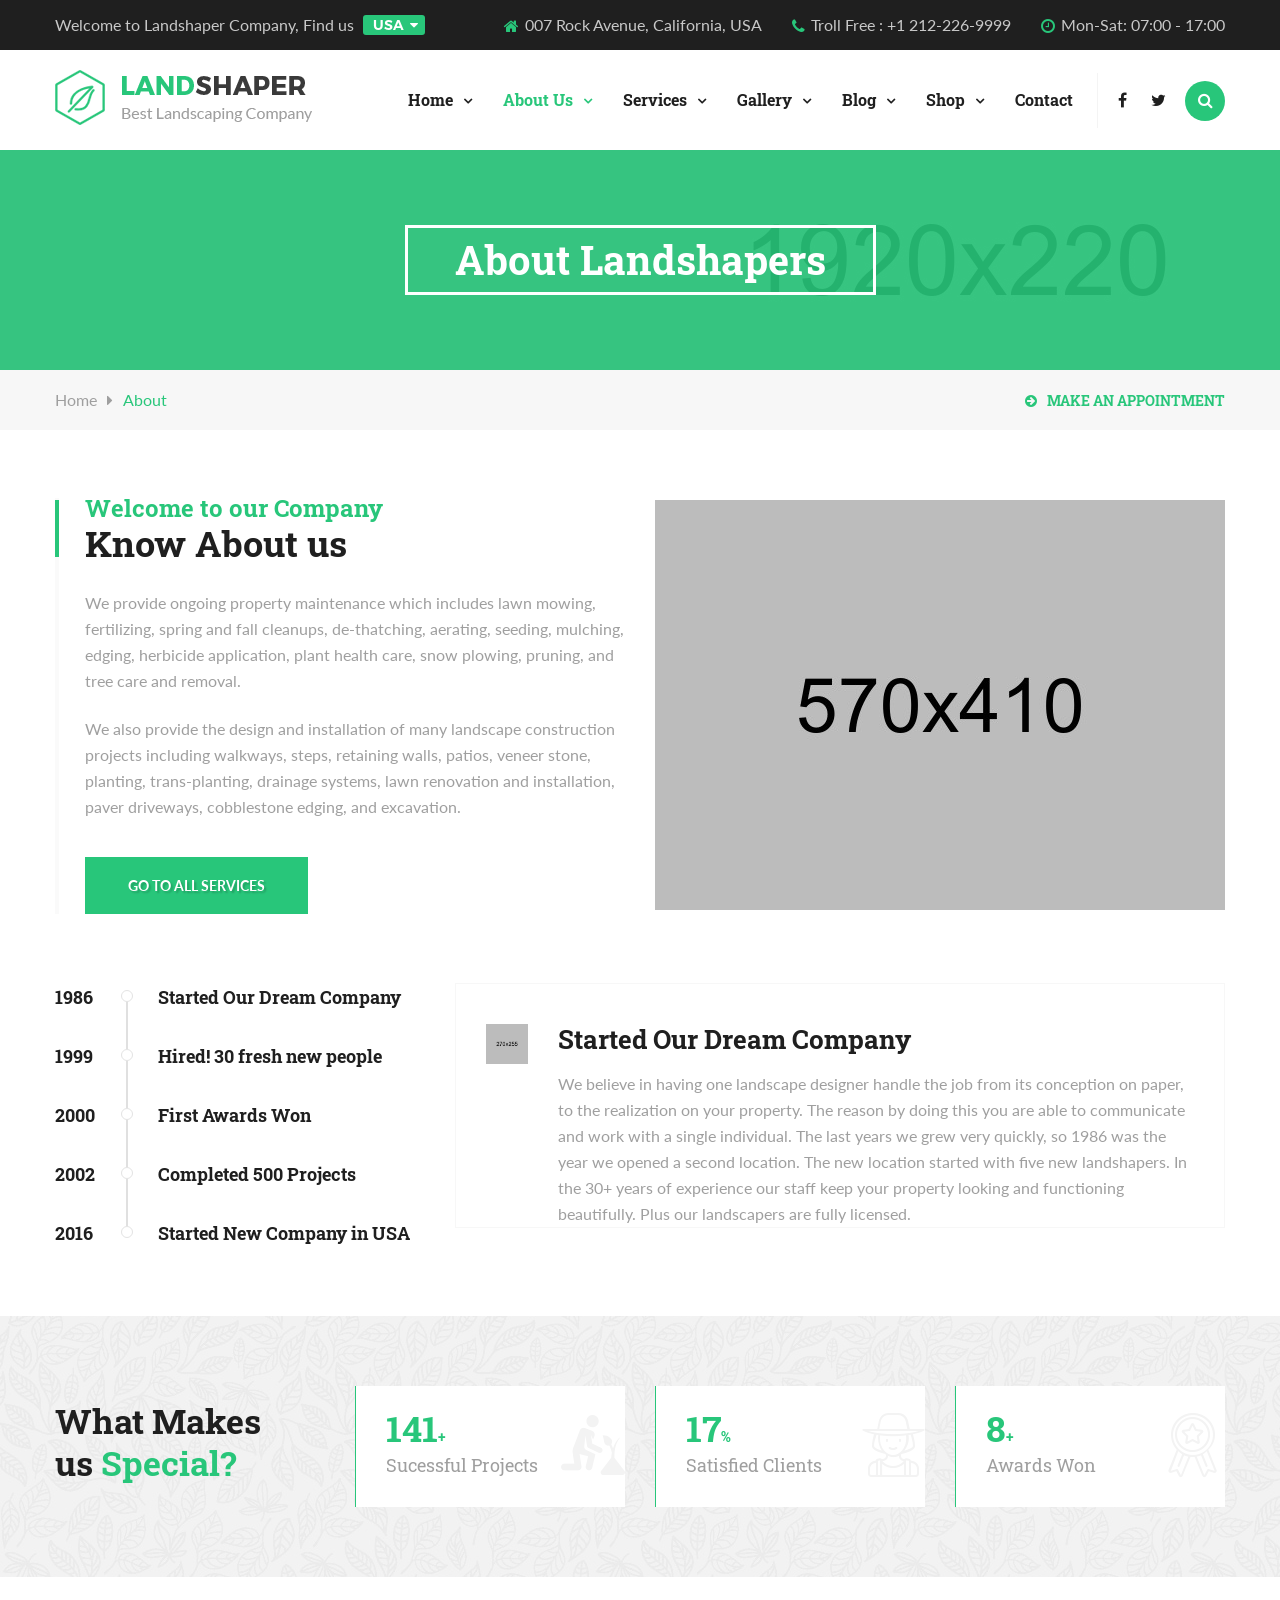
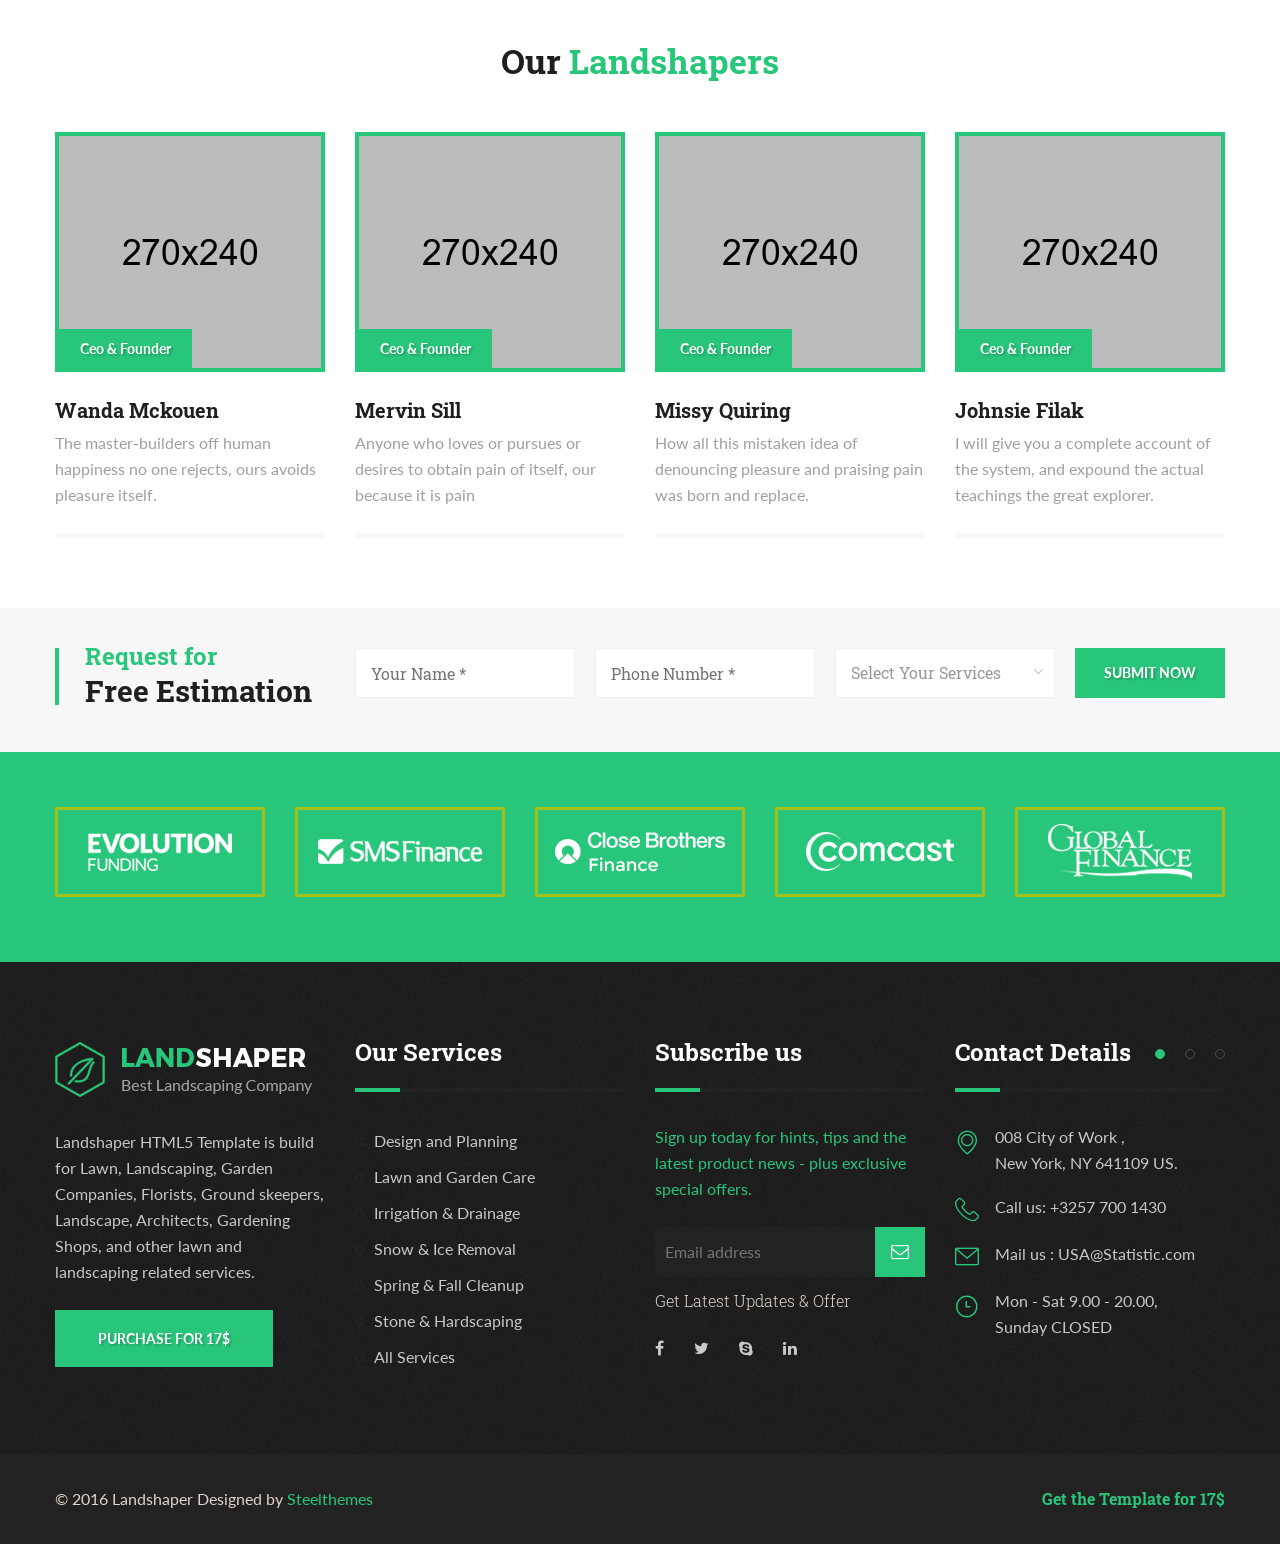
==== about.html @ cde221e7 "first" ====
<!DOCTYPE html>
<html lang="en">
<head>
	<meta charset="UTF-8" />
	<title>Landshaper - Responsive HTML5 Template | About Us</title>
	<!-- mobile responsive meta -->
	<meta name="viewport" content="width=device-width, initial-scale=1">

	<link rel="stylesheet" href="css/style.css">
	<link rel="stylesheet" href="css/responsive.css">

    <!-- Color css -->
    <link rel="stylesheet" href="css/skin/color3.css">

</head>
<body>

<header class="header site-header">
	<div class="header-top">
		<div class="container">
			<div class="pull-left left-info contact-info">
				<ul class="list-inline contact-info-list">
					<li>
						<div class="inner-box">
							<span>Welcome to Landshaper Company, Find us</span>
							<select class="selectpicker">
								<option value="">USA</option>
								<option value="">India</option>
								<option value="">Bangladesh</option>
							</select>
						</div><!-- /.inner-box -->
					</li>
				</ul>
			</div><!-- /.pull-left left-info -->
			<div class="pull-right contact-info right-info">
				<ul class="list-inline contact-info-list">
					<li>
						<div class="inner-box">
							<i class="fa fa-home"></i><span>007 Rock Avenue, California, USA</span>
						</div><!-- /.inner-box -->
					</li><!-- adding comment for inline hack 
					--><li>
						<div class="inner-box">
							<i class="fa fa-phone"></i><span>Troll Free : +1 212-226-9999</span>
						</div><!-- /.inner-box -->
					</li><!-- adding comment for inline hack 
					--><li>
						<div class="inner-box">
							<i class="fa fa-clock-o"></i><span>Mon-Sat: 07:00 - 17:00</span>
						</div><!-- /.inner-box -->
					</li>
				</ul>
			</div><!-- /.pull-right -->
		</div><!-- /.container -->
	</div><!-- /.header-top -->
	<nav class="navbar navbar-default header-navigation stricky">
		<div class="container">
			<!-- Brand and toggle get grouped for better mobile display -->
			<div class="navbar-header">
				<button type="button" class="navbar-toggle collapsed" data-toggle="collapse" data-target="#main-nav-bar" aria-expanded="false">
					<span class="sr-only">Toggle navigation</span>
					<span class="icon-bar"></span>
					<span class="icon-bar"></span>
					<span class="icon-bar"></span>
				</button>
				<a class="navbar-brand" href="index.html">
					<img src="img/logo.png" alt="Awesome Image"/>
				</a>
			</div>

			<!-- Collect the nav links, forms, and other content for toggling -->
			<div class="collapse navbar-collapse" id="main-nav-bar">
				

				<ul class="nav navbar-nav navigation-box">
					<li>
                        <a href="index.html">Home</a>
                        <ul class="sub-menu">							
                            <li><a href="index.html">Home One</a></li>
                            <li><a href="index-v2.html">Home Two</a></li>
                            <li><a href="index-v3.html">Home Three</a></li>
                            <li><a href="index-v4.html">Home Four</a></li>
                            <li><a href="index-v5.html">Home Five</a></li>
                        </ul><!-- /.sub-menu -->
                    </li>
                    <li class="current">
                        <a href="about.html">About Us</a>
                        <ul class="sub-menu">							
                            <li><a href="about.html">About Us</a></li>
                            <li><a href="testimonial.html">Testimonials</a></li>
                            <li><a href="faq.html">Frequently Asked Questions</a></li>
                            <li><a href="pricing.html">Prices and Delivery</a></li>
                            <li><a href="404.html">404 Page</a></li>
                            <li><a href="appointment.html">Make An Appointment</a></li>
                        </ul><!-- /.sub-menu -->
                    </li>
                    <li>
                        <a href="services.html">Services</a>
                        <ul class="sub-menu">							
                            <li><a href="services.html">All Services</a></li>
                            <li><a href="design.html">Design and Planning </a></li>
                            <li><a href="lawn-garden.html">Lawn and Garden Care</a></li>
                            <li><a href="irrigation.html">Irrigation & Drainage</a></li>
                            <li><a href="snow-ice.html">Snow & Ice Removal </a></li>
                            <li><a href="spring.html">Spring & Fall Cleanup </a></li>
                            <li><a href="stone.html">Stone & Hardscaping </a></li>
                        </ul><!-- /.sub-menu -->
                    </li>
                    <li>
                        <a href="gallery-v1.html">Gallery</a>
                        <ul class="sub-menu">							
                            <li><a href="gallery-v1.html">Classic Gallery </a></li>
                            <li><a href="gallery-v2.html">Masonary Style </a></li>
                            <li><a href="gallery-v3.html">Fullwidth Gallery</a></li>
                            <li><a href="#">Fullwidth Detail Page</a></li>
                        </ul><!-- /.sub-menu -->
                    </li>
                    <li>
                        <a href="blog-v1.html">Blog</a>
                        <ul class="sub-menu">							
                            <li><a href="blog-v1.html">Blog - Fullwidth</a></li>
                            <li><a href="blog-v2.html">Blog - Grid View</a></li>
                            <li><a href="blog-v3.html">Blog - List View</a></li>
                            <li><a href="blog-details.html">Blog - Single Detail</a></li>
                        </ul><!-- /.sub-menu -->
                    </li>
                    <li>
                        <a href="shop.html">Shop</a>
                        <ul class="sub-menu right-align">							
                            <li><a href="shop.html">Shop Products</a></li>
                            <li><a href="shop-v2.html">Shop With Sidebar</a></li>
                            <li><a href="single-shop.html">Product Details</a></li>
                            <li><a href="cart.html">Cart Page</a></li>
                            <li><a href="checkout.html">Checkout Page</a></li>
                            <li><a href="login-register.html">Login & Register</a></li>
                        </ul><!-- /.sub-menu -->
                    </li>
                    <li><a href="contact.html">Contact</a></li>
				</ul>			
				<ul class="nav navbar-nav navbar-right right-box">
					<li>
						<a href="#"><span class="phone-only">Facebook</span><i class="fa fa-facebook"></i></a>						
					</li>
					<li>
						<a href="#"><span class="phone-only">twitter</span><i class="fa fa-twitter"></i></a>						
					</li>
					<li class="search-button">
						<a href="#"><span class="phone-only">Search</span><i class="fa fa-search"></i></a>
						<div class="sub-menu search-box">
							<form action="#" class="clearfix">
								<input type="text" placeholder="Search Here" />
								<button type="submit"><i class="fa fa-search"></i></button>
							</form>
						</div><!-- /.sub-menu -->
					</li>
				</ul>
				
			</div><!-- /.navbar-collapse -->
		</div><!-- /.container -->
	</nav>

</header><!-- /.header -->


<div class="inner-banner has-base-color-overlay text-center">
	<div class="container">
		<div class="box">
			<h3>About Landshapers</h3>
		</div><!-- /.box -->
	</div><!-- /.container -->
</div><!-- /.inner-banner -->


<div class="breadcumb-wrapper">
	<div class="container">
		<div class="pull-left">
			<ul class="list-inline link-list">
				<li>
					<a href="#">Home</a>
				</li><!-- comment for inline hack
				 --><li>
					<span>About</span>
				</li>
			</ul><!-- /.list-line -->
		</div><!-- /.pull-left -->
		<div class="pull-right">
			<a href="appointment.html" class="get-qoute"><i class="fa fa-arrow-circle-right"></i> Make an appointment</a>
		</div><!-- /.pull-right -->
	</div><!-- /.container -->
</div><!-- /.breadcumb-wrapper -->


<section class="service-box-one-wrapper sec-pad">
    <div class="container">
        <div class="row">
            <div class="col-md-6">
                <div class="left-text">
                    <div class="sec-title outer-stroke">
                        <div class="inner">
                            <span class="tag-line">Welcome to our Company</span>
                            <h2>Know About us</h2>
                            <span class="decor-line"></span>
                        </div><!-- /.inner-->
                    </div><!-- /.sec-title-->
                    <div class="text-box">
                        <p>We provide ongoing property maintenance which includes lawn mowing, fertilizing, spring and fall cleanups, de-thatching, aerating, seeding, mulching, edging, herbicide application, plant health care, snow plowing, pruning, and tree care and removal.</p>
                        <p>We also provide the design and installation of many landscape construction projects including walkways, steps, retaining walls, patios, veneer stone, planting, trans-planting, drainage systems, lawn renovation and installation, paver driveways, cobblestone edging, and excavation.</p>
                        <a href="#" class="thm-btn">Go to ALL SERVICES</a>
                    </div><!-- /.text-box -->
                </div><!-- /.left-text -->
            </div><!-- /.col-md-6 -->
            <div class="col-md-6 wow fadeInRight" data-wow-delay="0ms" data-wow-duration="1500ms">
            	<img src="img/resources/about-1.jpg" alt="Awesome Image"/>
            </div><!-- /.col-md-6 -->
        </div><!-- /.row -->
    </div><!-- /.container -->
</section><!-- /.service-box-one-wrapper -->


<section class="about-tab-wrapper sec-pad pt0">
    <div class="container">
        <div class="row">
            <div class="col-md-4">
                <ul class="tab-title-box" role="tablist">
                    <li data-tab-name="1986">
                        <a href="#1986" aria-controls="1986" role="tab" data-toggle="tab"><span>1986</span>Started  Our Dream Company</a>
                    </li>
                    <li data-tab-name="1999">
                        <a href="#1999" aria-controls="1999" role="tab" data-toggle="tab"><span>1999</span>Hired! 30 fresh new people</a>
                    </li>
                    <li data-tab-name="2000">
                        <a href="#2000" aria-controls="2000" role="tab" data-toggle="tab"><span>2000</span>First Awards Won</a>
                    </li>
                    <li data-tab-name="2002">
                        <a href="#2002" aria-controls="2002" role="tab" data-toggle="tab"><span>2002</span>Completed 500 Projects</a>
                    </li>
                    <li data-tab-name="2016">
                        <a href="#2016" aria-controls="2016" role="tab" data-toggle="tab"><span>2016</span>Started New Company in USA</a>
                    </li>
                </ul><!-- /.tab-title-box -->
            </div><!-- /.col-md-4 -->
            <div class="col-md-8">
                <div class="tab-content">
                    <div class="single-tab-box tab-pane fade in active" id="1986">
                        <div class="image-box">
                            <img src="img/resources/about-tab-1.jpg" alt="Awesome Image"/>
                        </div><!-- /.image-box -->
                        <div class="text-box">
                            <h3>Started Our Dream Company</h3>
                            <p>We believe in having one landscape designer handle the job from its conception on paper, to the realization on your property. The reason by doing this you are able to communicate and work with a single individual. The last years we grew very quickly, so 1986 was the year we opened a second location. The new location started with five new landshapers. In the 30+ years of experience our staff keep your property looking and functioning beautifully. Plus our landscapers are fully licensed.</p>
                        </div><!-- /.text-box -->
                    </div><!-- /.single-tab-box -->
                    <div class="single-tab-box tab-pane fade" id="1999">
                        <div class="image-box">
                            <img src="img/resources/about-tab-1.jpg" alt="Awesome Image"/>
                        </div><!-- /.image-box -->
                        <div class="text-box">
                            <h3>Started Our Dream Company</h3>
                            <p>We believe in having one landscape designer handle the job from its conception on paper, to the realization on your property. The reason by doing this you are able to communicate and work with a single individual. The last years we grew very quickly, so 1986 was the year we opened a second location. The new location started with five new landshapers. In the 30+ years of experience our staff keep your property looking and functioning beautifully. Plus our landscapers are fully licensed.</p>
                        </div><!-- /.text-box -->
                    </div><!-- /.single-tab-box -->
                    <div class="single-tab-box tab-pane fade" id="2000">
                        <div class="image-box">
                            <img src="img/resources/about-tab-1.jpg" alt="Awesome Image"/>
                        </div><!-- /.image-box -->
                        <div class="text-box">
                            <h3>Started Our Dream Company</h3>
                            <p>We believe in having one landscape designer handle the job from its conception on paper, to the realization on your property. The reason by doing this you are able to communicate and work with a single individual. The last years we grew very quickly, so 1986 was the year we opened a second location. The new location started with five new landshapers. In the 30+ years of experience our staff keep your property looking and functioning beautifully. Plus our landscapers are fully licensed.</p>
                        </div><!-- /.text-box -->
                    </div><!-- /.single-tab-box -->
                    <div class="single-tab-box tab-pane fade" id="2002">
                        <div class="image-box">
                            <img src="img/resources/about-tab-1.jpg" alt="Awesome Image"/>
                        </div><!-- /.image-box -->
                        <div class="text-box">
                            <h3>Started Our Dream Company</h3>
                            <p>We believe in having one landscape designer handle the job from its conception on paper, to the realization on your property. The reason by doing this you are able to communicate and work with a single individual. The last years we grew very quickly, so 1986 was the year we opened a second location. The new location started with five new landshapers. In the 30+ years of experience our staff keep your property looking and functioning beautifully. Plus our landscapers are fully licensed.</p>
                        </div><!-- /.text-box -->
                    </div><!-- /.single-tab-box -->
                    <div class="single-tab-box tab-pane fade" id="2016">
                        <div class="image-box">
                            <img src="img/resources/about-tab-1.jpg" alt="Awesome Image"/>
                        </div><!-- /.image-box -->
                        <div class="text-box">
                            <h3>Started Our Dream Company</h3>
                            <p>We believe in having one landscape designer handle the job from its conception on paper, to the realization on your property. The reason by doing this you are able to communicate and work with a single individual. The last years we grew very quickly, so 1986 was the year we opened a second location. The new location started with five new landshapers. In the 30+ years of experience our staff keep your property looking and functioning beautifully. Plus our landscapers are fully licensed.</p>
                        </div><!-- /.text-box -->
                    </div><!-- /.single-tab-box -->
                </div><!-- /.tab-content -->
            </div><!-- /.col-md-8 -->
        </div><!-- /.row -->
    </div><!-- /.container -->
</section><!-- /.about-tab-wrapper -->


<section class="sec-pad fact-wrapper has-gray-texture">
    <div class="container">
        <div class="row">
            <div class="col-lg-3">
                <div class="sec-title semi">
                    <h2>What Makes <br />us <span class="base-color-text">Special?</span></h2>
                </div><!-- /.sec-title-->
            </div><!-- /.col-lg-3 -->
            <div class="col-lg-9">
                <div class="row">
                    <div class="col-md-4">
                        <div class="single-fact-box clearfix">
                            <div class="text-box pull-left">
                                <div class="count-box">
                                    <span class="counter">800</span><span class="symbol">+</span>
                                </div><!-- /.count-box -->
                                <p>Sucessful Projects</p>
                            </div><!-- /.text-box -->
                            <div class="icon-box pull-right">
                                <i class="lsp-icon-people"></i>
                            </div><!-- /.pull-right -->
                        </div><!-- /.single-fact-box -->
                    </div><!-- /.col-md-4 -->
                    <div class="col-md-4">
                        <div class="single-fact-box clearfix">
                            <div class="text-box pull-left">
                                <div class="count-box">
                                    <span class="counter">100</span><span class="symbol">%</span>
                                </div><!-- /.count-box -->
                                <p>Satisfied Clients</p>
                            </div><!-- /.text-box -->
                            <div class="icon-box pull-right">
                                <i class="lsp-icon-people-1"></i>
                            </div><!-- /.pull-right -->
                        </div><!-- /.single-fact-box -->
                    </div><!-- /.col-md-4 -->
                    <div class="col-md-4">
                        <div class="single-fact-box clearfix">
                            <div class="text-box pull-left">
                                <div class="count-box">
                                    <span class="counter">50</span><span class="symbol">+</span>
                                </div><!-- /.count-box -->
                                <p>Awards Won</p>
                            </div><!-- /.text-box -->
                            <div class="icon-box pull-right">
                                <i class="lsp-icon-medal"></i>
                            </div><!-- /.pull-right -->
                        </div><!-- /.single-fact-box -->
                    </div><!-- /.col-md-4 -->
                </div><!-- /.row -->
            </div><!-- /.col-lg-9 -->
        </div><!-- /.row -->
    </div><!-- /.container -->
</section><!-- /.sec-pad fact-wrapper -->


<section class="sec-pad team-wrapper">
    <div class="container">
        <div class="sec-title semi text-center">        
            <h2><span class="black-color-text">Our</span> <span class="base-color-text">Landshapers</span></h2>
        </div><!-- /.sec-title-->
        <div class="row">
            <div class="col-md-3">
                <div class="single-team-member wow fadeInUp" data-wow-delay="0ms" data-wow-duration="1500ms">
                    <div class="img-box">
                        <img src="img/resources/team-1.jpg" alt="Awesome Image"/>
                        <div class="overlay">
                            <div class="box">
                                <div class="content">
                                    <ul class="list-inline">
                                        <li>
                                            <a href="#"><i class="fa fa-facebook"></i></a>                                            
                                        </li><!-- comment for inline hack 
                                        --><li>
                                            <a href="#"><i class="fa fa-twitter"></i></a>                                            
                                        </li><!-- comment for inline hack 
                                        --><li>
                                            <a href="#"><i class="fa fa-linkedin"></i></a>                                            
                                        </li><!-- comment for inline hack 
                                        --><li>
                                            <a href="#"><i class="fa fa-skype"></i></a>                                            
                                        </li>
                                    </ul><!-- /.list-inline -->
                                </div><!-- /.content -->
                            </div><!-- /.box -->
                        </div><!-- /.overlay -->
                    </div><!-- /.img-box -->
                    <a href="#" class="thm-btn">Ceo & Founder</a>
                    <h3>Wanda Mckouen</h3>
                    <p>The master-builders off human happiness no one rejects, ours avoids pleasure itself.</p>
                </div><!-- /.single-team-member -->
            </div><!-- /.col-md-3 -->
            <div class="col-md-3">
                <div class="single-team-member wow fadeInUp" data-wow-delay="200ms" data-wow-duration="1500ms">
                    <div class="img-box">
                        <img src="img/resources/team-2.jpg" alt="Awesome Image"/>
                        <div class="overlay">
                            <div class="box">
                                <div class="content">
                                    <ul class="list-inline">
                                        <li>
                                            <a href="#"><i class="fa fa-facebook"></i></a>                                            
                                        </li><!-- comment for inline hack 
                                        --><li>
                                            <a href="#"><i class="fa fa-twitter"></i></a>                                            
                                        </li><!-- comment for inline hack 
                                        --><li>
                                            <a href="#"><i class="fa fa-linkedin"></i></a>                                            
                                        </li><!-- comment for inline hack 
                                        --><li>
                                            <a href="#"><i class="fa fa-skype"></i></a>                                            
                                        </li>
                                    </ul><!-- /.list-inline -->
                                </div><!-- /.content -->
                            </div><!-- /.box -->
                        </div><!-- /.overlay -->
                    </div><!-- /.img-box -->
                    <a href="#" class="thm-btn">Ceo & Founder</a>
                    <h3>Mervin Sill</h3>
                    <p>Anyone who loves or pursues or desires to obtain pain of itself, our because it is pain</p>
                </div><!-- /.single-team-member -->
            </div><!-- /.col-md-3 -->
            <div class="col-md-3">
                <div class="single-team-member wow fadeInUp" data-wow-delay="400ms" data-wow-duration="1500ms">
                    <div class="img-box">
                        <img src="img/resources/team-3.jpg" alt="Awesome Image"/>
                        <div class="overlay">
                            <div class="box">
                                <div class="content">
                                    <ul class="list-inline">
                                        <li>
                                            <a href="#"><i class="fa fa-facebook"></i></a>                                            
                                        </li><!-- comment for inline hack 
                                        --><li>
                                            <a href="#"><i class="fa fa-twitter"></i></a>                                            
                                        </li><!-- comment for inline hack 
                                        --><li>
                                            <a href="#"><i class="fa fa-linkedin"></i></a>                                            
                                        </li><!-- comment for inline hack 
                                        --><li>
                                            <a href="#"><i class="fa fa-skype"></i></a>                                            
                                        </li>
                                    </ul><!-- /.list-inline -->
                                </div><!-- /.content -->
                            </div><!-- /.box -->
                        </div><!-- /.overlay -->
                    </div><!-- /.img-box -->
                    <a href="#" class="thm-btn">Ceo & Founder</a>
                    <h3>Missy Quiring</h3>
                    <p>How all this mistaken idea of denouncing pleasure and praising pain was born and replace. </p>
                </div><!-- /.single-team-member -->
            </div><!-- /.col-md-3 -->
            <div class="col-md-3">
                <div class="single-team-member wow fadeInUp" data-wow-delay="600ms" data-wow-duration="1500ms">
                    <div class="img-box">
                        <img src="img/resources/team-4.jpg" alt="Awesome Image"/>
                        <div class="overlay">
                            <div class="box">
                                <div class="content">
                                    <ul class="list-inline">
                                        <li>
                                            <a href="#"><i class="fa fa-facebook"></i></a>                                            
                                        </li><!-- comment for inline hack 
                                        --><li>
                                            <a href="#"><i class="fa fa-twitter"></i></a>                                            
                                        </li><!-- comment for inline hack 
                                        --><li>
                                            <a href="#"><i class="fa fa-linkedin"></i></a>                                            
                                        </li><!-- comment for inline hack 
                                        --><li>
                                            <a href="#"><i class="fa fa-skype"></i></a>                                            
                                        </li>
                                    </ul><!-- /.list-inline -->
                                </div><!-- /.content -->
                            </div><!-- /.box -->
                        </div><!-- /.overlay -->
                    </div><!-- /.img-box -->
                    <a href="#" class="thm-btn">Ceo & Founder</a>
                    <h3>Johnsie Filak</h3>
                    <p>I will give you a complete account of the system, and expound the actual teachings  the great explorer.</p>
                </div><!-- /.single-team-member -->
            </div><!-- /.col-md-3 -->
        </div><!-- /.row -->
    </div><!-- /.container -->
</section><!-- /.sec-pad -->

<section class="rfe-box gray-color-bg">
    <div class="container">
        <div class="row">
            <div class="col-lg-3">
                <div class="sec-title pb0 semi-medium">
                    <div class="inner">
                        <span class="tag-line">Request for</span>
                        <h2>Free Estimation</h2>
                        <span class="decor-line"></span>
                    </div><!-- /.inner-->
                </div><!-- /.sec-title-->
            </div><!-- /.col-lg-3 -->
            <div class="col-lg-9">
                <form action="#" class="contact-form clearfix">
                    <div class="form-grp">
                        <input type="text" name="name" placeholder="Your Name *" />
                    </div><!-- /.form-grp -->
                    <div class="form-grp">
                        <input type="text" name="phone" placeholder="Phone Number *" />
                    </div><!-- /.form-grp -->
                    <div class="form-grp">
                        <div class="select-box">
                            <select class="selectpicker">
                                <option value="">Select Your Services</option>
                                <option value="1">Design and Planning </option>
                                <option value="2">Lawn and Garden Care</option>
                                <option value="3">Irrigation & Drainage</option>
                                <option value="4">Snow & Ice Removal </option>
                                <option value="5">Spring & Fall Cleanup </option>
                                <option value="6">Stone & Hardscaping </option>
                            </select>
                        </div><!-- /.select-box -->
                    </div><!-- /.form-grp -->
                    <div class="form-grp button-box">
                        <button type="submit" class="thm-btn">Submit Now</button>
                    </div><!-- /.form-grp -->
                </form>
            </div><!-- /.col-lg-9 -->
        </div><!-- /.row -->
    </div><!-- /.container -->
</section><!-- /.ref-box -->

<section class="base-color-bg client-carousel-wrapper">
    <div class="container">
        <div class="client-carousel owl-theme owl-carousel">
            <div class="item">
                <img src="img/client/client-1.png" alt="Awesome Image"/>
            </div><!-- /.item -->
            <div class="item">
                <img src="img/client/client-2.png" alt="Awesome Image"/>
            </div><!-- /.item -->
            <div class="item">
                <img src="img/client/client-3.png" alt="Awesome Image"/>
            </div><!-- /.item -->
            <div class="item">
                <img src="img/client/client-4.png" alt="Awesome Image"/>
            </div><!-- /.item -->
            <div class="item">
                <img src="img/client/client-5.png" alt="Awesome Image"/>
            </div><!-- /.item -->
            <div class="item">
                <img src="img/client/client-1.png" alt="Awesome Image"/>
            </div><!-- /.item -->
            <div class="item">
                <img src="img/client/client-2.png" alt="Awesome Image"/>
            </div><!-- /.item -->
            <div class="item">
                <img src="img/client/client-3.png" alt="Awesome Image"/>
            </div><!-- /.item -->
            <div class="item">
                <img src="img/client/client-4.png" alt="Awesome Image"/>
            </div><!-- /.item -->
            <div class="item">
                <img src="img/client/client-5.png" alt="Awesome Image"/>
            </div><!-- /.item -->
        </div><!-- /.client-carusel owl-theme owl-carousel -->
    </div><!-- /.container -->
</section><!-- /.base-color-bg -->


	<footer class="footer has-black-color-overlay has-dark-texture">
		<div class="container">
			<div class="row">
				<div class="col-md-3">
					<div class="footer-widget about-widget">
						<a href="index.html"><img src="img/logo2.png" alt="" /></a>
						<p>Landshaper HTML5 Template is build  for Lawn, Landscaping, Garden Companies, Florists, Ground skeepers, Landscape, Architects, Gardening Shops, and other lawn and landscaping related services. </p> 
						<a href="#" class="thm-btn">Purchase for 17$</a>
					</div><!-- /.footer-widget about-widget -->
				</div><!-- /.col-md-3 -->
				<div class="col-md-3">
					<div class="footer-widget link-widget">
						<div class="sec-title-two">
							<h3><span class="white-color-text">Our Services</span></h3>
							<span class="decor-line"></span>
						</div><!-- /.sec-title-two -->
						<ul class="links">
							<li><a href="#">Design and Planning</a></li>
							<li><a href="#">Lawn and Garden Care</a></li>
							<li><a href="#">Irrigation & Drainage</a></li>
							<li><a href="#">Snow & Ice Removal</a></li>
							<li><a href="#">Spring & Fall Cleanup</a></li>
							<li><a href="#">Stone & Hardscaping</a></li>
							<li><a href="#">All Services</a></li>
						</ul><!-- /.links -->
					</div><!-- /.footer-widget link-widget -->
				</div><!-- /.col-md-3 -->
				<div class="col-md-3">
					<div class="footer-widget subscribe-widget">
						<div class="sec-title-two">
							<h3><span class="white-color-text">Subscribe us</span></h3>
							<span class="decor-line"></span>
						</div><!-- /.sec-title-two -->
						<p class="highlight">Sign up today for hints, tips and the latest product news - plus exclusive special offers.</p>
						<form action="inc/mailchimp/subscribe.php" class="clearfix mailchimp-form">
							<input type="text" name="email" placeholder="Email address" />
							<button type="submit"><i class="fa fa-envelope-o"></i></button>
						</form>
						<p>Get Latest Updates & Offer</p>
						<div class="result"></div><!-- /.result -->
						<ul class="list-inline social">
							<li>
								<a href="#"><i class="fa fa-facebook"></i></a>								
							</li><!-- comment for inline hack
							--><li>
								<a href="#"><i class="fa fa-twitter"></i></a>								
							</li><!-- comment for inline hack
							--><li>
								<a href="#"><i class="fa fa-skype"></i></a>								
							</li><!-- comment for inline hack
							--><li>
								<a href="#"><i class="fa fa-linkedin"></i></a>								
							</li>
						</ul><!-- /.list-inline -->
					</div><!-- /.footer-widget link-widget -->
				</div><!-- /.col-md-3 -->
				<div class="col-md-3">
					<div class="footer-widget contact-widget">
						<div class="sec-title-two">
							<h3><span class="white-color-text">Contact Details</span></h3>
							<span class="decor-line"></span>
						</div><!-- /.sec-title-two -->
						<div class="footer-contact-info-carousel owl-theme owl-carousel">
							<div class="item">
								<ul class="contact-infos">
									<li>
										<div class="icon-box">
											<i class="lsp-icon-signs"></i>
										</div><!-- /.icon-box -->
										<div class="text-box">
											<p>008 City of Work ,<br />New York, NY 641109 US.</p>
										</div><!-- /.text-box -->
									</li>
									<li>
										<div class="icon-box">
											<i class="lsp-icon-technology"></i>
										</div><!-- /.icon-box -->
										<div class="text-box">
											<p>Call us: +3257 700 1430</p>
										</div><!-- /.text-box -->
									</li>
									<li>
										<div class="icon-box">
											<i class="lsp-icon-note"></i>
										</div><!-- /.icon-box -->
										<div class="text-box">
											<p>Mail us : USA@Statistic.com </p>
										</div><!-- /.text-box -->
									</li>
									<li>
										<div class="icon-box">
											<i class="lsp-icon-clock"></i>
										</div><!-- /.icon-box -->
										<div class="text-box">
											<p>Mon - Sat 9.00 - 20.00,<br />Sunday CLOSED</p>
										</div><!-- /.text-box -->
									</li>
								</ul><!-- /.contact-infos -->						
							</div><!-- /.item -->
							<div class="item">
								<ul class="contact-infos">
									<li>
										<div class="icon-box">
											<i class="lsp-icon-signs"></i>
										</div><!-- /.icon-box -->
										<div class="text-box">
											<p>008 City of Work ,<br />New York, NY 641109 US.</p>
										</div><!-- /.text-box -->
									</li>
									<li>
										<div class="icon-box">
											<i class="lsp-icon-technology"></i>
										</div><!-- /.icon-box -->
										<div class="text-box">
											<p>Call us: +3257 700 1430</p>
										</div><!-- /.text-box -->
									</li>
									<li>
										<div class="icon-box">
											<i class="lsp-icon-note"></i>
										</div><!-- /.icon-box -->
										<div class="text-box">
											<p>Mail us : USA@Statistic.com </p>
										</div><!-- /.text-box -->
									</li>
									<li>
										<div class="icon-box">
											<i class="lsp-icon-clock"></i>
										</div><!-- /.icon-box -->
										<div class="text-box">
											<p>Mon - Sat 9.00 - 20.00,<br />Sunday CLOSED</p>
										</div><!-- /.text-box -->
									</li>
								</ul><!-- /.contact-infos -->						
							</div><!-- /.item -->
							<div class="item">
								<ul class="contact-infos">
									<li>
										<div class="icon-box">
											<i class="lsp-icon-signs"></i>
										</div><!-- /.icon-box -->
										<div class="text-box">
											<p>008 City of Work ,<br />New York, NY 641109 US.</p>
										</div><!-- /.text-box -->
									</li>
									<li>
										<div class="icon-box">
											<i class="lsp-icon-technology"></i>
										</div><!-- /.icon-box -->
										<div class="text-box">
											<p>Call us: +3257 700 1430</p>
										</div><!-- /.text-box -->
									</li>
									<li>
										<div class="icon-box">
											<i class="lsp-icon-note"></i>
										</div><!-- /.icon-box -->
										<div class="text-box">
											<p>Mail us : USA@Statistic.com </p>
										</div><!-- /.text-box -->
									</li>
									<li>
										<div class="icon-box">
											<i class="lsp-icon-clock"></i>
										</div><!-- /.icon-box -->
										<div class="text-box">
											<p>Mon - Sat 9.00 - 20.00,<br />Sunday CLOSED</p>
										</div><!-- /.text-box -->
									</li>
								</ul><!-- /.contact-infos -->						
							</div><!-- /.item -->
						</div><!-- /.contact-info-carousel owl-theme owl-carousel -->
						
					</div><!-- /.footer-widget link-widget -->
				</div><!-- /.col-md-3 -->
			</div><!-- /.row -->
		</div><!-- /.container -->
	</footer><!-- /.footer -->
	<section class="footer-bottom">
		<div class="container">
			<div class="pull-left copy-text">
				<p>© 2016 Landshaper Designed by <a href="#">Steelthemes</a></p>
			</div><!-- /.pull-left -->
			<div class="pull-right get-text">
				<p><a href="#">Get the Template for 17$</a></p>
			</div><!-- /.pull-right -->
		</div><!-- /.container -->
	</section><!-- /.footer-bottom -->


	<!--Scroll to top-->
	<div class="scroll-to-top scroll-to-target" data-target="html"><span class="fa fa-angle-up"></span></div>

	

<!-- <script src="http://code.jquery.com/jquery-latest.min.js"></script> -->
<script src="assets/jquery-1.12.4.min.js"></script>
<script src="assets/bootstrap/js/bootstrap.min.js"></script>
<script src="assets/bootstrap-select/dist/js/bootstrap-select.min.js"></script>
<!-- revolution slider js -->
<script src="assets/revolution/js/jquery.themepunch.tools.min.js"></script>
<script src="assets/revolution/js/jquery.themepunch.revolution.min.js"></script>
<script src="assets/revolution/js/extensions/revolution.extension.actions.min.js"></script>
<script src="assets/revolution/js/extensions/revolution.extension.carousel.min.js"></script>
<script src="assets/revolution/js/extensions/revolution.extension.kenburn.min.js"></script>
<script src="assets/revolution/js/extensions/revolution.extension.layeranimation.min.js"></script>
<script src="assets/revolution/js/extensions/revolution.extension.migration.min.js"></script>
<script src="assets/revolution/js/extensions/revolution.extension.navigation.min.js"></script>
<script src="assets/revolution/js/extensions/revolution.extension.parallax.min.js"></script>
<script src="assets/revolution/js/extensions/revolution.extension.slideanims.min.js"></script>
<script src="assets/revolution/js/extensions/revolution.extension.video.min.js"></script>







<script src="assets/jquery-validation/dist/jquery.validate.min.js"></script>

<script src="assets/owl.carousel-2/owl.carousel.min.js"></script>

<script src="assets/nouislider/nouislider.js"></script>
<script src="assets/bootstrap-touch-spin/jquery.bootstrap-touchspin.js"></script>

<script src="assets/isotope.js"></script>

<script src="assets/masterslider/masterslider.min.js"></script>

<script src="assets/bxslider/dist/jquery.bxslider.min.js"></script>

<script src="assets/chartjs/dist/Chart.min.js"></script>

<script src="assets/jquery-circle-progress-1.1.2/dist/circle-progress.js"></script>
<script src="assets/morris.js-master/morris.min.js"></script>
<script src="assets/raphael-master/raphael.min.js"></script>

<script src="assets/Magnific-Popup-master/dist/jquery.magnific-popup.min.js"></script>

<script src="assets/waypoints.min.js"></script>
<script src="assets/jquery.counterup.min.js"></script>

<script src="assets/wow.min.js"></script>


<script src="assets/jquery.backstretch.min.js"></script>


<script src="assets/Polyglot-Language-Switcher-master/js/jquery.polyglot.language.switcher.js"></script>

<script src="js/custom.js"></script>


</body>
</html>
---- css/style.css ----
/************************** 
* imported styles 
***************************/

@import url(http://fonts.googleapis.com/css?family=Lato);
@import url(https://fonts.googleapis.com/css?family=Roboto+Slab:400,100,300,700);
@import url(https://fonts.googleapis.com/css?family=Alegreya:400,400italic,700italic,700,900,900italic);
/* monoserrat font styles */
@import url(../fonts/montserrat/montserrat-bold/styles.css);
@import url(../fonts/montserrat/montserrat-light/styles.css);
@import url(../fonts/montserrat/montserrat-regular/styles.css);
@import url(../fonts/montserrat/montserrat-semibold/styles.css);
@import url(../assets/bootstrap/css/bootstrap.min.css);
@import url(../assets/font-awesome/css/font-awesome.min.css);
@import url(../assets/bootstrap-select/dist/css/bootstrap-select.min.css);
@import url(../assets/revolution/css/settings.css);
@import url(../assets/revolution/css/layers.css);
@import url(../assets/revolution/css/navigation.css);
@import url(../assets/lsp-icon/style.css);
@import url(../assets/owl.carousel-2/assets/owl.carousel.css);
@import url(../assets/owl.carousel-2/assets/owl.theme.default.min.css);
@import url(../assets/nouislider/nouislider.css);
@import url(../assets/nouislider/nouislider.pips.css);
@import url(../assets/bootstrap-touch-spin/jquery.bootstrap-touchspin.css);
@import url(../assets/masterslider/style/masterslider.css);
@import url(../assets/masterslider/skins/default/style.css);
@import url(../assets/masterslider/staffcarousel/style/ms-staff-style.css);
@import url(../assets/bxslider/dist/jquery.bxslider.min.css);
@import url(../assets/Magnific-Popup-master/dist/magnific-popup.css);
@import url(../assets/animate.min.css);
@import url(../assets/Polyglot-Language-Switcher-master/css/polyglot-language-switcher.css);
/************************** 
* Miscelnious styles 
***************************/
body {
  font-family: 'Lato';
  font-size: 16px;
  line-height: 26px;
  color: #9F9F9F;
  -webkit-font-smoothing: antialiased;
  -moz-osx-font-smoothing: grayscale;
}

html{
	overflow-x:hidden;	
}

img {
  max-width: 100%;
}

a,
a:hover,
a:active,
a:focus {
  outline: none;
  text-decoration: none;
}

.thm-h4 {
  font-size: 20px;
  line-height: 1.7;
}

.full-container {
  width: 100%;
}

@media (min-width: 1200px) {
  .container {
    padding: 0;
  }
}
.secondary-font, .single-special-services h3, .service-gallery-carousel .img-box .img-box-wrapper .overlay .label-box, .single-review-content .text-box h3 {
  font-family: "Roboto Slab", serif;
}

.c-black {
  color: #1f1f1f;
}

.ttu {
  text-transform: uppercase;
}

.gray-color-bg {
  background-color: #F7F7F7 !important;
}

.white-color-bg, .reply-box .contact-form input, .reply-box .contact-form textarea {
  background-color: #ffffff !important;
}

.black-color-bg {
  background-color: #1F1F1F !important;
}

.black-color-text {
  color: #1F1F1F !important;
}

.white-color-text {
  color: #FFFFFF !important;
}

.p0 {
  padding: 0;
}

.pt0 {
  padding-top: 0 !important;
}

.pb0 {
  padding-bottom: 0 !important;
}

.mt0 {
  margin-top: 0 !important;
}

.mb0 {
  margin-bottom: 0 !important;
}

.m0 {
  margin: 0;
}

.inner-bottom-gutter-10 > * + * {
  margin-top: 10px;
}

.sec-pad {
  padding: 70px 0;
}

.thm-btn {
  text-align: center;
  outline: none;
  font-size: 14px;
  color: #FFFFFF;
  display: inline-block;
  line-height: 53px;
  font-weight: bold;
  font-family: "Lato", sans-serif;
  text-transform: uppercase;
  padding: 0 40.93px;
  border: 2px solid #A8C41B;
  text-shadow: 2px 2px 2px rgba(0, 0, 0, 0.2);
  transition: background .4s ease, border .4s ease, color .4s ease !important;
}
.thm-btn:hover {
  background-color: #1F1F1F;
  border: 2px solid #1F1F1F;
  color: #fff;
}
.thm-btn.inverse {
  background-color: #1F1F1F;
  border: 2px solid #1F1F1F;
  color: #fff;
}
.thm-btn.inverse:hover {
  border: 2px solid #A8C41B;
  color: #fff;
}
.thm-btn.borderd {
  background: transparent;
  border: 2px solid #A8C41B;
}
.thm-btn.borderd:hover {
  border: 2px solid #1f1f1f;
  color: #1f1f1f;
}
.thm-btn.borderd.inverse {
  background: transparent;
  border: 2px solid rgba(255, 255, 255, 0.5);
  color: #fff;
}
.thm-btn.borderd.inverse:hover {
  border: 2px solid #A8C41B;
}

.rev_slider .thm-btn.borderd.inverse:hover,
.fixed-banner .thm-btn.borderd.inverse:hover{
	color:#ffffff !important;	
}

.sec-title {
  margin-top: -2px;
  /* baseline fix styles */
  padding-bottom: 50px;
}
.sec-title h2 {
  margin: 0;
}
.sec-title span.tag-line {
  font-size: 24px;
  line-height: 42px;
  display: inline-block;
  font-family: "Roboto Slab", serif;
  font-weight: bold;
  margin-top: -13px;
}
.sec-title h2 {
  font-size: 36px;
  font-family: "Roboto Slab", serif;
  font-weight: bold;
  color: #1F1F1F;
  line-height: 42px;
  margin-top: -7px;
}
.sec-title .inner {
  display: inline-block;
  position: relative;
  padding-left: 30px;
}
.sec-title span.decor-line {
  width: 4px;
  height: 57px;
  display: inline-block;
  position: absolute;
  left: 0;
  top: 50%;
  margin-top: -31px;
}
.sec-title.semi h2 {
  font-size: 34px;
}
.sec-title.semi-medium h2 {
  font-size: 30px;
}
.sec-title.medium h2 {
  font-size: 26px;
}
.sec-title.small h2 {
  font-size: 20px;
}
.sec-title.outer-stroke .inner {
  padding-left: 26px;
}
.sec-title.outer-stroke span.decor-line {
  right: 100%;
  left: auto;
}

.sec-title-two {
  padding-bottom: 40px;
}
.sec-title-two h3 {
  margin: 0;
  font-family: "Roboto Slab", serif;
  color: #FFFFFF;
  font-size: 24px;
  line-height: 21px;
  font-weight: bold;
  color: #000;
}
.sec-title-two .decor-line {
  display: block;
  width: 100%;
  height: 4px;
  background: #222222;
  position: relative;
  margin-top: 25px;
}
.sec-title-two .decor-line:before {
  content: "";
  position: absolute;
  top: 0;
  left: 0;
  width: 45px;
  height: 100%;
}

.has-base-color-overlay {
  position: relative;
}
.has-base-color-overlay:before {
  content: '';
  position: absolute;
  top: 0;
  left: 0;
  right: 0;
  bottom: 0;
  opacity: .9;
}
.has-base-color-overlay .container {
  position: relative;
  z-index: 2;
}

.has-black-color-overlay {
  position: relative;
}
.has-black-color-overlay:before {
  content: '';
  position: absolute;
  top: 0;
  left: 0;
  right: 0;
  bottom: 0;
  opacity: .5;
  background: #000000;
}
.has-black-color-overlay .container {
  position: relative;
  z-index: 2;
}

.has-dark-texture {
  background: #1f1f1f url(../img/textures/dark-texture.jpg) 0 0 repeat;
}

.has-gray-texture {
  background: #f7f7f7 url(../img/textures/light-texture.jpg) 0 0 repeat;
}

.has-gray-texture2 {
  background: #f7f7f7 url(../img/textures/crossward.jpg) 0 0 repeat;
}

.half-col {
  width: 50%;
  float: left;
}

.half-col.has-gutter {
  padding: 0 15px;
}

.post-filter {
  background: #222222;
  display: inline-block;
  margin: 0;
  padding: 0 15px;
  margin-bottom: 20px;
}
.post-filter li {
  padding: 0;
}
.post-filter li + li {
  margin-left: 30px;
}
.post-filter li span {
  color: #9E9E9E;
  font-size: 14px;
  line-height: 24px;
  font-family: "Roboto Slab", serif;
  font-weight: bold;
  display: block;
  padding: 11px 8px;
  border-bottom: 4px solid transparent;
  cursor: pointer;
  transition: border-color .4s ease;
}
.post-filter.light {
  background: #F7F7F7;
}
.post-filter.light li span {
  color: #9f9f9f;
}

.post-navigation {
  margin: 0;
  margin-top: 50px;
}
.post-navigation li {
  padding: 0;
  padding: 0 5px;
}
.post-navigation a {
  display: block;
  font-size: 18px;
  color: #1f1f1f;
  height: 50px;
  line-height: 46px;
  border: 2px solid #F7F7F7;
  background: #F7F7F7;
  padding: 0 20px;
  font-family: "Roboto Slab", serif;
  font-weight: bold;
  transition: border-color .3s ease, background .3s ease, color .3s ease;
}
.post-navigation a:hover {
  color: #fff;
}

/* scroll to top styles */
.scroll-to-top {
  position: fixed;
  bottom: 50px;
  right: 15px;
  background: #0D0D0D;
  font-size: 35px;
  font-weight: normal;
  text-align: center;
  width: 60px;
  height: 60px;
  line-height: 49px;
  border-radius: 5px;
  color: #ffffff;
  cursor: pointer;
  display: none;
  z-index: 999;
  border: 2px solid #A8C41B;
  background: #160F09;
  border-radius: 50%;
}

ul.bulleted-list {
  margin: 0;
  padding: 0;
}
ul.bulleted-list li {
  list-style: none;
  padding-left: 20px;
  position: relative;
}
ul.bulleted-list li:before {
  content: '';
  width: 8px;
  height: 8px;
  background-color: #A8C41B;
  position: absolute;
  top: 10px;
  left: 0;
  border-radius: 50%;
}

/************************** 
* Header styles 
***************************/
.header {
  background: #fff;
}

.header-4 .navbar-brand,
.header-5 .navbar-brand{
	float: none;
    font-size: 18px;
    height: 50px;
	height:auto;
    line-height: 20px;
    padding: 15px;
	padding:0px;
}

.header-4 .navbar-brand img,
.header-5 .navbar-brand img{
	display:inline-block !important;
}

.header .header-top {
  background: #1F1F1F;
  padding: 12px 0;
}
.header .header-top .bootstrap-select > .dropdown-toggle {
  padding: 0 10px;
  border: none;
  border-radius: 3px;
  padding-right: 7px;
}
.header .header-top .bootstrap-select:not([class*=col-]):not([class*=form-control]):not(.input-group-btn) {
  width: auto;
  vertical-align: sub;
}
.header .header-top .bootstrap-select.btn-group .dropdown-toggle .filter-option {
  color: #fff;
  width: auto;
  font-family: "Montserrat-SemiBold", sans-serif;
}
.header .header-top .bootstrap-select.btn-group .dropdown-toggle .caret {
  position: static;
  margin: 0;
  top: 0;
  right: 0;
  width: auto;
  height: auto;
  vertical-align: top;
  border: none;
  margin-left: 2px;
}
.header .header-top .bootstrap-select.btn-group .dropdown-toggle .caret:before {
  color: #fff;
  content: "\f0d7";
  font-family: FontAwesome;
}
.header .header-top .bootstrap-select.btn-group .dropdown-menu.inner {
  width: auto;
  white-space: nowrap;
}
.header .header-top .bootstrap-select .dropdown-menu {
  padding: 0;
  margin: 0;
  border-radius: 0;
}
.header .header-top .bootstrap-select .dropdown-menu > li {
  padding: 0;
}
.header .header-top .bootstrap-select .dropdown-menu > li > a {
  padding: 5px 15px;
  font-size: 14px;
  font-weight: normal;
}
.header .header-top .bootstrap-select .dropdown-menu > li > a span {
  color: #333;
}
.header .header-top .bootstrap-select .dropdown-menu > li > a:hover {
  background: #A8C41B;
}
.header .header-top .bootstrap-select .dropdown-menu > li > a:hover span {
  color: #fff;
}
.header .header-top ul,
.header .header-top li {
  margin: 0;
  padding: 0;
}
.header .header-top .left-info ul > li > .inner-box > span {
  margin-right: 5px;
}
.header .header-top ul.contact-info-list > li + li {
  margin-left: 30px;
}
.header .header-top ul.contact-info-list > li .inner-box {
  display: block;
}
.header .header-top ul.contact-info-list > li .inner-box i {
  margin-right: 6px;
  vertical-align: middle;
}
.header .header-top ul.contact-info-list > li .inner-box > span {
  color: #C8C8C8;
  display: inline-block;
}
.header .header-top ul.link-list li {
  line-height: 16px;
}
.header .header-top ul.link-list li + li {
  margin-left: 10px;
  position: relative;
}
.header .header-top ul.link-list li + li:before {
  content: '';
  width: 1px;
  height: 16px;
  background: #c8c8c8;
  display: inline-block;
  top: 0;
  left: 0;
  position: absolute;
  margin-top: 1px;
}
.header .header-top ul.link-list li + li a {
  margin-left: 10px;
}
.header .header-top ul.link-list li a {
  font-size: 16px;
  color: #c8c8c8;
}
.header .header-top ul.social-icon {
  margin-left: 30px;
}
.header .header-top ul.social-icon li + li {
  margin-left: 20px;
}
.header .header-top ul.social-icon li a {
  display: block;
}
.header .header-top ul.social-icon li a i {
  font-size: 14px;
  color: #fff;
}

.header-navigation .navbar-collapse.collapse {
  padding: 0;
  text-align: right;
}
.header-navigation.navbar {
  background-color: transparent;
  position: relative;
  min-height: auto;
  margin-bottom: 0px;
  border: 0px solid transparent;
  border-radius: 0;
}
.header-navigation.navbar > .container .navbar-brand,
.header-navigation.navbar > .container-fluid .navbar-brand {
  margin: 0;
  float: left;
  height: auto;
  padding: 0;
  font-size: 18px;
  line-height: 91px;
}
.header-navigation.navbar > .container .navbar-brand img,
.header-navigation.navbar > .container-fluid .navbar-brand img {
  display: inline;
}
.header-navigation.navbar .nav.navigation-box {
  float: none;
  display: inline-block;
  vertical-align: middle;
}
.header-navigation.navbar .nav > li {
  padding: 22.5px 0;
  float: none;
  display: inline-block;
}
.header-navigation.navbar .nav > li > a:after {
  content: "\f107";
  font-family: FontAwesome;
  font-size: 14px;
  margin-left: 10px;
}
.header-navigation.navbar .nav li > a:only-child:after {
  content: '';
  display: none;
}
.header-navigation.navbar .nav > li > a {
  margin: 0;
  padding: 0;
  font-size: 16px;
  line-height: 40px;
  text-transform: capitalize;
  font-family: "Roboto Slab", serif;
  font-weight: bold;
  color: #1f1f1f;
  padding: 7px 13.5px;
  transition: color .4s ease;
}
.header-navigation.navbar .nav > li:first-child > a {
  padding-left: 0;
}
.header-navigation.navbar .nav > li:last-child > a {
  padding-right: 0;
}
.header-navigation.navbar .navbar-nav > li > .sub-menu {
  position: absolute;
  top: 100%;
  left: 0;
  z-index: 1000;
  display: block;
  min-width: 250px;
  padding: 10px 0;
  text-align: left;
  list-style: none;
  white-space: nowrap;
  background-color: #161616;
  border-top: 2px solid #A8C41B;
  opacity: 0;
  visibility: hidden;
  transition: opacity .4s ease, visibility .4s ease;
}
.header-navigation.navbar .navbar-nav > li > .sub-menu.right-align {
  left: auto;
  right: 0;
}
.header-navigation.navbar .navbar-nav > li:hover > .sub-menu {
  opacity: 1;
  visibility: visible;
}
.header-navigation.navbar .navbar-nav > li > .sub-menu li {
  display: block;
  position: relative;
  clear: both;
  width: 100%;
}
.header-navigation.navbar .navbar-nav > li > .sub-menu li a {
  width: 100%;
  float: left;
  clear: both;
  font-size: 14px;
  color: #C8C8C8;
  font-family: "Roboto Slab", serif;
  padding: 6px 20px;
  display: block;
  transition: background .4s ease;
}
.header-navigation.navbar .navbar-nav > li > .sub-menu li:hover > a {
  position: relative;
}
.header-navigation.navbar .navbar-nav > li > .sub-menu > li > .sub-menu {
  position: absolute;
  top: 100%;
  left: 0;
  z-index: 1000;
  float: left;
  min-width: 200px;
  padding: 0px 0;
  text-align: left;
  list-style: none;
  background-color: #161616;
  -webkit-background-clip: padding-box;
  background-clip: padding-box;
  border-top: 4px solid #A8C41B;
  opacity: 0;
  visibility: hidden;
  transition: opacity .4s ease, visibility .4s ease;
  top: 0;
  left: 100%;
  margin-top: 0px;
}
.header-navigation.navbar .navbar-nav > li > .sub-menu > li:hover > .sub-menu {
  opacity: 1;
  visibility: visible;
}
.header-navigation.navbar .navbar-nav > li > .sub-menu > li > a:after {
  content: "\f105";
  font-family: FontAwesome;
  font-size: 14px;
  float: right;
  margin-right: 20px;
}
.header-navigation.navbar .navbar-nav > li > .sub-menu li > a:only-child:after {
  content: '';
  display: none;
}
.header-navigation.navbar .right-box.nav {
  float: none !important;
  display: inline-block;
  vertical-align: middle;
  padding-left: 0px;
  margin-right: 0;
}
.header-navigation.navbar .right-box.nav {
  margin-left: 20px;
}
.header-navigation.navbar .right-box.nav > li:first-child > a {
  padding-left: 20px;
  border-left: 1px solid #F4F4F4;
}
.header-navigation.navbar .right-box.nav > li:last-child > a {
  padding-right: 0;
}
.header-navigation.navbar .right-box.nav > li > a {
  padding: 19px 10px;
  line-height: 15px;
  font-size: 16px;
  color: #1f1f1f;
}
.header-navigation.navbar .right-box.nav > li.search-button > a {
  padding: 7px 0;
}
.header-navigation.navbar .right-box.nav > li:hover > a {
  color: #A8C41B;
}
.header-navigation.navbar .right-box.nav > li > a .fa-search {
  width: 40px;
  height: 40px;
  background: #A8C41B;
  text-align: center;
  line-height: 40px;
  border-radius: 50%;
  color: #fff;
  margin-left: 5px;
  transition: background .4s ease;
}
.header-navigation.navbar .right-box.nav > li:hover > a .fa-search {
  background: #1f1f1f;
}
.header-navigation.navbar .right-box.nav > li a:after {
  display: none;
}
.header-navigation.navbar .right-box.nav > li > .sub-menu {
  left: auto;
  right: 0;
}
.header-navigation.navbar .right-box.nav > li > .sub-menu.search-box {
  border: none;
  padding: 10px;
}
.header-navigation.navbar .right-box.nav > li > .sub-menu form {
  width: 280px;
  background: #161616;
  border: 1px solid #A8C41B;
}
.header-navigation.navbar .right-box.nav > li > .sub-menu form input {
  height: 42px;
  line-height: 42px;
  background-color: transparent;
  border: none;
  outline: none;
  padding-left: 15px;
  width: calc( 100% - 42px);
  float: left;
}
.header-navigation.navbar .right-box.nav > li > .sub-menu form button {
  width: 42px;
  height: 42px;
  color: #fff;
  border: none;
  outline: none;
  float: right;
}

@media (min-width: 1025px) {
  .nav li a span.phone-only {
    display: none;
  }
}
@media (max-width: 1024px) {
  .nav li a span.phone-only {
    display: inline-block;
  }

  .nav li a span.phone-only + i {
    display: none;
  }

  .nav li a span.count {
    display: none !important;
  }
}
.header-navigation.stricky {
  transition: background .4s ease;
}

.header-navigation.stricky-fixed {
  position: fixed !important;
  top: 0;
  left: 0;
  width: 100%;
  z-index: 1000;
  background: #fff !important;
}

.header.header-2 {
  background-color: transparent;
  position: relative;
  z-index: 100;
}
.header.header-2 + section, .header.header-2 + div {
  margin-top: -150px;
}
.header.header-2.header .header-top {
  background-color: transparent;
  padding-bottom: 0;
}
.header.header-2.header .stricky-fixed {
  background-color: #1f1f1f !important;
}
.header.header-2.header .header-top .container {
  border-bottom: 1px solid rgba(255, 255, 255, 0.12);
  padding-bottom: 10px;
}
.header.header-2.header .header-navigation.navbar .nav > li > a {
  color: #fff;
}
.header.header-2.header .header-navigation.navbar .right-box.nav li .thm-btn {
  padding: 0 25px;
  line-height: 46px;
  font-size: 14px;
  font-family: "Lato", sans-serif;
  text-transform: uppercase;
  border: 1px solid #A8C41B;
}
.header.header-2.header .header-navigation.navbar .right-box.nav li .thm-btn:hover {
  border: 1px solid #fff;
}

.header-3.header-navigation.navbar {
  background: #1f1f1f;
}
.header-3.header-navigation.navbar .right-box.nav > li:first-child > a {
  border: none;
}

.header-3.header-navigation.navbar + section,
.header-3.header-navigation.navbar + div {
  margin-top: -50px;
  border-top: 3px solid #A8C41B;
  position: relative;
  z-index: 99;
  background: #fff;
}

.header-3.header .container {
  padding-left: 40px;
  padding-right: 40px;
}

.header-3.header-navigation.navbar .container {
  background: #fff;
  padding-left: 40px;
  padding-right: 40px;
  position: relative;
  z-index: 100;
}

.header-4 .header-top {
  padding: 27.5px 0;
}
.header-4 .header-navigation {
  background: #1f1f1f !important;
}
.header-4 .header-navigation.navbar .nav.navigation-box {
  display: inline-block;
  text-align: left;
  float: left;
}
.header-4 .header-navigation.navbar .nav > li > a {
  color: #fff;
}
.header-4 .header-navigation.navbar .nav > li {
  padding: 5px 0;
}
.header-4 .thm-btn {
  line-height: 40px;
  padding: 1px 23.93px;
}
.header-4 .header-navigation.navbar .right-navigation {
  margin: 0;
}
.header-4 .header-navigation.navbar .right-navigation .language-switcher #polyglotLanguageSwitcher a.current {
  background-color: transparent !important;
  border: none;
  height: auto !important;
  padding: 0 !important;
  width: auto !important;
  font-size: 14px;
  color: #fff;
  font-family: "Roboto Slab", serif;
  padding-left: 28px !important;
  padding-right: 16px !important;
}
.header-4 .header-navigation.navbar .right-navigation .language-switcher #polyglotLanguageSwitcher a.current:after {
  position: absolute;
  top: 0;
  right: 0;
  content: "\f107";
  font-family: 'FontAwesome';
  line-height: 19px;
}
.header-4 .header-navigation.navbar .right-navigation .language-switcher #polyglotLanguageSwitcher a.current:link span.trigger, .header-4 .header-navigation.navbar .right-navigation .language-switcher #polyglotLanguageSwitcher a.current:visited span.trigger {
  display: none;
}
.header-4 .header-navigation.navbar .right-navigation .cart-button a {
  position: relative;
  padding-right: 7px;
}
.header-4 .header-navigation.navbar .right-navigation .cart-button .count {
  width: 13px;
  height: 13px;
  background: #A8C41B;
  color: #fff;
  font-size: 12px;
  line-height: 1;
  display: inline-block;
  border-radius: 50%;
  text-align: center;
  position: absolute;
  bottom: 50%;
  bottom: 50%;
  margin-right: 0px;
  right: 0;
  margin-bottom: 4px;
}

.header .search-form {
  width: 100%;
  height: 35px;
  padding-left: 80px;
  position: relative;
  margin-top: 7px;
}
.header .search-form input {
  width: 100%;
  outline: none;
  border: none;
  border-bottom: 2px solid #F7F7F7;
}
.header .search-form button {
  border: none;
  outline: none;
  background-color: transparent;
  position: absolute;
  top: 0;
  right: 0;
}

.header .social {
  padding-right: 40px;
}
.header .social a {
  color: #1f1f1f;
  display: inline-block;
  line-height: 2.875;
}
.header .social a + a {
  margin-left: 22px;
}
.header .social a:hover {
  color: #A8C41B;
}

.header-5 .header-navigation.navbar .nav.navigation-box {
  display: block;
  text-align: center;
}
.header-5 .header-navigation.navbar .nav > li {
  padding: 5px 0;
}
.header-5 .container {
  position: relative;
}
.header-5 .contact-infos,
.header-5 .search-form {
  max-width: 270px;
  width: 100%;
  position: absolute;
  top: 0;
}
.header-5 .contact-infos {
  left: 0;
  top: 18px;
}
.header-5 .contact-infos p {
  margin: 0;
  font-size: 14px;
  color: #A8C41B;
  line-height: 1;
}
.header-5 .contact-infos p i {
  font-size: 16px;
}
.header-5 .search-form {
  right: 0;
  top: 10px;
}

/************************** 
* Banner styles 
***************************/
.rev_slider_wrapper #slider1 .banner-caption-box {
  border-left: 4px solid #A8C41B;
  padding-left: 26px;
}
.rev_slider_wrapper #slider1 .banner-caption-box .banner-caption-h2 {
  position: relative;
  top: -12px;
}
.rev_slider_wrapper #slider1 .banner-caption-box .banner-caption-p {
  margin-top: 16px;
  margin-bottom: 35px;
}
.rev_slider_wrapper #slider1 .banner-caption-h1 {
  font-size: 60px;
  line-height: 1.625;
  color: #fff;
  font-family: "Roboto Slab", serif;
  font-weight: bold;
  text-shadow: 2px 2px 2px rgba(0, 0, 0, 0.2);
}
.rev_slider_wrapper #slider1 .banner-caption-h2 {
  font-size: 48px;
  line-height: 60px;
  color: #fff;
  font-family: "Roboto Slab", serif;
  font-weight: bold;
  text-shadow: 2px 2px 2px rgba(0, 0, 0, 0.2);
}
.rev_slider_wrapper #slider1 .banner-caption-h3 {
  font-size: 30px;
  line-height: 60px;
  color: #fff;
  font-family: "Roboto Slab", serif;
  font-weight: bold;
  text-shadow: 2px 2px 2px rgba(0, 0, 0, 0.2);
}
.rev_slider_wrapper #slider1 .banner-caption-p {
  color: #FFFFFF;
  font-size: 18px;
  line-height: 1.625;
}
.rev_slider_wrapper #slider1 .banner-caption-p.normal-font {
  font-size: 16px;
}
.rev_slider_wrapper #slider1 .banner-decor-line {
  width: 280px;
  height: 3px;
  display: inline-block;
}
.rev_slider_wrapper #slider1 .decor-3-line:before,
.rev_slider_wrapper #slider1 .decor-3-line:after,
.rev_slider_wrapper #slider1 .decor-3-line {
  width: 50px;
  height: 2px;
  background-color: #fff;
  display: inline-block;
  vertical-align: middle;
  position: relative;
}
.rev_slider_wrapper #slider1 .decor-3-line:before,
.rev_slider_wrapper #slider1 .decor-3-line:after {
  content: '';
  position: absolute;
  top: 4px;
  left: 0;
}
.rev_slider_wrapper #slider1 .decor-3-line:after {
  top: auto;
  bottom: 4px;
}
.rev_slider_wrapper #slider1 .decor-3-line.increase-left {
  width: 60px;
}
.rev_slider_wrapper #slider1 .decor-3-line.increase-left:before, .rev_slider_wrapper #slider1 .decor-3-line.increase-left:after {
  left: 10px;
}
.rev_slider_wrapper #slider1 .decor-3-line.increase-right {
  width: 60px;
}
.rev_slider_wrapper #slider1 .has-leaf-decor {
  position: relative;
  line-height: 1;
}
.rev_slider_wrapper #slider1 .has-leaf-decor:before {
  content: '\e907';
  font-family: 'lsp';
  position: absolute;
  bottom: 100%;
  right: 0;
  font-size: 40px;
  line-height: .4;
  margin-right: 4px;
  z-index: 100;
  text-shadow: none;
}
.rev_slider_wrapper #slider1 .has-leaf-decor.half-line-height:before {
  line-height: 0;
  margin-top: -3px;
}

.fixed-banner {
  position: relative;
  padding-bottom: 85px;
  padding-top: 125px;
}
.fixed-banner .background-slider {
  position: absolute;
  top: 0;
  left: 0;
  right: 0;
  bottom: 0;
}
.fixed-banner .banner-caption-box {
  margin-top: 120px;
  border-left: 4px solid #A8C41B;
  padding-left: 26px;
}
.fixed-banner .banner-caption-box .banner-caption-h2 {
  position: relative;
  top: -12px;
}
.fixed-banner .banner-caption-box .banner-caption-p {
  margin-top: 16px;
  margin-bottom: 35px;
}
.fixed-banner .banner-caption-h1 {
  font-size: 60px;
  line-height: 1.625;
  color: #fff;
  font-family: "Roboto Slab", serif;
  font-weight: bold;
  text-shadow: 2px 2px 2px rgba(0, 0, 0, 0.2);
}
.fixed-banner .banner-caption-h2 {
  font-size: 48px;
  line-height: 60px;
  color: #fff;
  font-family: "Roboto Slab", serif;
  font-weight: bold;
  text-shadow: 2px 2px 2px rgba(0, 0, 0, 0.2);
}
.fixed-banner .banner-caption-h3 {
  font-size: 30px;
  line-height: 60px;
  color: #fff;
  font-family: "Roboto Slab", serif;
  font-weight: bold;
  text-shadow: 2px 2px 2px rgba(0, 0, 0, 0.2);
}
.fixed-banner .banner-caption-p {
  color: #FFFFFF;
  font-size: 18px;
  line-height: 1.625;
}
.fixed-banner .banner-caption-p.normal-font {
  font-size: 16px;
}

/************************** 
* Services styles 
***************************/
.service-box-one-wrapper .left-text {
  border-left: 4px solid #FAFAFA;
}
.service-box-one-wrapper .left-text .sec-title {
  padding-bottom: 26px;
}
.service-box-one-wrapper .left-text .text-box {
  padding-left: 26px;
}
.service-box-one-wrapper .left-text .text-box p {
  margin-bottom: 22px;
}
.service-box-one-wrapper .left-text .text-box .thm-btn {
  margin-top: 15px;
}

.single-service-box-wrapper {
  margin-top: -30px;
}

.no-outer-border .single-service-box-two {
  border: none;
}
.no-outer-border .single-service-box-two:before {
  display: none;
}

.single-service-box-one {
  margin-top: 30px;
}
.single-service-box-one .img-box {
  display: inline-block;
  position: relative;
  margin-bottom: 12px;
}
.single-service-box-one .img-box .overlay {
  position: absolute;
  top: 0;
  left: 0;
  right: 0;
  bottom: 0;
  overflow: hidden;
  background-color: transparent;
  transition: background-color .4s ease;
}
.single-service-box-one .img-box .overlay .box {
  display: table;
  width: 100%;
  height: 100%;
  padding: 10px;
  border: 4px solid #A8C41B;
  border-color: transparent;
  transition: border-color .4s ease;
}
.single-service-box-one .img-box .overlay .box .content {
  display: table-cell;
  vertical-align: bottom;
  text-align: right;
}
.single-service-box-one .img-box .overlay .box .content .thm-btn {
  line-height: 35px;
  text-transform: capitalize;
  padding: 0 19px;
  opacity: 0;
  transform: translate3d(0px, 53px, 0);
  transition: all .4s ease !important;
}
.single-service-box-one h3,
.single-service-box-one p {
  margin: 0;
}
.single-service-box-one h3 {
  color: #1f1f1f;
  font-family: "Roboto Slab", serif;
  font-size: 20px;
  font-weight: bold;
  margin-bottom: 10px;
}
.single-service-box-one:hover .img-box .overlay {
  background-color: rgba(0, 0, 0, 0.5);
}
.single-service-box-one:hover .img-box .overlay .box .content .thm-btn {
  opacity: 1;
  transform: translate3d(0px, 0px, 0);
}

.service-box-two {
  padding-bottom: 40px;
}

.single-service-box-two {
  margin-bottom: 30px;
  border: 3px solid #F7F7F7;
  padding: 25px 21px;
  position: relative;
  background-color: transparent;
  transition: background-color .4s ease, border-color .4s ease;
}
.single-service-box-two:before {
  content: '';
  position: absolute;
  bottom: 0;
  right: 0;
  width: 0;
  height: 0;
  border-left: 25px solid transparent;
  border-right: 25px solid transparent;
  border-top: 25px solid #F7F7F7;
  transform: rotate(-45deg);
  transform-origin: 80% -30%;
  transition: border-color .4s ease;
}
.single-service-box-two .icon-box,
.single-service-box-two .text-box {
  display: table-cell;
  vertical-align: top;
}
.single-service-box-two .icon-box i {
  width: 60px;
  height: 60px;
  line-height: 60px;
  color: #fff;
  border-radius: 50%;
  font-size: 24px;
  text-align: center;
  transition: color .4s ease, background .4s ease;
}
.single-service-box-two .text-box {
  padding-left: 20px;
}
.single-service-box-two .text-box h3,
.single-service-box-two .text-box p {
  margin: 0;
}
.single-service-box-two .text-box h3 {
  font-size: 20px;
  color: #272727;
  line-height: 26px;
  font-family: "Roboto Slab", serif;
  font-weight: bold;
  transition: color .4s ease;
}
.single-service-box-two .text-box p {
  line-height: 28px;
  margin-top: 10px;
  transition: color .4s ease;
}
.single-service-box-two:hover {
  border-color: #9cb719;
}
.single-service-box-two:hover .icon-box i {
  background: #fff;
}
.single-service-box-two:hover .text-box h3 {
  color: #fff;
}
.single-service-box-two:hover .text-box p {
  color: #f3f3f3;
}

.service-page .single-service-box-wrapper {
  margin-top: -50px;
}
.service-page .single-service-box-wrapper + .single-service-box-wrapper {
  margin-top: 0;
  border-top: 1px solid #f7f7f7;
  margin-top: 43px;
}
.service-page .single-service-box-one {
  margin-top: 50px;
}

.single-service-page .sec-title {
  padding-bottom: 35px;
}
.single-service-page .sec-title + p {
  margin-top: 10px;
}
.single-service-page img + p {
  margin-top: 22px;
}
.single-service-page img + .box {
  background: #1f1f1f;
  padding: 20px;
  padding-top: 13px;
  padding-bottom: 17px;
}
.single-service-page img + .box p {
  color: #fff;
  margin: 0;
}
.single-service-page a.know-more {
	display:inline-block;
  color: #1f1f1f;
  transition: color .4s ease;
}
.single-service-page a.know-more i {
  margin-left: 4px;
}
.single-service-page a.know-more:hover {
  color: #A8C41B;
}
.single-service-page .price-label {
  background-color: #A8C41B;
  color: #fff;
  font-family: 'Roboto Slab';
  font-size: 14px;
  font-weight: bold;
  display: inline-block;
  line-height: 1;
  padding: 11px 15px;
  margin-top: 18px;
}
.single-service-page .image-box-wrapper .img-box {
  float: left;
}
.single-service-page .image-box-wrapper .img-box img + img {
  margin-top: 10px;
}
.single-service-page .image-box-wrapper .half-col {
  width: 56.322%;
}
.single-service-page .image-box-wrapper .semi-half-col {
  width: 43.679%;
}
.single-service-page .qoute-box {
  position: relative;
  padding-left: 80px;
  border-left: 1px solid #A8C41B;
  padding-top: 20px;
  padding-bottom: 25px;
  padding-right: 30px;
}
.single-service-page .qoute-box:before {
  content: '';
  width: 1px;
  height: calc( 100% - 10px);
  background-color: #A8C41B;
  position: absolute;
  top: 0;
  left: 2px;
}
.single-service-page .qoute-box p {
  font-size: 18px;
  line-height: 1.625;
}
.single-service-page .qoute-box i {
  position: absolute;
  top: 0;
  left: 0;
  font-size: 32px;
  color: #DFDFDF;
  margin-left: 24px;
  margin-top: 25px;
}
.single-service-page .qoute-box h4 {
  font-size: 16px;
  font-weight: bold;
  margin: 0;
  line-height: 1;
  margin-top: 10px;
}
.single-service-page .single-service-box-two {
  padding: 0;
  background-color: transparent !important;
}
.single-service-page .single-service-box-two h3 {
  color: #1f1f1f !important;
}
.single-service-page .single-service-box-two p {
  color: inherit !important;
}
.single-service-page .single-service-box-two i {
  color: #fff !important;
  background-color: #A8C41B !important;
}
.single-service-page .has-border.with-padding {
  border: 1px solid #f2f2f2;
  padding: 20px;
}
.single-service-page .video-box {
  padding-bottom: 0px;
}
.single-service-page .video-box .img-box {
  margin-bottom: 20px;
  position: relative;
}
.single-service-page .video-box .img-box .overlay {
  position: absolute;
  top: 0;
  left: 0;
  right: 0;
  bottom: 0;
  text-align: center;
}
.single-service-page .video-box .img-box .overlay .box {
  display: table;
  width: 100%;
  height: 100%;
}
.single-service-page .video-box .img-box .overlay .box .content {
  display: table-cell;
  vertical-align: middle;
}
.single-service-page .video-box .img-box .overlay .box .content i {
  font-size: 48px;
  color: #fff;
}
.single-service-page .video-box p {
  margin-bottom: 0;
  margin-bottom: -5px;
  font-size: .92em;
  line-height: 1.7;
}

.service-box-three {
  padding-bottom: 40px;
}

.single-service-box-three {
  margin-bottom: 30px;
}
.single-service-box-three h3,
.single-service-box-three p {
  margin: 0;
}
.single-service-box-three h3 {
  font-size: 20px;
  color: #fff;
  font-family: "Roboto Slab", serif;
  line-height: 42px;
}
.single-service-box-three span.decor-line {
  width: 80px;
  display: block;
}
.single-service-box-three span.decor-line:before, .single-service-box-three span.decor-line:after {
  content: '';
  width: 100%;
  height: 1px;
  background-color: #fff;
  display: block;
}
.single-service-box-three span.decor-line:after {
  height: 2px;
  margin-top: 3px;
}
.single-service-box-three p {
  line-height: 28px;
  color: #fff;
  margin-top: 9px;
}
.single-service-box-three .img-box {
  position: relative;
}
.single-service-box-three .overlay {
  position: relative;
  position: absolute;
  top: 0;
  left: 0;
  right: 0;
  bottom: 0;
  padding: 20px;
  padding-bottom: 40px;
}
.single-service-box-three .overlay > div,
.single-service-box-three .overlay > section {
  position: relative;
  z-index: 1;
}
.single-service-box-three .overlay:before {
  content: '';
  position: absolute;
  top: 0;
  left: 0;
  right: 0;
  bottom: 0;
  background: #000000;
  opacity: 0.5;
}
.single-service-box-three .overlay:before {
  transition: background .4s ease;
  background: -moz-linear-gradient(top, transparent 0%, black 70%);
  background: -webkit-linear-gradient(top, transparent 0%, black 70%);
  background: linear-gradient(to bottom, transparent 0%, black 70%);
}
.single-service-box-three .overlay .box {
  display: table;
  width: 100%;
  height: 100%;
  overflow: hidden;
}
.single-service-box-three .overlay .content {
  display: table-cell;
  vertical-align: bottom;
}
.single-service-box-three .overlay .content .content-inner {
  position: relative;
  bottom: 50px;
  transform: translate3d(0, 100%, 0);
  transition: bottom .4s ease, transform .4s ease;
}
.single-service-box-three:hover .overlay:before {
  /*background: none;*/
}
.single-service-box-three:hover .overlay .content .content-inner {
  bottom: 0px;
  transform: translate3d(0, 0%, 0);
}

.service-box-four {
  padding-bottom: 40px;
}

.single-service-box-four {
  margin-bottom: 30px;
  border: 3px solid #F7F7F7;
  padding: 25px 20px;
  position: relative;
  background-color: transparent;
  transition: background-color .4s ease, border-color .4s ease;
  /*&:before {
      content: '';
      position: absolute;
      bottom: 0;
      right: 0;
      width: 0;
      height: 0;
      border-left: 25px solid transparent;
      border-right: 25px solid transparent;
      border-top: 25px solid #F7F7F7;
      transform: rotate(-45deg);
      transform-origin: 80% -30%;
      transition: border-color .4s ease;
  }*/
}
.single-service-box-four .icon-box {
  width: 120px;
  height: 120px;
  float: left;
  margin-top: 14px;
  position: relative;
  z-index: 10;
}
.single-service-box-four .icon-box i {
  width: 70px;
  height: 70px;
  margin: 25px 0;
  margin-left: auto;
  margin-right: auto;
  display: block;
  line-height: 70px;
  background-color: #fff;
  border-radius: 50%;
  font-size: 24px;
  text-align: center;
  transition: color .4s ease, background .4s ease;
}
.single-service-box-four .text-box {
  padding-left: 30px;
  float: right;
  width: calc( 100% - 120px);
  position: relative;
}
.single-service-box-four .text-box:before {
  width: 35px;
  margin-top: -28px;
  margin-bottom: -28px;
  margin-right: 20px;
  padding-bottom: 28px;
  border-left: 3px solid #f7f7f7;
  border-right: 3px solid #f7f7f7;
  background: #ffffff;
  content: '';
  position: absolute;
  top: 0;
  bottom: 0;
  right: 100%;
}
.single-service-box-four .text-box h3,
.single-service-box-four .text-box p {
  margin: 0;
}
.single-service-box-four .text-box h3 {
  font-size: 20px;
  color: #272727;
  line-height: 26px;
  font-family: "Roboto Slab", serif;
  font-weight: bold;
  transition: color .4s ease;
}
.single-service-box-four .text-box p {
  line-height: 28px;
  margin-top: 10px;
  transition: color .4s ease;
}
.single-service-box-four:hover {
  border-color: #9cb719;
}
.single-service-box-four:hover .icon-box {
  background: #ffffff;
}
.single-service-box-four:hover .icon-box i {
  color: #fff;
}
.single-service-box-four:hover .text-box h3 {
  color: #fff;
}
.single-service-box-four:hover .text-box p {
  color: #f3f3f3;
}

.single-special-services {
  position: relative;
  padding-left: 35px;
}
.single-special-services + .single-special-services {
  margin-top: 25px;
}
.single-special-services i {
  position: absolute;
  top: 0;
  left: 0;
  line-height: 1;
  font-size: 18px;
  color: #A8C41B;
  border-radius: 50%;
  margin-top: 1px;
}
.single-special-services h3 {
  color: #1f1f1f;
  font-size: 18px;
  line-height: 1;
  font-weight: bold;
  margin: 0;
  margin-bottom: 12px;
}
.single-special-services p {
  margin-top: -5px;
  margin: 0;
}

.single-service-carousel .owl-nav {
  margin-top: 0;
  position: absolute;
  top: 0;
  right: 0;
  width: 50px;
  height: 100%;
  background: #F7F7F7;
  padding-top: 16%;
}
.single-service-carousel.owl-theme .owl-nav [class*=owl-] {
  font-size: 20px;
  width: 25px;
  height: 42px;
  line-height: 40px;
  background-color: transparent !important;
  color: #9f9f9f;
}
.single-service-carousel.owl-theme .owl-nav [class*=owl-] + [class*=owl-] {
  border-top: 1px solid #E4E4E4;
}

.service-gallery-carousel .owl-nav {
  margin: 0;
  padding: 0;
  position: absolute;
  bottom: 100%;
  right: 0;
  margin: 0;
  margin-bottom: 35px;
}
.service-gallery-carousel .owl-nav [class*=owl-] {
  color: #fff;
  font-size: 18px;
  margin: 0;
  padding: 0;
  padding: 0 5px;
  margin-left: 10px;
  border: 1px solid #A8C41B;
  width: 35px;
  height: 35px;
  line-height: 33px;
  transition: background .3s ease;
}
.service-gallery-carousel .owl-nav [class*=owl-]:hover {
  background-color: #F7F7F7;
  border-color: #F7F7F7;
  color: #999;
}
.service-gallery-carousel .img-box .img-box-wrapper {
  position: relative;
  overflow: hidden;
}
.service-gallery-carousel .img-box .img-box-wrapper .overlay {
  position: absolute;
  top: 0;
  left: 0;
  right: 0;
  bottom: 0;
  text-align: center;
  overflow: hidden;
  opacity: 0;
  transform: translate3d(0, 100px, 0);
  transition: all .3s ease;
}
.service-gallery-carousel .img-box .img-box-wrapper .overlay:before {
  content: '';
  position: absolute;
  top: 0;
  left: 0;
  right: 0;
  bottom: 0;
  background: #A8C41B;
  opacity: .9;
}
.service-gallery-carousel .img-box .img-box-wrapper .overlay .box {
  width: 100%;
  height: 100%;
  display: table;
}
.service-gallery-carousel .img-box .img-box-wrapper .overlay .box .content {
  display: table-cell;
  vertical-align: middle;
  position: relative;
  z-index: 100;
}
.service-gallery-carousel .img-box .img-box-wrapper .overlay .box .content i {
  font-size: 20px;
  background: #fff;
  width: 45px;
  height: 45px;
  line-height: 45px;
  border-radius: 50%;
  color: #A8C41B;
}
.service-gallery-carousel .img-box .img-box-wrapper .overlay .label-box {
  position: absolute;
  bottom: 0;
  left: 0;
  width: 100%;
  text-align: center;
  color: #fff;
}
.service-gallery-carousel .img-box .img-box-wrapper .overlay .label-box * {
  position: relative;
  z-index: 100;
}
.service-gallery-carousel .img-box .img-box-wrapper .overlay .label-box:before {
  content: '';
  position: absolute;
  top: 0;
  left: 0;
  right: 0;
  bottom: 0;
  background: #1f1f1f;
}
.service-gallery-carousel .img-box .img-box-wrapper:hover .overlay {
  opacity: 1;
  transform: translate3d(0, 0px, 0);
}

/************************** 
* CTA Boxes styles 
***************************/
.home-cta-box {
  background: #1f1f1f url(../img/resources/background-1.jpg) center center no-repeat fixed;
  background-size: cover;
  padding: 90px 0;
}
.home-cta-box h3 {
  margin: 0 20px;
  color: #fff;
  font-size: 34px;
  line-height: 50px;
  font-family: "Roboto Slab", serif;
  font-weight: bold;
}
.home-cta-box .container {
  border: 3px solid rgba(255, 255, 255, 0.2);
  padding: 30px 0;
}

/************************** 
* Project styles 
***************************/
.single-project-item {
  margin-top: 30px;
}
.single-project-item .img-box {
  position: relative;
  overflow: hidden;
}
.single-project-item .img-box img {
  width: 100%;
}
.single-project-item .img-box .overlay {
  position: absolute;
  top: 0;
  right: 0;
  bottom: 0;
  left: 0;
  background: rgba(0, 0, 0, 0.7);
  padding: 5px;
  transform: translate3d(0, 100px, 0);
  opacity: 0;
  visibility: hidden;
  transition: transform .4s ease, opacity .4s ease, visibility .4s ease;
}
.single-project-item .img-box .overlay .box {
  display: table;
  width: 100%;
  height: 100%;
}
.single-project-item .img-box .overlay .box .content {
  display: table-cell;
  vertical-align: bottom;
}
.single-project-item .img-box .overlay .top {
  text-align: center;
}
.single-project-item .img-box .overlay .top ul {
  margin-bottom: 0;
  margin-bottom: 20%;
}
.single-project-item .img-box .overlay .top li a {
  width: 45px;
  height: 45px;
  color: #fff;
  font-size: 16px;
  line-height: 45px;
  text-align: center;
  display: block;
  border-radius: 50%;
  transition: background .4s ease;
}
.single-project-item .img-box .overlay .top li a:hover {
  background: #1f1f1f;
}
.single-project-item .img-box .overlay .bottom {
  padding: 10px 0px;
  padding-right: 0;
  text-align: center;
}
.single-project-item .img-box .overlay .bottom .title h3 {
  margin: 0;
  color: #fff;
  font-family: "Roboto Slab", serif;
  line-height: 30px;
  font-size: 15px;
}
.single-project-item:hover .img-box .overlay {
  transform: translate3d(0, 0, 0);
  opacity: 1;
  visibility: visible;
}

.masonary-page .full-container {
  padding: 0 15px;
}

.full-width-gallery .full-container {
  padding: 0 15px;
}

.related-project-carousel .owl-nav {
  margin: 0;
  padding: 0;
  position: absolute;
  bottom: 100%;
  right: 0;
  margin: 0;
  margin-bottom: 50px;
}
.related-project-carousel .owl-nav [class*=owl-] {
  color: #fff;
  font-size: 18px;
  margin: 0;
  padding: 0;
  padding: 0 5px;
  margin-left: 10px;
  border: 1px solid #A8C41B;
  width: 35px;
  height: 35px;
  line-height: 33px;
  transition: background .3s ease;
}
.related-project-carousel .owl-nav [class*=owl-]:hover {
  background-color: #F7F7F7;
  border-color: #F7F7F7;
  color: #999;
}

/************************** 
* Fact box styles 
***************************/
.fact-wrapper .sec-title {
  padding: 23px 0;
}

.single-fact-box {
  border-left: 1px solid #A8C41B;
  padding: 27px 0;
  padding-left: 30px;
  background: #fff;
}
.single-fact-box i {
  font-size: 64px;
  color: #f3f3f3;
  transition: all .3s ease;
}
.single-fact-box p {
  margin: 0;
  font-size: 18px;
  font-family: "Roboto Slab", serif;
  line-height: 30px;
}
.single-fact-box .counter {
  font-weight: bold;
  font-family: "Roboto Slab", serif;
  line-height: 30px;
  font-size: 36px;
}
.single-fact-box .symbol {
  font-size: 14px;
  font-weight: bold;
  font-family: "Roboto Slab", serif;
}

/************************** 
* News styles 
***************************/
.single-news-post {
  border-bottom: 5px solid #F7F7F7;
  padding-bottom: 25px;
  transition: border-color .4s ease;
}
.single-news-post h3,
.single-news-post ul,
.single-news-post li {
  margin: 0;
  padding: 0;
  list-style: none;
}
.single-news-post .img-box {
	display:inline-block;
  position: relative;
}

.news-list-sidebar-page .single-news-post .img-box {
	display:block;
	max-width:270px;
	margin-bottom:20px;
}
.single-news-post .img-box .overlay {
  position: absolute;
  top: 0;
  left: 0;
  right: 0;
  bottom: 0;
  overflow: hidden;
  background-color: transparent;
  transition: background-color .4s ease;
}
.single-news-post .img-box .overlay .box {
  display: table;
  width: 100%;
  height: 100%;
  padding: 10px;
  border: 4px solid #A8C41B;
  border-color: transparent;
  transition: border-color .4s ease;
}
.single-news-post .img-box .overlay .box .content {
  display: table-cell;
  vertical-align: bottom;
  text-align: right;
}
.single-news-post .img-box .overlay .box .content .thm-btn {
  line-height: 35px;
  text-transform: capitalize;
  padding: 0 19px;
  opacity: 0;
  transform: translate3d(0px, 53px, 0);
  transition: all .4s ease !important;
}
.single-news-post ul.meta-info {
  margin-bottom: 10px;
  margin-top: 15px;
}
.single-news-post ul.meta-info li + li a:before {
  content: '';
  width: 6px;
  height: 6px;
  background: #A8C41B;
  border-radius: 50%;
  display: inline-block;
  margin-left: 15px;
  margin-right: 15px;
  vertical-align: middle;
}
.single-news-post ul.meta-info li a {
  color: #9e9e9e;
  display: block;
}
.single-news-post h3 {
  font-size: 20px;
  color: #1F1F1F;
  font-weight: bold;
  font-family: "Roboto Slab", serif;
  line-height: 30px;
}
.single-news-post h3 a {
  color: inherit;
}
.single-news-post:hover {
  border-color: #A8C41B;
}
.single-news-post:hover .img-box .overlay {
  background-color: rgba(0, 0, 0, 0.5);
}
.single-news-post:hover .img-box .overlay .box {
  border-color: #A8C41B;
}
.single-news-post:hover .img-box .overlay .box .content .thm-btn {
  opacity: 1;
  transform: translate3d(0px, 0px, 0);
}

.news-grid-page {
  padding-top: 20px;
}
.news-grid-page .single-news-post {
  margin-top: 50px;
}

.news-grid-sidebar-page .single-news-post {
  border-bottom: 0;
  padding: 0;
}
.news-grid-sidebar-page .single-news-post + .single-news-post {
  border-top: 1px solid #F7F7F7;
  padding-top: 60px;
  margin-top: 55px;
}
.news-grid-sidebar-page .single-news-post h3 {
  font-size: 24px;
  margin-bottom: 20px;
}

.news-grid-sidebar-page .single-news-post h4 {
  font-size: 18px;
  font-family:"Roboto Slab",serif;
  color:#1f1f1f;
  font-weight:700;
  margin:0px 0px 20px;
}
.news-grid-sidebar-page .post-nav-wrapper {
  border-top: 1px solid #F7F7F7;
  padding-top: 60px;
  margin-top: 55px;
}
.news-grid-sidebar-page .post-nav-wrapper .post-navigation {
  margin-top: 0;
}

.news-list-sidebar-page .single-news-post {
  border-bottom: 0;
  padding: 0;
}
.news-list-sidebar-page .single-news-post + .single-news-post {
  border-top: 1px solid #F7F7F7;
  padding-top: 60px;
  margin-top: 45px;
}
.news-list-sidebar-page .single-news-post ul.meta-info {
  margin-top: -8px;
}
.news-list-sidebar-page .single-news-post h3 {
  font-size: 22px;
  margin-bottom: 10px;
}
.news-list-sidebar-page .post-nav-wrapper {
  border-top: 1px solid #F7F7F7;
  padding-top: 60px;
  margin-top: 55px;
}
.news-list-sidebar-page .post-nav-wrapper .post-navigation {
  margin-top: 0;
}

.news-grid-sidebar-page .single-news-post .row .col-md-4,
.news-grid-sidebar-page .single-news-post .row .col-md-5{
	margin-bottom:30px;	
}

.news-grid-sidebar-page .single-news-post p{
	margin-bottom:20px;	
}

.news-grid-sidebar-page .share-box{
	margin-bottom:20px;	
}

.news-grid-sidebar-page .share-box .share-links{
	position:relative;
	padding:20px 0px;
}

.news-grid-sidebar-page .share-box .share-links a{
	position:relative;
	display:inline-block;
	margin:0px 10px 10px 0px;
	line-height:24px;
	padding:8px 20px;
	color:#ffffff;
	font-size:14px;
	text-transform:capitalize;
	font-weight:600;
	border-radius:3px;	
}

.news-grid-sidebar-page .share-box .share-links a:hover{
	opacity:0.80;	
}

.news-grid-sidebar-page .share-box .share-links a .fa{
	padding-right:10px;	
	font-weight:400;
}

.news-grid-sidebar-page .share-box .share-links .facebook-share{
	background:#3b5998;	
}

.news-grid-sidebar-page .share-box .share-links .twitter-share{
	background:#55acee;	
}

.news-grid-sidebar-page .share-box .share-links .pinterest-share{
	background:#cb2027;	
}

.news-grid-sidebar-page .share-box .share-links .instagram-share{
	background:#125688;	
}

.news-grid-sidebar-page .comment-box{
	position:relative;
	margin-bottom:30px;	
}

.news-grid-sidebar-page .comment-box .single-comment-item{
	position:relative;
	padding:20px 20px 20px 120px;
	border:1px solid #e0e0e0;
	border-radius:3px;
	margin-bottom:20px;	
}

.news-grid-sidebar-page .comment-box .single-comment-item .icon-box{
	position:absolute;
	left:20px;
	top:20px;
	margin-bottom:20px;
}

.news-grid-sidebar-page .comment-box .single-comment-item .text-box .top-box{
	position:relative;
	margin-bottom:10px;
	font-size:12px;
	line-height:24px;
	color:#999999;
}

.news-grid-sidebar-page .comment-box .single-comment-item .text-box .top-box h4{
	position:relative;
	font-size: 16px;
	font-weight:700;
  	font-family:"Roboto Slab",serif;
	margin-bottom:10px;
	color:#1f1f1f;
}

.news-grid-sidebar-page .comment-box .single-comment-item .thm-btn{
	padding:8px 40px;
	line-height:24px;	
}


/************************** 
* client carousel styles 
***************************/
.client-carousel-wrapper {
  padding: 55px 0;
}

/************************** 
* Footer styles 
***************************/
.footer {
  padding: 80px 0;
}

.footer-widget ul,
.footer-widget li {
  margin: 0;
  padding: 0;
  list-style: none;
}
.footer-widget .sec-title-two {
  padding-bottom: 32px;
}
.footer-widget.about-widget p {
  color: #c8c8c8;
  margin-top: 32px;
}
.footer-widget.about-widget .thm-btn {
  margin-top: 15px;
}
.footer-widget.link-widget li + li {
  margin-top: 2px;
}
.footer-widget.link-widget li a {
  color: #c8c8c8;
  line-height: 34px;
  transition: color .4s ease;
}
.footer-widget.link-widget li a:before {
  content: '';
  width: 9px;
  height: 9px;
  background-color: transparent;
  border: 1px solid #2A2929;
  display: inline-block;
  vertical-align: middle;
  border-radius: 50%;
  margin-right: 10px;
  transition: background .4s ease, border-color .4s ease;
  margin-top: -2px;
}
.footer-widget.subscribe-widget form {
  background: #222222;
  margin-bottom: 10px;
  margin-top: 25px;
}
.footer-widget.subscribe-widget form input {
  border: none;
  outline: none;
  background-color: transparent;
  float: left;
  height: 50px;
  line-height: 50px;
  padding-left: 10px;
  width: calc( 100% - 50px);
  vertical-align: middle;
}
.footer-widget.subscribe-widget form button {
  color: #fff;
  border: none;
  outline: none;
  width: 50px;
  font-size: 18px;
  height: 50px;
  line-height: 0;
  float: right;
  vertical-align: text-top;
}
.footer-widget.subscribe-widget form + p {
  color: #E0D4CA;
  line-height: 28px;
  margin: 0;
  font-family: "Roboto Slab", serif;
  font-weight: 300;
}
.footer-widget.subscribe-widget form label.error {
  display: none !important;
}
.footer-widget.subscribe-widget form input.error {
  background: rgba(255, 0, 0, 0.3);
}
.footer-widget.subscribe-widget .result p {
  font-size: 12px;
  font-family: "Roboto Slab", serif;
  font-style: italic;
}
.footer-widget.subscribe-widget .social {
  margin-top: 20px;
}
.footer-widget.subscribe-widget .social li + li {
  margin-left: 30px;
}
.footer-widget.subscribe-widget .social li a {
  color: #C8C8C8;
  transition: color .4s ease;
}
.footer-widget.contact-widget .contact-infos li + li {
  margin-top: 18px;
}
.footer-widget.contact-widget .contact-infos li .icon-box,
.footer-widget.contact-widget .contact-infos li .text-box {
  display: table-cell;
  vertical-align: top;
}
.footer-widget.contact-widget .contact-infos li .icon-box {
  width: 40px;
}
.footer-widget.contact-widget .contact-infos li .icon-box i {
  font-size: 24px;
  position: relative;
  top: 4px;
}
.footer-widget.contact-widget .contact-infos li .icon-box i.lsp-icon-clock,
.footer-widget.contact-widget .contact-infos li .icon-box i.lsp-icon-signs {
  top: 7px;
}
.footer-widget.contact-widget .contact-infos li .text-box p {
  color: #c8c8c8;
  margin: 0;
}
.footer-widget.contact-widget .footer-contact-info-carousel .item {
  overflow: hidden;
}
.footer-widget.contact-widget .footer-contact-info-carousel.owl-theme .owl-nav {
  margin-top: 0;
}
.footer-widget.contact-widget .footer-contact-info-carousel.owl-theme .owl-dots {
  position: absolute;
  bottom: 100%;
  right: 0;
  margin-bottom: 58px;
}
.footer-widget.contact-widget .footer-contact-info-carousel.owl-theme .owl-dots .owl-dot + .owl-dot {
  margin-left: 20px;
}
.footer-widget.contact-widget .footer-contact-info-carousel.owl-theme .owl-dots .owl-dot span {
  margin: 0;
  background: transparent;
  border: 1px solid rgba(255, 255, 255, 0.2);
}

.footer-bottom {
  background: #222222;
  padding: 32px 0;
}
.footer-bottom p {
  color: #e0d4ca;
  margin: 0;
}
.footer-bottom .get-text p {
  font-weight: bold;
  font-family: "Roboto Slab", serif;
}

/************************** 
* testimonial styles 
***************************/
.client-testimonials {
  padding: 80px 0;
}

.single-testimonial-home {
  border-left: 4px solid #A8C41B;
  background: #fff;
  box-shadow: 5px 5px 6px rgba(0, 0, 0, 0.06);
  padding: 30px 0;
  padding-left: 30px;
  position: relative;
  overflow: hidden;
}
.single-testimonial-home:before {
  content: '';
  position: absolute;
  bottom: 0;
  right: 0;
  width: 0;
  height: 0;
  border-left: 25px solid transparent;
  border-right: 25px solid transparent;
  border-top: 25px solid #A8C41B;
  transform: rotate(-45deg);
  transform-origin: 80% -30%;
  transition: border-color .4s ease;
}
.single-testimonial-home .icon-box,
.single-testimonial-home .text-box {
  display: table-cell;
  vertical-align: middle;
}
.single-testimonial-home .icon-box {
  width: 80px;
}
.single-testimonial-home .icon-box img {
  width: 80px;
}
.single-testimonial-home .text-box {
  padding-left: 25px;
}
.single-testimonial-home .text-box p {
  font-style: italic;
  font-size: 18px;
  line-height: 28px;
  margin: 0;
}
.single-testimonial-home .text-box h3 {
  margin: 0;
  font-family: "Roboto Slab", serif;
  font-size: 18px;
  line-height: 28px;
  margin-top: 10px;
}
.single-testimonial-home .text-box h3 span {
  font-size: 14px;
}

.client-testimonial-carousel.owl-theme .owl-dots .owl-dot {
  display: block;
}
.client-testimonial-carousel.owl-theme .owl-nav {
  margin-top: 0;
}
.client-testimonial-carousel.owl-theme .owl-dots {
  position: absolute;
  top: 50%;
  left: 100%;
  margin-left: 40px;
  margin-top: -40px;
}
.client-testimonial-carousel.owl-theme .owl-dots .owl-dot + .owl-dot {
  margin-top: 22px;
}
.client-testimonial-carousel.owl-theme .owl-dots .owl-dot span {
  margin: 0;
  background: #FFFFFF;
  border: 1px solid #A8C41B;
}
.client-testimonial-carousel.owl-theme .owl-dots .owl-dot.active span {
  background: #A8C41B;
}

.testimonial-style-two.sec-pad {
  padding-top: 30px;
}

.single-testimonial-two {
  margin-top: 40px;
}
.single-testimonial-two h3,
.single-testimonial-two p {
  margin: 0;
}
.single-testimonial-two p {
  font-size: 18px;
  line-height: 28px;
  font-style: italic;
}
.single-testimonial-two .text-box {
  background: url(../img/textures/testi-bg.png) left top no-repeat;
  background-size: 100% 100%;
  padding: 30px 17px;
  padding-top: 12px;
  padding-bottom: 30px;
  position: relative;
}
.single-testimonial-two .text-box:before {
  content: '\f10d';
  font-family: 'FontAwesome';
  position: absolute;
  bottom: 0;
  right: 0;
  font-size: 72px;
  opacity: .1;
  bottom: 32%;
  right: 6%;
}
.single-testimonial-two .name-box {
  margin-top: 10px;
}
.single-testimonial-two .name-box .icon-box,
.single-testimonial-two .name-box .title-box {
  display: table-cell;
  vertical-align: middle;
}
.single-testimonial-two .name-box .title-box {
  padding-left: 20px;
}
.single-testimonial-two .name-box .title-box h3 {
  font-size: 18px;
  line-height: 28px;
  color: #1f1f1f;
}
.single-testimonial-two .name-box .title-box span {
  font-size: 14px;
  line-height: 28px;
}

.testimonial-style-two.with-carousel .single-testimonial-two .text-box {
  padding-top: 20px;
  padding-bottom: 40px;
}
.testimonial-style-two.with-carousel .single-testimonial-two .name-box {
  margin-left: 30px;
}
.testimonial-style-two.with-carousel .owl-theme .owl-nav {
  margin-top: 20px;
}
.testimonial-style-two.with-carousel .owl-theme .owl-dots .owl-dot + .owl-dot {
  margin-top: 22px;
}
.testimonial-style-two.with-carousel .owl-theme .owl-dots {
  text-align: left;
}
.testimonial-style-two.with-carousel .owl-theme .owl-dots .owl-dot span {
  background: #FFFFFF;
  border: 1px solid #A8C41B;
}
.testimonial-style-two.with-carousel .owl-theme .owl-dots .owl-dot.active span {
  background: #A8C41B;
}

.testimonial-style-two.with-carousel.navigation-at-top .owl-theme .owl-dots {
  position: absolute;
  bottom: 100%;
  right: 0;
  margin-top: 0;
  margin-bottom: 37px;
}

/************************** 
* Contact styles 
***************************/
.contact-form input[type="text"],
.contact-form input[type="email"],
.contact-form textarea {
  width: 100%;
  border-radius: 0px;
  border: 1px solid #F1F1F1;
  padding-left: 15px;
  outline: none;
  background: #FAFAFA;
  font-family: "Roboto Slab", serif;
}
.contact-form input[type="text"].error,
.contact-form input[type="email"].error,
.contact-form textarea.error {
  background: rgba(255, 0, 0, 0.25) !important;
}
.contact-form input[type="text"],
.contact-form input[type="email"] {
  height: 50px;
}
.contact-form textarea {
  height: 170px;
  padding-top: 10px;
}
.contact-form .form-grp {
  margin-bottom: 20px;
}
.contact-form label.error {
  display: none !important;
}
.contact-form .bootstrap-select:not([class*=col-]):not([class*=form-control]):not(.input-group-btn) {
  width: 100%;
  height: 50px;
}
.contact-form .bootstrap-select > .dropdown-toggle {
  padding: 0;
}
.contact-form .bootstrap-select > .btn {
  padding: 0;
  height: 100%;
  padding: 0 15px;
  color: #999;
  border: 1px solid #F1F1F1;
  background-color: #fafafa !important;
  font-size: 16px;
  outline: none !important;
  padding-right: 20px;
  font-family: "Roboto Slab", serif;
  border-radius: 0;
}
.contact-form .bootstrap-select.btn-group .dropdown-toggle .caret {
  position: static;
  width: auto;
  height: auto;
  vertical-align: top;
  border: none;
  margin-left: -5px;
}
.contact-form .bootstrap-select.btn-group .dropdown-toggle .caret:before {
  color: #C6C6C6;
  content: "\f107";
  font-family: FontAwesome;
}
.contact-form .bootstrap-select.btn-group .dropdown-menu.inner {
  width: 200px;
}
.contact-form .bootstrap-select .dropdown-menu {
  padding: 0;
  margin: 0;
  border: 1px solid #f7f7f7;
  border-radius: 0;
}
.contact-form .bootstrap-select .dropdown-menu > li {
  padding: 0;
}
.contact-form .bootstrap-select .dropdown-menu > li > a {
  padding: 8px 15px;
  font-size: 14px;
  font-weight: normal;
}
.contact-form .bootstrap-select .dropdown-menu > li > a span {
  color: #333;
}
.contact-form .bootstrap-select .dropdown-menu > li > a:hover span {
  color: #fff;
}
.contact-form .thm-btn {
  line-height: 46px;
  width: 100%;
}
.contact-form .form-result .inner {
  background: #A8C41B;
  padding: 10px 20px;
  border-radius: 4px;
  margin-top: 20px;
}
.contact-form .form-result .inner.error {
  background: red;
}
.contact-form .form-result p {
  margin: 0 !important;
  color: #fff;
}
.contact-form .review-star a + a {
  border-left: 1px solid #EBEBEB;
  padding-left: 10px;
  margin-left: 10px;
}
.contact-form .review-star i {
  font-size: 12px;
  color: #d6d6d6;
}
.contact-form label {
  font-weight: normal;
}

.google-map-wrapper {
  position: relative;
  min-height: 550px;
}
.google-map-wrapper .over-map {
  z-index: 10;
  position: relative;
}

#home-google-map {
  width: 100%;
  height: 100%;
  position: absolute;
  top: 0;
  left: 0;
  right: 0;
  bottom: 0;
  z-index: 9;
}


.contact-section.contact-page {
  padding-bottom: 40px;
}
.contact-section.contact-page .contact-form .form-grp {
  margin-bottom: 30px;
}
.contact-section.contact-page .contact-form .thm-btn {
  margin-top: 35px;
  width: auto;
}
.contact-section.contact-page .footer-widget {
  padding-right: 65px;
}
.contact-section.contact-page .footer-widget .sec-title {
  padding-bottom: 20px;
}
.contact-section.contact-page .footer-widget + .footer-widget {
  margin-top: 40px;
}
.contact-section.contact-page .footer-widget.contact-widget .contact-infos li .text-box p {
  color: #9f9f9f;
}
.contact-section.contact-page .footer-widget.working-hrs-widget .working-hrs li + li {
  margin-top: 10px;
}
.contact-section.contact-page .footer-widget.working-hrs-widget .working-hrs li span {
  float: right;
}
.contact-section.contact-page .footer-widget.working-hrs-widget .working-hrs li span.labed {
  color: #fff;
  padding: 0px 20px;
  line-height: 22px;
}

.reply-box .contact-form {
  padding-bottom: 40px;
}
.reply-box .contact-form .thm-btn {
  max-width: 170px;
  padding-left: 0;
  padding-right: 0;
}

/************************** 
* Request Qoute styles 
***************************/
.request-qoute-box p {
  margin: 0;
  font-size: 18px;
  line-height: 29px;
  margin-top: 21px;
}
.request-qoute-box p a {
  text-decoration: underline;
}
.request-qoute-box label {
  margin: 0;
  color: #1f1f1f;
  font-weight: bold;
  font-family: "Roboto Slab", serif;
}
.request-qoute-box .contact-form + p {
  margin-top: 14px;
}
.request-qoute-box .over-map {
  background: #fff;
  border-left: 4px solid #fff;
  padding: 50px 0;
}
.request-qoute-box .over-map .inner-box {
  padding: 0 30px;
}

.fixed-banner .request-qoute-box {
  border-left: 4px solid #fff;
}
.fixed-banner .request-qoute-box .sec-title {
  border-bottom: 1px solid #f7f7f7;
  padding-bottom: 13px;
  margin-bottom: 40px;
}
.fixed-banner .request-qoute-box .sec-title span.decor-line {
  margin-top: -24px;
  height: 62px;
}
.fixed-banner .request-qoute-box .sec-title h2 {
  margin-top: 6px;
}
.fixed-banner .request-qoute-box .contact-form {
  padding-left: 41px;
  padding-right: 45px;
}
.fixed-banner .request-qoute-box .contact-form .submit-box {
  margin-left: -45px;
  margin-right: -45px;
  background-color: #1f1f1f;
  padding: 20px 0;
  margin-top: 20px;
  margin-bottom: 0;
}
.fixed-banner .request-qoute-box .contact-form .submit-box button {
  width: auto;
  display: block;
  margin-left: auto;
  margin-right: auto;
}

/************************** 
* Inner Banner styles 
***************************/
.inner-banner {
  background: #A8C41B url(../img/resources/background-inner.jpg) 0 0 no-repeat;
  background-size: cover;
  padding: 75px 0;
}
.inner-banner h3 {
  margin: 0;
  font-size: 40px;
  line-height: 42px;
  color: #fff;
  font-family: "Roboto Slab", serif;
  font-weight: bold;
}
.inner-banner .box {
  display: inline-block;
  border: 3px solid #fff;
  padding: 11px 47px;
}

.breadcumb-wrapper {
  background: #F7F7F7;
  padding: 16.5px 0;
}
.breadcumb-wrapper ul,
.breadcumb-wrapper li {
  margin: 0;
  padding: 0;
  list-style: none;
}
.breadcumb-wrapper ul.link-list li a {
  color: #9F9F9F;
}
.breadcumb-wrapper ul.link-list li a:after {
  content: "\f0da";
  font-family: 'FontAwesome';
  margin: 0 10px;
}
.breadcumb-wrapper a.get-qoute {
  font-family: "Roboto Slab", serif;
  font-size: 14px;
  text-transform: uppercase;
  font-weight: bold;
}
.breadcumb-wrapper a.get-qoute i {
  margin-right: 7px;
}

/************************** 
* Sidebar styles 
***************************/
.single-sidebar + .single-sidebar {
  margin-top: 50px;
}

.single-sidebar .tags-widget{
	margin-bottom:30px;	
}

.single-sidebar ul,
.single-sidebar li,
.single-sidebar h3,
.single-sidebar p {
  margin: 0;
  padding: 0;
  list-style: none;
}
.single-sidebar .sec-title-two h3 {
  font-size: 20px;
}
.single-sidebar .sec-title-two h3 i {
  font-size: 18px;
  margin-right: 6px;
}
.single-sidebar .sec-title-two .decor-line {
  height: 2px;
  background: #F7F7F7;
  margin-top: 15px;
}
.single-sidebar .sec-title-two .decor-line:before {
  display: none;
}
.single-sidebar .view-all i {
  font-size: 13px;
  margin-right: 5px;
}
.single-sidebar .sidebar-links ul li a {
  display: block;
  color: #999999;
  border-bottom: 1px solid #fff;
  background: #F4F4F4;
  padding: 12px 20px;
  transition: color .4s ease, background .4s ease, border-color .4s ease;
}
.single-sidebar .sidebar-links ul li a:after {
  font-family: 'FontAwesome';
  content: "\f105";
  float: right;
}
.single-sidebar .sidebar-links ul li:hover a,
.single-sidebar .sidebar-links ul li.active a {
  background: #A8C41B;
  color: #fff;
  border-color: #A8C41B;
}
.single-sidebar .download-broucher .img-box {
  background: #F4F4F4;
  padding: 15px 0;
}
.single-sidebar .download-broucher .text-box {
  padding: 17px 0;
  padding-left: 20px;
}
.single-sidebar .download-broucher .text-box a {
  text-decoration: underline;
  color: #fff;
}
.single-sidebar .download-broucher .text-box i {
  font-size: 14px;
}
.single-sidebar .download-broucher .text-box i.fa-file-pdf-o {
  margin-right: 6px;
}
.single-sidebar .download-broucher .text-box i.fa-chevron-circle-right {
  margin-left: 6px;
}
.single-sidebar .search-widget form {
  width: 100%;
  max-width: 430px;
  height: 50px;
  border: 0px solid #F7F7F7;
  background: #F7F7F7;
  margin-left: auto;
  margin-right: auto;
  margin-top: 0;
}
.single-sidebar .search-widget form input {
  float: left;
  background-color: transparent;
  border: none;
  outline: none;
  height: 100%;
  width: 70%;
  font-family: "Roboto Slab", serif;
  font-weight: bold;
  font-size: 14px;
  padding-left: 15px;
}
.single-sidebar .search-widget form button {
  float: right;
  width: 50px;
  height: 50px;
  color: #fff;
  border: none;
  outline: none;
}
.single-sidebar .latest-news ul {
  margin-bottom: 20px;
}
.single-sidebar .latest-news li + li {
  margin-top: 30px;
}
.single-sidebar .latest-news .icon-box {
  position: relative;
  overflow: hidden;
}
.single-sidebar .latest-news .icon-box .overlay {
  position: absolute;
  top: 0;
  left: 0;
  right: 0;
  bottom: 0;
  border: 2px solid #A8C41B;
  background: rgba(0, 0, 0, 0.5);
  transform: translate3d(0, 100px, 0);
  opacity: 0;
  visibility: hidden;
  transition: transform .4s ease, opacity .4s ease, visibility .4s ease;
}
.single-sidebar .latest-news .icon-box .overlay .box {
  display: table;
  width: 100%;
  height: 100%;
}
.single-sidebar .latest-news .icon-box .overlay .box .content {
  display: table-cell;
  vertical-align: middle;
  text-align: center;
}
.single-sidebar .latest-news .icon-box .overlay .box .content a {
  color: #fff;
}
.single-sidebar .latest-news .icon-box,
.single-sidebar .latest-news .text-box {
  display: table-cell;
  vertical-align: top;
}
.single-sidebar .latest-news .text-box {
  padding-left: 20px;
}
.single-sidebar .latest-news .text-box h4 {
  font-family: "Roboto Slab", serif;
  font-weight: bold;
  color: #1f1f1f;
  line-height: 24px;
  margin-top: -6px;
  transition: color .4s ease;
}
.single-sidebar .latest-news .text-box h4 a {
  color: inherit;
}
.single-sidebar .latest-news .text-box p {
  font-size: 16px;
  color: #9f9f9f;
  margin-top: -7px;
}
.single-sidebar .latest-news li:hover .icon-box .overlay {
  transform: translate3d(0, 0, 0);
  opacity: 1;
  visibility: visible;
}
.single-sidebar .categories-widget ul {
  border-left: 1px solid #F4F4F4;
  padding-left: 24px;
  margin-bottom: 10px;
}
.single-sidebar .categories-widget ul li a {
  padding: 10px 0;
  display: block;
  line-height: 24px;
  color: #999999;
  transition: color .4s ease, left .4s ease;
  position: relative;
  left: 0;
}
.single-sidebar .categories-widget ul li a:hover {
  color: #A8C41B;
}
.single-sidebar .categories-widget ul li a span {
  float: right;
  border-left: 1px solid #F4F4F4;
  padding-left: 9px;
}
.single-sidebar .categories-widget ul li a:before {
  content: '';
  width: 9px;
  height: 9px;
  background-color: #fff;
  border: 1px solid #F4F4F4;
  display: inline-block;
  vertical-align: middle;
  border-radius: 50%;
  -webkit-transition: background .4s ease, border .4s ease;
  transition: background .4s ease, border .4s ease;
  margin-top: 9px;
  position: absolute;
  left: 00;
  margin-left: -29px;
}
.single-sidebar .categories-widget ul li a:hover {
  color: #fff;
}
.single-sidebar .categories-widget ul li a:hover:before {
  border-color: #A8C41B;
  border: 3px solid #A8C41B;
}
.single-sidebar .archive-widget ul {
  padding-left: 24px;
  margin-bottom: 10px;
  margin-top: -9px;
}
.single-sidebar .archive-widget ul li:last-child a {
  padding-bottom: 0;
}
.single-sidebar .archive-widget ul li:first-child a {
  padding-top: 0;
}
.single-sidebar .archive-widget ul li a {
  padding: 12.5px 0;
  display: block;
  line-height: 24px;
  color: #999999;
  transition: color .4s ease, left .4s ease;
  position: relative;
  left: 0;
}
.single-sidebar .archive-widget ul li a span {
  float: right;
  border-left: 1px solid #F4F4F4;
  padding-left: 9px;
}
.single-sidebar .archive-widget ul li a:before {
  content: '';
  width: 9px;
  height: 9px;
  background-color: #fff;
  border: 1px solid #F4F4F4;
  display: inline-block;
  vertical-align: middle;
  border-radius: 50%;
  -webkit-transition: background .4s ease, border .4s ease;
  transition: background .4s ease, border .4s ease;
  margin-top: 9px;
  position: absolute;
  left: 00;
  margin-left: -25px;
}
.single-sidebar .about-widget p {
  margin: 0;
  margin-top: 20px;
  margin-bottom: 15px;
}
.single-sidebar .about-widget a {
  text-transform: uppercase;
  font-weight: bold;
  text-transform: uppercase;
  font-size: 14px;
}
.single-sidebar .tags-widget ul {
  margin-left: -5px;
  margin-right: -5px;
  margin-top: -10px;
}
.single-sidebar .tags-widget li {
  float: left;
  padding: 5px 4px;
}
.single-sidebar .tags-widget li a {
  color: #383838;
  font-size: 14px;
  line-height: 24px;
  display: block;
  background: #F7F7F7;
  border: 1px solid #F7F7F7;
  color: #9f9f9f;
  padding: 3px 12px;
  transition: color .4s ease, background .4s ease, border-color .3s ease;
}
.single-sidebar .tags-widget li a:hover {
  background: #E5E5E5;
  color: #1F1F1F;
  border-color: #E5E5E5;
}
.single-sidebar .price-filter .range-slider-price {
  margin-top: 0px;
  margin-bottom: 30px;
}
.single-sidebar .price-filter button {
  color: #fff;
  font-size: 14px;
  font-weight: 400;
  border: none;
  outline: none;
  text-transform: uppercase;
  width: 90px;
  height: 35px;
  display: inline-block;
  float: left;
}
.single-sidebar .price-filter p {
  display: inline-block;
  float: right;
  margin: 0;
  line-height: 35px;
  font-size: 16px;
  font-weight: 400;
  color: #1f1f1f;
  text-transform: capitalize;
}
.single-sidebar .price-filter input {
  border: none;
  outline: none;
  font-size: 16px;
  font-weight: 500;
  color: #999;
  display: inline-block;
}
.single-sidebar .price-filter .noUi-connect {
  background: #A8C41B !important;
  border-color: #A8C41B;
}
.single-sidebar .price-filter .noUi-background {
  background: #F7F7F7 !important;
}
.single-sidebar .price-filter .noUi-handle {
  background: #F7F7F7 !important;
  border-radius: 50% !important;
  box-shadow: none;
  border-width: 3px;
  width: 15px;
  height: 15px;
  cursor: pointer;
  top: -4px;
  left: -10px;
}
.single-sidebar .product-category-widget ul {
  margin: 0;
  padding: 0;
  border: none;
  border: 1px solid #EDEDED;
}
.single-sidebar .product-category-widget ul li {
  background: #F7F7F7;
  border-bottom: 1px solid #EDEDED;
  padding: 0 10px;
  transition: all .4s ease;
}
.single-sidebar .product-category-widget ul li a {
  color: #9f9f9f;
}
.single-sidebar .product-category-widget ul li a:before {
  display: none;
}
.single-sidebar .product-category-widget ul li a span {
  border-left-color: #EDEDED;
}
.single-sidebar .product-category-widget ul li:hover a {
  color: #fff !important;
}
.single-sidebar .product-category-widget ul li:hover a span {
  border-left-color: #fff;
}
.single-sidebar .best-seller li + li {
  margin-top: 30px;
}
.single-sidebar .best-seller .icon-box {
  position: relative;
  overflow: hidden;
}
.single-sidebar .best-seller .icon-box .overlay {
  position: absolute;
  top: 0;
  left: 0;
  right: 0;
  bottom: 0;
  border: 2px solid #A8C41B;
  background: rgba(0, 0, 0, 0.5);
  transform: translate3d(0, 100px, 0);
  opacity: 0;
  visibility: hidden;
  transition: transform .4s ease, opacity .4s ease, visibility .4s ease;
}
.single-sidebar .best-seller .icon-box .overlay .box {
  display: table;
  width: 100%;
  height: 100%;
}
.single-sidebar .best-seller .icon-box .overlay .box .content {
  display: table-cell;
  vertical-align: middle;
  text-align: center;
}
.single-sidebar .best-seller .icon-box .overlay .box .content a {
  color: #fff;
}
.single-sidebar .best-seller .icon-box,
.single-sidebar .best-seller .text-box {
  display: table-cell;
  vertical-align: middle;
}
.single-sidebar .best-seller .text-box {
  padding-left: 20px;
}
.single-sidebar .best-seller .text-box h4 {
  font-family: "Roboto Slab", serif;
  font-weight: bold;
  color: #1f1f1f;
  line-height: 24px;
  margin-top: -6px;
  transition: color .4s ease;
}
.single-sidebar .best-seller .text-box h4 a {
  color: inherit;
}
.single-sidebar .best-seller .text-box p {
  font-size: 18px;
  line-height: 24px;
  font-family: "Roboto Slab", serif;
  font-weight: bold;
}
.single-sidebar .best-seller .text-box p i {
  font-size: 16px;
}
.single-sidebar .best-seller .text-box p span {
  display: inline-block;
  vertical-align: top;
}
.single-sidebar .best-seller .text-box p del {
  color: #9f9f9f;
  font-size: 14px;
  line-height: 24px;
  vertical-align: super;
  display: inline-block;
  font-weight: normal;
}
.single-sidebar .best-seller .text-box p del i {
  font-size: 14px;
}
.single-sidebar .best-seller li:hover .icon-box .overlay {
  transform: translate3d(0, 0, 0);
  opacity: 1;
  visibility: visible;
}
.single-sidebar .agent-widget {
  background: #F7F7F7;
  padding: 19px 20px;
}
.single-sidebar .agent-widget h3,
.single-sidebar .agent-widget h4,
.single-sidebar .agent-widget ul,
.single-sidebar .agent-widget li {
  margin: 0;
  padding: 0;
  list-style: none;
}
.single-sidebar .agent-widget h3 {
  font-size: 16px;
  font-family: "Roboto Slab", serif;
  color: #1f1f1f;
  font-weight: bold;
  margin-bottom: 20px;
}
.single-sidebar .agent-widget h4 {
  font-weight: bold;
  font-size: 16px;
  margin-bottom: 5px;
  margin-top: -4px;
}
.single-sidebar .agent-widget .icon-box,
.single-sidebar .agent-widget .text-box {
  display: table-cell;
  vertical-align: top;
}
.single-sidebar .agent-widget .text-box {
  padding-left: 20px;
}
.single-sidebar .agent-widget ul {
  margin-top: 8px;
}
.single-sidebar .agent-widget ul li {
  font-size: 14px;
  line-height: 20px;
}
.single-sidebar .agent-widget ul li + li {
  margin-top: 5px;
}
.single-sidebar .agent-widget ul li i {
  margin-right: 0px;
}
.single-sidebar .agent-widget .single-agent-widget + .single-agent-widget {
  margin-top: 20px;
  padding-top: 20px;
  border-top: 1px solid #EAEAEA;
}
.single-sidebar .service-list-widget ul li + li {
  margin-top: 5px;
}
.single-sidebar .service-list-widget ul li.active a, .single-sidebar .service-list-widget ul li:hover a {
  background-color: #A8C41B;
  color: #fff;
  border-color: #1f1f1f;
}
.single-sidebar .service-list-widget ul li.active a:before, .single-sidebar .service-list-widget ul li:hover a:before {
  opacity: 1;
}
.single-sidebar .service-list-widget ul li a {
  display: block;
  background: #f7f7f7;
  display: block;
  color: #1f1f1f;
  font-weight: bold;
  padding: 14.5px 0;
  padding-left: 27px;
  border-left: 3px solid #f7f7f7;
  position: relative;
  transition: background-color .3s ease, color .3s ease, border-color .3s ease;
}
.single-sidebar .service-list-widget ul li a:before {
  content: "\f0da";
  font-family: 'FontAwesome';
  line-height: 55px;
  position: absolute;
  top: 0;
  right: 30px;
  opacity: 0;
  transition: opacity .3s ease;
}

/************************** 
* Shop styles 
***************************/
.shop-page .meta-info {
  margin-bottom: 40px;
}
.shop-page .meta-info p {
  color: #1f1f1f;
  margin: 0;
  font-size: 16px;
  font-family: "Roboto Slab", serif;
  text-transform: capitalize;
  font-weight: normal;
  line-height: 44px;
}
.shop-page .meta-info .select-box .bootstrap-select.btn-group .dropdown-toggle .caret {
  border: none;
  top: 2px;
  right: 20px;
}
.shop-page .meta-info .select-box .btn-group.bootstrap-select {
  width: 200px;
  outline: none;
}
.shop-page .meta-info .select-box .btn-group.bootstrap-select .btn {
  background: #F7F7F7;
  font-size: 14px;
  color: #999999;
  text-transform: capitalize;
  border: none;
  outline: none !important;
  padding: 12px 15px;
  border-radius: 0;
  border: 1px solid #F7F7F7;
}
.shop-page .meta-info .select-box .dropdown-menu {
  padding: 0;
  border-radius: 0;
}
.shop-page .meta-info .select-box .dropdown-menu > li > a {
  padding: 8px 15px;
  color: #999;
  transition: all .3s ease;
}
.shop-page .meta-info .select-box .bootstrap-select.btn-group .dropdown-menu li a:hover span.text {
  color: #fff;
  transition: all .3s ease;
}
.shop-page .meta-info .select-box .bootstrap-select.btn-group .dropdown-menu li a span.text {
  font-size: 13px;
  color: #999;
}
.shop-page .meta-info .select-box .bootstrap-select.btn-group .dropdown-toggle .caret:before {
  content: '\f107';
  font-family: 'FontAwesome';
  color: #999;
  font-size: 14px;
  line-height: 46px;
}
.shop-page .post-navigation {
  margin-top: 0;
}

.single-shop-item {
  margin-bottom: 50px;
}
.single-shop-item .img-box {
  position: relative;
  overflow: hidden;
}
.single-shop-item .img-box .overlay {
  position: absolute;
  top: 0;
  left: 0;
  bottom: 0;
  right: 0;
  overflow: hidden;
  background: rgba(255, 255, 255, 0.9);
  background-color: transparent;
  transition: background-color .4s ease;
}
.single-shop-item .img-box .overlay .box {
  display: table;
  width: 100%;
  height: 100%;
  border: 2px solid #F8F8F8;
  border-color: transparent;
  transition: border-color .4s ease;
}
.single-shop-item .img-box .overlay .box .content {
  display: table-cell;
  vertical-align: middle;
  text-align: center;
}
.single-shop-item .img-box .overlay .box .content ul li a {
  width: 50px;
  height: 50px;
  display: block;
  font-size: 16px;
  line-height: 50px;
  color: #fff;
  border-radius: 50%;
  opacity: 0;
  transform: translate3d(0px, 53px, 0);
  transition: all .4s ease !important;
}
.single-shop-item .img-box .offer-box {
  position: absolute;
  top: 10px;
  left: 10px;
}
.single-shop-item .img-box .offer-box .inner {
  position: relative;
}
.single-shop-item .img-box .offer-box .inner:before {
  position: absolute;
  top: 0;
  left: 0;
  content: '';
  display: block;
  width: 0;
  height: 0;
  background-color: transparent;
  border-bottom: 35px solid transparent;
  border-bottom: 35px solid transparent;
  border-top: 35px solid #A8C41B;
  border-left: 35px solid #A8C41B;
  border-right: 35px solid transparent;
}
.single-shop-item .img-box .offer-box .inner span {
  display: block;
  font-size: 16px;
  font-family: "Roboto Slab", serif;
  font-weight: bold;
  color: #fff;
  transform: rotate(-45deg);
  line-height: 35px;
  transform-origin: 70% 35%;
}
.single-shop-item .text-box h3,
.single-shop-item .text-box p {
  margin: 0;
}
.single-shop-item .text-box h3 {
  font-size: 18px;
  line-height: 42px;
  color: #1F1F1F;
  font-weight: bold;
  font-family: "Roboto Slab", serif;
}
.single-shop-item .text-box p {
  font-size: 20px;
  line-height: 24px;
  font-family: "Roboto Slab", serif;
  font-weight: bold;
}
.single-shop-item .text-box p i {
  font-size: 18px;
}
.single-shop-item .text-box p span {
  display: inline-block;
  vertical-align: top;
}
.single-shop-item .text-box p del {
  color: #9f9f9f;
  font-size: 14px;
  line-height: 24px;
  vertical-align: super;
  display: inline-block;
  font-weight: normal;
}
.single-shop-item .text-box p del i {
  font-size: 14px;
}
.single-shop-item .text-box .thm-btn {
  margin-top: 25px;
  width: 100%;
  background: #F7F7F7;
  color: #1f1f1f;
  line-height: 45px;
  border-color: #f7f7f7;
  text-align: center;
}
.single-shop-item .text-box .thm-btn:hover {
  color: #ffffff !important;
}
.single-shop-item:hover .img-box .overlay {
  background-color: rgba(255, 255, 255, 0.9);
}
.single-shop-item:hover .img-box .overlay .box .content ul li a {
  opacity: 1;
  transform: translate3d(0px, 0px, 0);
}

.related-project-carousel .single-shop-item {
  margin-bottom: 0;
}

.featured-product-carousel .single-shop-item {
  margin: 0;
}
.featured-product-carousel .owl-nav {
  margin: 0;
  padding: 0;
  position: absolute;
  bottom: 100%;
  right: 0;
  margin: 0;
  margin-bottom: 50px;
}
.featured-product-carousel .owl-nav [class*=owl-] {
  color: #fff;
  font-size: 18px;
  margin: 0;
  padding: 0;
  padding: 0 5px;
  margin-left: 10px;
  border: 1px solid #A8C41B;
  width: 35px;
  height: 35px;
  line-height: 33px;
  transition: background .3s ease;
}
.featured-product-carousel .owl-nav [class*=owl-]:hover {
  background-color: #F7F7F7;
  border-color: #F7F7F7;
  color: #999;
}

.product-content .title-box h3 {
  margin: 0;
  line-height: 1;
  margin-top: -2px;
}
.product-content .title-box h3 strong {
  line-height: 1;
}
.product-content .title-box i {
  margin-right: 4px;
}
.product-content .qty {
  width: 80px;
  background: #EDEDED;
  display: inline-block;
  vertical-align: middle;
  margin-bottom:10px;
}
.product-content .qty .quantity-spinner {
  background: black;
}
.product-content .quantity-spinner {
  padding: 6px 0px 6px 20px;
  line-height: 24px;
  height: 45px;
  display: block;
  width: 100%;
  font-size: 20px;
  font-family: "Roboto Slab", serif;
  position: relative;
}
.product-content .bootstrap-touchspin .input-group-btn-vertical .bootstrap-touchspin-up,
.product-content .bootstrap-touchspin .input-group-btn-vertical .bootstrap-touchspin-down {
  background: #EDEDED;
  border-color: #EDEDED;
}
.product-content .qty .quantity-spinner {
  background: #EDEDED;
  border: 1px solid #EDEDED;
  border-right: 0;
}
.product-content .thm-btn {
  line-height: 41px;
}
.product-content .review-box {
  margin-top: 10px;
  margin-bottom: 23px;
}
.product-content .cart-box {
  margin-top: 27px;
}
.product-content .share-box {
  margin: 0;
  border-top: 1px solid #f7f7f7;
  padding-top: 30px;
  margin-top: 30px;
}
.product-content .share-box li {
  padding: 0;
}
.product-content .share-box li + li {
  margin-left: 18px;
  margin-bottom:10px;
}
.product-content .share-box li a {
  background: transparent;
  color: #9f9f9f;
  line-height: 30px;
  border: 2px solid #e5e5e5;
  display: inline-block;
  padding: 0 15px;
  transition: all .3s ease;
}
.product-content .share-box li a:hover {
  background-color: #A8C41B;
  color: #fff;
  border-color: #A8C41B;
}
.product-content .share-box li i {
  font-size: 85%;
  margin-right: 4px;
}
.product-content .cart-box a.fev {
  width: 45px;
  height: 45px;
  border: 1px solid #f7f7f7;
  color: #9f9f9f;
  text-align: center;
  line-height: 43px;
  display: inline-block;
}

.product-tab-box .tab-title {
  margin: 0;
}
.product-tab-box .tab-title li {
  padding: 0;
}
.product-tab-box .tab-title li + li {
  margin-left: 4px;
}
.product-tab-box .tab-title li.active a, .product-tab-box .tab-title li a:hover {
  background: #A8C41B;
  border-color: #A8C41B;
  color: #fff;
}
.product-tab-box .tab-title li a {
  background: #fff;
  color: #1f1f1f;
  font-weight: bold;
  border: 1px solid #F7F7F7;
  text-transform: uppercase;
  line-height: 45px;
  display: block;
  padding-left: 40px;
  padding-right: 40px;
  border-bottom: 0;
  transition: all .3s ease;
}

.tab-pane {
  padding-top: 40px;
  padding-left: 30px;
  padding-right: 30px;
  border: 1px solid #F7F7F7;
  margin-top: -1px;
}

.single-review-content {
  padding-left: 100px;
  position: relative;
  margin-bottom: 30px;
  border-bottom: 2px solid #FAFAFA;
  padding-bottom: 30px;
}
.single-review-content .icon-box {
  margin-bottom: 30px;
}
.single-review-content .icon-box {
  position: absolute;
  top: 0;
  left: 0;
}
.single-review-content .text-box h3,
.single-review-content .text-box p,
.single-review-content .text-box ul {
  margin: 0;
}
.single-review-content .text-box p {
  margin-bottom: 10px;
}
.single-review-content .text-box h3 {
  margin-bottom: 10px;
  margin-top: -10px;
}
.single-review-content .text-box h3 span {
  font-weight: bold;
}
.single-review-content .text-box .meta-infos {
  margin-top: -8px;
}
.single-review-content .text-box .meta-infos > * + * {
  margin-left: 10px;
  padding-left: 10px;
  border-left: 1px solid #F7F7F7;
}
.single-review-content .text-box .fa-reply {
  margin-right: 4px;
}

/************************** 
* Login register styles 
***************************/
.login-register .sec-title {
  padding-bottom: 0;
}
.login-register ul,
.login-register li {
  margin: 0;
  padding: 0;
  list-style: none;
}
.login-register .form-grp {
  border: 2px solid #f7f7f7;
  height: 48px;
  padding-left: 15px;
  padding-right: 20px;
  margin-bottom: 30px;
}
.login-register .form-grp input {
  border: none;
  outline: none;
  height: 100%;
  width: 70%;
  float: left;
}
.login-register .form-grp i {
  font-size: 14px;
  color: #999999;
  float: right;
  line-height: 44px;
}
.login-register .thm-btn {
  font-size: 14px;
  line-height: 45px;
  display: block;
  width: 100%;
}
.login-register p {
  margin: 0;
  font-size: 14px;
  color: #999999;
  line-height: 45px;
}
.login-register label {
  font-weight: normal;
  color: #999999;
  margin: 0;
  display: inline-block;
  line-height: 40px;
}
.login-register ul.social-icon {
  display: inline-block;
  margin-left: 10px;
}
.login-register ul.social-icon li {
  display: inline-block;
  padding: 0 6px;
}
.login-register ul.social-icon li a {
  width: 40px;
  height: 40px;
  font-size: 14px;
  color: #fff;
  background: #3B5998;
  display: block;
  text-align: center;
  border-radius: 50%;
  line-height: 40px;
}
.login-register ul.social-icon li a.twitter {
  background: #33CCFE;
}
.login-register ul.social-icon li a.google-plus {
  background: #DD4B39;
}
.login-register a {
  font-size: 14px;
  font-weight: bold;
}
.login-register .remember-box {
  margin-top: 20px;
}
.login-register .remember-box label {
  margin-left: 5px;
}
.login-register .remember-box input {
  position: relative;
  top: 2px;
}

/************************** 
* Cart Page styles 
***************************/
.cart-section {
  position: relative;
}
.cart-section ul {
  margin: 0;
  padding: 0;
}
.cart-section ul li {
  list-style: none;
}
.cart-section .thm-btn {
  line-height: 40px;
}
.cart-section .sec-pad {
  padding-bottom: 40px;
}
.cart-section .sec-title.medium {
  padding-bottom: 25px;
}

.cart-section .cart-outer {
  position: relative;
}

.cart-section .table-outer {
  position: relative;
  width: 100%;
  overflow-x: auto;
}

.cart-section .cart-table {
  width: 100%;
  min-width: 900px;
}

.cart-table .cart-header {
  position: relative;
  width: 100%;
  text-transform: capitalize;
  font-size: 18px;
  font-family: "Roboto Slab", serif;
  border-radius: 7px;
  color: #343434;
  background: #F7F7F7;
}

.cart-table thead tr th {
  line-height: 24px;
  padding: 20px 15px;
  min-width: 120px;
  font-weight: normal;
}

.cart-table thead tr th.prod-column {
  text-align: left;
  padding-left: 40px;
}

.cart-table tbody tr td {
  line-height: 24px;
  padding: 15px 10px;
  min-width: 100px;
  font-size: 16px;
  font-weight: bold;
  color: yellow;
}

.cart-table tbody tr .qty {
  width: 120px;
  padding-right: 20px;
}

.cart-table tbody tr .qty .quantity-spinner {
  background: black;
  font-weight: bold;
}

.cart-table tbody tr .prod-column .column-box {
  position: relative;
  min-height: 90px;
  padding-left: 85px;
  padding-top: 20px;
  text-align: left;
}

.cart-table tbody tr .prod-column .column-box .prod-thumb {
  position: absolute;
  left: 0px;
  top: 11px;
  background: yellow;
  padding: 0px;
}

.cart-table tbody tr .prod-column .column-box .prod-thumb img {
  display: block;
  max-width: 100%;
}

.cart-table tbody tr .prod-column .column-box h3 {
  font-size: 18px;
  color: yellow;
  font-weight: 700;
  margin: 0;
  margin-top: 20px;
  margin-bottom: 5px;
  font-weight: 700;
  color: #1f1f1f;
  text-transform: capitalize;
  font-family: "Roboto Slab", serif;
}

.cart-table tbody tr .sub-total {
  font-weight: 400;
  color: #A8C41B;
}

.cart-table tbody tr .remove-btn {
  position: relative;
  font-size: 16px;
  color: yellow;
  line-height: 30px;
  -webkit-transition: all 500ms ease;
  -ms-transition: all 500ms ease;
  -o-transition: all 500ms ease;
  -moz-transition: all 500ms ease;
  transition: all 500ms ease;
}

.cart-table tbody tr .remove-btn .fa {
  position: relative;
  top: 2px;
  padding-right: 10px;
  font-size: 24px;
  line-height: 30px;
}

.cart-table tbody tr .remove-btn:hover {
  color: yellow;
}

.cart-table tbody tr {
  border-bottom: 1px solid #F7F7F7;
}

.cart-table tbody tr td {
  vertical-align: middle;
}

.cart-table tbody tr td .quantity-spinner {
  padding: 5px 0px 5px 20px;
  line-height: 24px;
  height: 43px;
  display: block;
  width: 100%;
  font-size: 20px;
  font-family: "Roboto Slab", serif;
  position: relative;
  font-weight: bold;
  color: #1f1f1f;
}

.cart-table tbody .available-info {
  position: relative;
  padding-left: 50px;
  color: #9e9e9e;
  font-size: 14px;
}

.cart-table tbody .available-info .icon {
  position: absolute;
  left: 0px;
  top: 5px;
  width: 40px;
  height: 40px;
  line-height: 40px;
  text-align: center;
  font-size: 18px;
  color: #fff;
  border-radius: 50%;
}

.cart-table .bootstrap-touchspin .input-group-btn-vertical .bootstrap-touchspin-up,
.cart-table .bootstrap-touchspin .input-group-btn-vertical .bootstrap-touchspin-down {
  background: #fff;
  border-color: #f7f7f7;
  padding: 10.3px 10px;
}

.cart-table .bootstrap-touchspin .input-group-btn-vertical i {
  color: green;
  left: 6px;
}

.cart-table tbody tr .qty .quantity-spinner {
  background: #fff;
  border: 1px solid #F7F7F7;
  border-right: 0;
}

.cart-section .apply-coupon {
  position: relative;
}

.cart-section .apply-coupon .form-group {
  position: relative;
  float: left;
  margin-right: 20px;
}

.cart-section .apply-coupon .form-group input[type="text"] {
  display: block;
  line-height: 24px;
  padding: 9px 15px;
  border: 1px solid yellow;
  border-radius: 3px;
  width: 230px;
  background: none;
  font-weight: 500;
  outline: none;
  height: 44px;
}

.cart-section .estimate-form {
  position: relative;
}

.cart-section h3 {
  font-size: 24px;
  font-weight: 700;
  color: yellow;
  margin-bottom: 30px;
}

.cart-section .estimate-form .row {
  margin-left: -7px;
  margin-right: -7px;
}

.cart-section .estimate-form .row .form-group {
  padding: 0px 7px !important;
  margin-bottom: 31px;
}

.cart-section .totals-table {
  position: relative;
  border: 1px solid #f8f8f8;
}

.cart-section .totals-table .col {
  position: relative;
  display: block;
  float: left;
  padding: 10px 15px;
  line-height: 24px;
  width: 50%;
}

.cart-section .totals-table .col-title {
  font-size: 14px;
  color: #1f1f1f;
  border-right: 1px solid #f8f8f8;
  font-weight: 400;
  font-family: "Roboto Slab", serif;
}

.cart-section .totals-table li {
  position: relative;
  border-bottom: 1px solid #f8f8f8;
}

.cart-section .totals-table li:last-child {
  border-bottom: none;
}

.cart-section .update-cart-box {
  padding-top: 40px;
}

.cart-section .estimate-form .select-box .bootstrap-select.btn-group .dropdown-toggle .caret {
  border: none;
  top: 2px;
  right: 20px;
}
.cart-section .estimate-form .select-box .btn-group.bootstrap-select {
  width: 100%;
  outline: none;
}
.cart-section .estimate-form .select-box .btn-group.bootstrap-select .btn {
  background: green;
  font-size: 14px;
  color: red;
  text-transform: capitalize;
  border: none;
  outline: none !important;
  padding: 15px 15px;
  border-radius: 0;
  border: 1px solid yellow;
}
.cart-section .estimate-form .select-box .dropdown-menu {
  padding: 0;
  border-radius: 0;
}
.cart-section .estimate-form .select-box .dropdown-menu > li > a {
  padding: 8px 15px;
  color: green;
  transition: all .3s ease;
}
.cart-section .estimate-form .select-box .bootstrap-select.btn-group .dropdown-menu li a:hover span.text {
  color: green;
  transition: all .3s ease;
}
.cart-section .estimate-form .select-box .bootstrap-select.btn-group .dropdown-menu li a span.text {
  font-size: 13px;
  color: red;
}
.cart-section .estimate-form .select-box .bootstrap-select.btn-group .dropdown-toggle .caret:before {
  content: '\f107';
  font-family: 'FontAwesome';
  color: red;
  font-size: 14px;
  line-height: 46px;
}

.cart-section .estimate-form h3 {
  text-transform: uppercase;
  font-size: 24px;
  color: yellow;
  margin: 0;
  margin-bottom: 40px;
  margin-top: 80px;
}

.cart-section .cart-total h3 {
  text-transform: uppercase;
  font-size: 24px;
  color: yellow;
  margin: 0;
  margin-bottom: 40px;
  margin-top: 80px;
}

.cart-section .cart-total .thm-btn {
  margin-top: 30px;
}

.cart-section .estimate-form input {
  width: 100%;
  border: 2px solid yellow;
  outline: none;
  height: 52px;
  padding-left: 15px;
  font-family: "Roboto Slab", serif;
}

.cart-section .qty .input-group {
  width: 74px;
  background: #fff;
}

.cart-section .thm-btn.update-cart {
  border: 1px solid black;
  color: yellow;
  background-color: transparent;
}

.cart-table tbody tr td,
.cart-table tbody tr .remove-btn {
  color: #9e9e9e;
  font-weight: normal;
}

.cart-section .thm-btn.update-cart {
  color: #1f1f1f;
  border-color: #F7F7F7;
  text-shadow: none;
}

.cart-section .apply-coupon .form-group input[type="text"] {
  border: 2px solid #F7F7F7;
  text-transform: uppercase;
  font-size: 14px;
}

.cart-section .estimate-form input {
  border-color: #F7F7F7;
}

.cart-section .estimate-form .select-box .btn-group.bootstrap-select .btn {
  background: #fff;
  color: #9f9f9f;
  border-color: #F7F7F7;
  font-family: "Roboto Slab", serif;
}

.cart-section .estimate-form .select-box .bootstrap-select.btn-group .dropdown-toggle .caret:before {
  color: #9f9f9f;
}

.cart-table tbody tr .prod-column .column-box {
  margin-left: 15px;
}

.cart-section .thm-btn.update-cart:hover {
  background: #A8C41B;
  color: #fff;
}

.cart-table tbody tr td {
  padding: 10px 10px 20px;
}

.cart-section .estimate-form .select-box .bootstrap-select.btn-group .dropdown-menu li a span.text {
  color: #999;
}

.cart-section .estimate-form .select-box .bootstrap-select.btn-group .dropdown-menu li a:hover span.text {
  color: #fff;
}

/************************** 
* Checkout Page styles 
***************************/
.checkout-section.cart-section .billing-info-form form .form-group .field-label {
  color: yellow;
  font-size: 16px;
  font-weight: 500;
  margin: 0 0 3px;
}

.checkout-section.cart-section .billing-info-form form .form-group input {
  border: 2px solid yellow;
  color: yellow;
  font-size: 16px;
  height: 48px;
  padding: 0 20px;
  width: 100%;
}

.checkout-section.cart-section .bottom {
  padding-top: 40px;
}

.checkout-section .column.default-column h3 {
  color: yellow;
  font-size: 24px;
  font-weight: 900;
  text-transform: uppercase;
  margin-bottom: 36px;
}

.checkout-section.cart-section .bottom .totals-table {
  border: 2px solid yellow;
}

.checkout-section.cart-section .bottom .totals-table li {
  border-bottom: 1px solid yellow;
}

.checkout-section.cart-section .bottom .totals-table li span.col.col-title {
  border-right: 1px solid yellow;
  color: yellow;
  font-size: 16px;
  font-weight: 400;
}

.checkout-section.cart-section .bottom .totals-table li span.col {
  color: yellow;
  font-size: 16px;
}

.checkout-section .payment-options {
  padding-top: 30px;
}

.checkout-section .payment-options .option-block .radio-block.active .icon i {
  color: yellow;
}

.checkout-section .payment-options .option-block {
  margin-bottom: 10px;
}

.checkout-section .payment-options .option-block .radio-block .icon {
  float: left;
  padding-right: 15px;
}

.checkout-section .payment-options .option-block .radio-block .icon i {
  color: yellow;
  font-size: 16px;
  line-height: 28px;
}

.checkout-section .payment-options .option-block .radio-block label.radio-label {
  color: yellow;
  font-size: 16px;
  font-weight: normal;
  display: block;
}

.checkout-section .payment-options .text {
  padding-left: 30px;
}

.checkout-section .payment-options .text p {
  color: yellow;
  font-size: 16px;
  font-weight: 400;
}

.checkout-section.cart-section .thm-btn {
  margin-top: 40px;
}

.checkout-section.cart-section .cart-table {
  width: 100%;
  min-width: auto;
}

.checkout-section.cart-section .billing-info-form form .form-group .field-label {
  color: #1f1f1f;
  font-family: "Roboto Slab", serif;
  font-size: 14px;
}

.checkout-section.cart-section .billing-info-form form .form-group input {
  border-color: #f7f7f7;
  outline: none;
  color: #9f9f9f;
}

.checkout-section.cart-section .bottom .totals-table,
.checkout-section.cart-section .bottom .totals-table li,
.checkout-section.cart-section .bottom .totals-table li span.col.col-title {
  border-color: #F7F7F7;
}

.checkout-section.cart-section .bottom .totals-table li span.col.col-title {
  color: #1f1f1f;
}

.checkout-section.cart-section .bottom .totals-table li span.col,
.checkout-section .payment-options .text p {
  color: #9f9f9f;
}

.checkout-section .payment-options .option-block .radio-block label.radio-label {
  color: #9f9f9f;
  font-family: "Roboto Slab", serif;
  font-size: 14px;
}

.checkout-section .payment-options .option-block .radio-block .icon i {
  color: #9f9f9f;
}

.checkout-section.cart-section .billing-info-form form .form-group input {
  font-family: "Roboto Slab", serif;
  font-size: 14px;
}

.checkout-section .payment-options .option-block {
  margin-bottom: 10px;
}

.checkout-section .payment-options .text {
  margin-bottom: 15px;
}

/************************** 
* 404 Page styles 
***************************/
.error-404 {
  background: #1f1f1f url(../img/resources/background-1.jpg) center center no-repeat fixed;
  background-size: cover;
}
.error-404 h1, .error-404 h2, .error-404 p {
  margin: 0;
}
.error-404 h1 {
  font-size: 150px;
  line-height: 145px;
  color: #FFFFFF;
  font-weight: bold;
}
.error-404 h2 {
  font-size: 30px;
  font-weight: normal;
  color: #ffffff;
  line-height: 42px;
}
.error-404 p {
  color: #fff;
  font-size: 18px;
  font-family: "Roboto Slab", serif;
}
.error-404 a.thm-btn {
  line-height: 46px;
  margin-top: 45px;
}
.error-404 .top-box {
  padding-top: 63px;
  padding-bottom: 82px;
  margin-bottom: 30px;
  background: url(../img/resources/404-text-bg.png) no-repeat center center;
}

/************************** 
* Rfe box styles 
***************************/
.rfe-box {
  padding: 40px 0;
}
.rfe-box .contact-form {
  margin-left: -10px;
  margin-right: -10px;
}
.rfe-box .contact-form .form-grp {
  float: left;
  max-width: 240px;
  margin: 0;
  width: 100%;
  padding: 0 10px;
}
.rfe-box .contact-form .form-grp.button-box {
  max-width: 170px;
}
.rfe-box .contact-form input {
  background: #fff;
}
.rfe-box .contact-form .thm-btn {
  padding: 0 15px;
}
.rfe-box .contact-form .bootstrap-select > .btn {
  background: #fff !important;
}

/************************** 
* Pricing styles 
***************************/
.single-price-box h3,
.single-price-box ul,
.single-price-box li,
.single-price-box p {
  margin: 0;
  padding: 0;
  list-style: none;
}
.single-price-box .price-box {
  padding: 62px 0;
  position: relative;
}
.single-price-box .price-box:before {
  content: '';
  position: absolute;
  top: 100%;
  left: 50%;
  width: 0px;
  height: 0px;
  border-top: 20px solid #A8C41B;
  border-bottom: 20px solid transparent;
  border-left: 20px solid transparent;
  border-right: 20px solid transparent;
  margin-top: -10px;
  margin-left: -20px;
}
.single-price-box .price-box p {
  font-size: 50px;
  font-weight: bold;
  font-family: "Roboto Slab", serif;
  color: #fff;
}
.single-price-box .price-box p span {
  font-size: 18px;
  font-weight: normal;
  vertical-align: top;
}
.single-price-box .name-box {
  margin-top: 25px;
  margin-bottom: 25px;
}
.single-price-box .name-box h3 {
  font-size: 26px;
  color: #1f1f1f;
  font-weight: bold;
  font-family: "Roboto Slab", serif;
}
.single-price-box .name-box span {
  font-size: 14px;
  display: inline-block;
  margin-top: 7px;
}
.single-price-box .feature-box {
  border-top: 1px solid #fff;
  padding-top: 30px;
}
.single-price-box .feature-box ul li {
  color: #9e9e9e;
}
.single-price-box .feature-box ul li + li {
  margin-top: 23px;
}
.single-price-box .button-box a.thm-btn {
  padding-left: 20px;
  padding-right: 20px;
  line-height: 46px;
  margin-bottom: 50px;
  margin-top: 40px;
}

/************************** 
* Faq styles 
***************************/
.single-faq-wrapper {
  padding-bottom: 40px;
}

.single-faq-box {
  margin-bottom: 30px;
}
.single-faq-box h3,
.single-faq-box p {
  margin: 0;
}
.single-faq-box h3 {
  font-size: 20px;
  color: #1f1f1f;
  font-weight: bold;
  line-height: 30px;
  padding: 18px 0;
  font-family: "Roboto Slab", serif;
  position: relative;
}
.single-faq-box h3:before {
  content: 'Q';
  font-family: "Roboto Slab", serif;
  font-weight: bold;
  color: #EBEBEB;
  position: absolute;
  top: 0;
  left: 0;
  font-size: 72px;
  line-height: 63px;
  z-index: -1;
  opacity: .5;
}
.single-faq-box p {
  margin-top: 5px;
}

.accordion-box .sec-title {
  padding-bottom: 25px !important;
}

.accordion .panel {
  border-radius: 0;
  box-shadow: none;
  border: none;
}
.accordion .panel + .panel {
  margin-top: 0;
  border-top: 1px solid #f7f7f7;
  margin-top: 10px;
  padding-top: 10px;
}
.accordion p {
  color: #9e9e9e;
  margin: 0;
  margin-top: 30px;
}
.accordion a[role="button"] {
  font-size: 20px;
  color: #1f1f1f;
  font-weight: bold;
  font-family: "Roboto Slab", serif;
  line-height: 29px;
}
.accordion a[role="button"]:before {
  content: "\f068";
  font-family: 'FontAwesome';
  color: #fff;
  width: 35px;
  height: 35px;
  border-radius: 50%;
  border: 1px solid #A8C41B;
  display: inline-block;
  text-align: center;
  font-size: 14px;
  line-height: 33px;
  margin-right: 20px;
}
.accordion a[role="button"].collapsed:before {
  content: "\f067";
  background: #fff;
}
.accordion .inner-box {
  padding-bottom: 20px;
}
.accordion.style-two .panel + .panel {
  border-top: 0;
  margin: 0;
  padding: 0;
}
.accordion.style-two .panel + .panel a[role="button"] {
  border-top: 1px solid #f7f7f7;
}
.accordion.style-two a[role="button"] {
  line-height: 55px;
  display: block;
}
.accordion.style-two a[role="button"]:before {
  content: "\f068";
  font-family: 'FontAwesome';
  color: #fff;
  width: 60px;
  height: 60px;
  border-radius: 0px;
  border: 1px solid #A8C41B;
  line-height: 58px;
  display: inline-block;
  border-top: 0;
  border-bottom: 0;
}
.accordion.style-two a[role="button"].collapsed:before {
  content: "\f067";
  background: #fff;
  border-color: #F7F7F7;
}
.accordion.style-two .inner-box {
  padding-left: 30px;
  border-left: 1px solid #f7f7f7;
  border-top: 1px solid #f7f7f7;
}
.accordion.style-three {
  margin-bottom: 65px;
}
.accordion.style-three .panel-default {
  border: none;
  outline: none;
  box-shadow: none;
}
.accordion.style-three .panel + .panel {
  margin-top: 0px;
}
.accordion.style-three a[role=button] {
  padding: 7px 0;
  background: #F7F7F7;
  border: 1px solid #EEEEEE;
  padding-left: 20px;
  position: relative;
  font-size: 16px;
  line-height: 34px;
  font-weight: bold;
  color: #fff;
  display: block;
  font-weight: normal;
  background-color: #A8C41B;
}
.accordion.style-three a[role=button].collapsed {
  background-color: transparent;
  color: #9f9f9f;
}
.accordion.style-three a[role=button].collapsed:before {
  position: absolute;
  bottom: 5px;
  right: 10px;
  font-size: 18px;
  color: #999999;
  font-weight: normal;
  font-family: 'FontAwesome';
  content: "\f18e";
}
.accordion.style-three a[role=button]:before {
  font-family: 'FontAwesome';
  position: absolute;
  bottom: 5px;
  right: 10px;
  font-size: 18px;
  font-weight: normal;
  content: "\f01a";
  color: #fff;
  background-color: transparent;
  border: none;
  margin: 0;
}
.accordion.style-three .inner-box {
  border: 1px solid #eee;
  border-top: 0;
  padding: 20px;
}
.accordion.style-three .inner-box p {
  margin: 0;
}

/************************** 
* Team Section styles 
***************************/
.single-team-member {
  border-bottom: 5px solid #F7F7F7;
  padding-bottom: 25px;
  -webkit-transition: border-color .4s ease;
  transition: border-color .4s ease;
}
.single-team-member h3,
.single-team-member p {
  margin: 0;
}
.single-team-member .img-box {
  display: block;
  position: relative;
  margin-bottom: -43px;
  max-width:270px;
}
.single-team-member .img-box .overlay {
  position: absolute;
  top: 0;
  left: 0;
  right: 0;
  bottom: 0;
  overflow: hidden;
  background-color: transparent;
  transition: background-color .4s ease;
}
.single-team-member .img-box .overlay .box {
  display: table;
  width: 100%;
  height: 100%;
  padding: 15px;
  border: 4px solid #A8C41B;
  border-color: transparent;
  transition: border-color .4s ease;
}
.single-team-member .img-box .overlay .box .content {
  display: table-cell;
  vertical-align: bottom;
  text-align: left;
}
.single-team-member .img-box .overlay .box .content ul.list-inline {
  margin-bottom: 0;
  margin-left: -10px;
  margin-right: -10px;
  opacity: 0;
  transform: translate3d(0px, 53px, 0);
  transition: all .4s ease !important;
}
.single-team-member .img-box .overlay .box .content ul.list-inline li {
  padding: 0 10px;
}
.single-team-member .img-box .overlay .box .content ul.list-inline li a {
  color: #fff;
}
.single-team-member h3 {
  font-family: "Roboto Slab", serif;
  color: #1f1f1f;
  font-size: 20px;
  line-height: 30px;
  font-weight: bold;
  margin-top: 27px;
  margin-bottom: 5px;
}
.single-team-member .thm-btn {
  line-height: 35px;
  text-transform: capitalize;
  padding: 0 19px;
  position: relative;
  z-index: 9;
  margin-left: 4px;
  transform: translate3d(0px, 0px, 0);
  visibility: visible;
  transition: transform .4s ease, opacity .4s ease !important;
}
.single-team-member:hover {
  border-color: #A8C41B;
}
.single-team-member:hover .thm-btn {
  opacity: 0;
  visibility: hidden;
  transform: translate3d(0px, 39px, 0);
}
.single-team-member:hover .img-box .overlay {
  background-color: rgba(0, 0, 0, 0.5);
}
.single-team-member:hover .img-box .overlay .box {
  border-color: #A8C41B;
}
.single-team-member:hover .img-box .overlay .box .content ul.list-inline {
  opacity: 1;
  transform: translate3d(0px, 0px, 0);
}

/************************** 
* About Tab styles 
***************************/
.about-tab-wrapper ul.tab-title-box {
  margin: 0;
  padding: 0;
}
.about-tab-wrapper ul.tab-title-box li {
  list-style: none;
}
.about-tab-wrapper ul.tab-title-box li + li {
  margin-top: 33px;
}
.about-tab-wrapper ul.tab-title-box li:last-child a span:before {
  display: none;
}
.about-tab-wrapper ul.tab-title-box li a {
  font-size: 18px;
  display: block;
  color: #1f1f1f;
  font-family: "Roboto Slab", serif;
  font-weight: bold;
  transition: color .4s ease;
}
.about-tab-wrapper ul.tab-title-box li a span {
  padding-right: 31px;
  margin-right: 31px;
  min-width: 72px;
  display: inline-block;
  position: relative;
}
.about-tab-wrapper ul.tab-title-box li a span:before {
  content: '';
  width: 2px;
  height: 47px;
  background: #E0E0E0;
  display: inline-block;
  position: absolute;
  top: 100%;
  left: 100%;
  margin-top: -8px;
  margin-left: -1px;
}
.about-tab-wrapper ul.tab-title-box li a span:after {
  content: '';
  width: 12px;
  height: 12px;
  background: #fff;
  border: 1px solid #E3E3E3;
  border-radius: 50%;
  position: absolute;
  left: 100%;
  margin-left: -6px;
  margin-top: 6px;
  transition: background .4s ease, border-color .4s ease;
}
.about-tab-wrapper .single-tab-box .image-box,
.about-tab-wrapper .single-tab-box .text-box {
  display: table-cell;
  vertical-align: top;
}
.about-tab-wrapper .single-tab-box .text-box {
  padding-left: 30px;
}
.about-tab-wrapper .single-tab-box .text-box h3,
.about-tab-wrapper .single-tab-box .text-box p {
  margin: 0;
}
.about-tab-wrapper .single-tab-box .text-box h3 {
  font-size: 26px;
  line-height: 30px;
  font-weight: bold;
  color: #1f1f1f;
  font-family: "Roboto Slab", serif;
  margin-bottom: 17px;
}

/************************** 
* Appoionment styles 
***************************/
.appoinment-section .contact-form .form-grp {
  margin-bottom: 30px;
}
.appoinment-section .contact-form textarea {
  height: 140px;
}
.appoinment-section .contact-form .thm-btn {
  margin-top: 30px;
}
.appoinment-section .contact-form .feature-list ul,
.appoinment-section .contact-form .feature-list li {
  margin: 0;
  padding: 0;
  list-style: none;
}
.appoinment-section .contact-form .feature-list {
  padding-left: 20px;
  padding-top: 10px;
  padding-bottom: 15px;
}
.appoinment-section .contact-form .feature-list li + li {
  margin-top: 12px;
}
.appoinment-section .contact-form .feature-list input {
  display: inline-block;
  vertical-align: middle;
  position: relative;
  top: -2px;
}
.appoinment-section .contact-form .feature-list label {
  font-size: 14px;
  line-height: 29px;
  font-family: "Roboto Slab", serif;
  font-weight: bold;
  display: inline-block;
  vertical-align: middle;
  color: #fff;
  margin: 0;
  margin-bottom: 7px;
}
.appoinment-section .contact-form .feature-list li span {
  color: #fff;
  font-size: 16px;
  font-weight: bold;
  line-height: 29px;
  margin-left: 5px;
}

/************************** 
* Advertize banner styles 
***************************/
.add-banner {
  padding: 20px 25px;
}
.add-banner h4,
.add-banner h3,
.add-banner p {
  margin: 0;
}
.add-banner h4 {
  font-size: 24px;
  color: #fff;
  font-family: "Roboto Slab", serif;
  font-weight: bold;
  margin-top: 28px;
}
.add-banner h3 {
  font-size: 24px;
  color: #1f1f1f;
  font-weight: bold;
  text-transform: uppercase;
  position: relative;
  line-height: 60px;
  margin-bottom: 15px;
}
.add-banner h3 span {
  font-size: 85px;
  position: absolute;
  top: 0;
  left: 0;
  font-weight: bold;
  color: #fff;
  opacity: .1;
}
.add-banner h3 b {
  position: relative;
  z-index: 2;
  left: 5px;
}
.add-banner p {
  color: #fff;
  margin-bottom: 10px;
}
.add-banner a {
  font-size: 14px;
  line-height: 32px;
  text-decoration: underline;
  color: #fff;
  text-transform: uppercase;
}

/************************** 
* About Video styles 
***************************/
.about-video .qouted-text {
  font-size: 30px;
  font-family: "Roboto Slab", serif;
  color: #A8C41B;
  font-style: italic;
  line-height: 40px;
  display: inline-block;
  padding: 0 25px;
  margin-left: -25px;
}
.about-video .qouted-text .qoute-top,
.about-video .qouted-text .qoute-bottom {
  font-family: 'Alegreya';
  font-size: 48px;
  position: absolute;
}
.about-video .qouted-text .qoute-top {
  left: -30px;
  top: -5px;
}
.about-video .qouted-text .qoute-bottom {
  right: -20px;
  bottom: -5px;
}
.about-video .qouted-text p {
  display: inline;
  position: relative;
}
.about-video .about-tab-text-box {
  background: url(../img/textures/iso.png) 80% 100% no-repeat;
  padding: 0 25px;
  padding-right: 0;
}
.about-video .about-tab-text-box > p + p {
  margin-top: 20px;
}
.about-video .about-tab-text-box > img {
  margin-top: 20px;
}
.about-video .video-box {
  position: relative;
  display:inline-block;
}
.about-video .video-box .overlay {
  position: absolute;
  top: 0;
  left: 0;
  right: 0;
  bottom: 0;
}
.about-video .video-box .overlay .box {
  display: table;
  width: 100%;
  height: 100%;
  background: url(../img/textures/video-control.png) bottom center no-repeat;
  background-size: 100%;
}
.about-video .video-box .overlay .box .content {
  display: table-cell;
  vertical-align: middle;
}

/************************** 
* Template Color skin
***************************/
.base-color-bg, .thm-btn, .thm-btn.inverse:hover, .sec-title span.decor-line, .sec-title-two .decor-line:before, .has-base-color-overlay:before, .post-navigation a:hover, .header .header-top .bootstrap-select > .dropdown-toggle, .header-navigation.navbar .right-box.nav > li > a .fa-search, .header-navigation.navbar .right-box.nav > li > .sub-menu form button, .rev_slider_wrapper #slider1 .banner-decor-line, .single-service-box-two .icon-box i, .single-service-box-two:hover, .single-service-box-four .icon-box, .single-service-box-four:hover, .single-service-box-four:hover .icon-box i, .service-gallery-carousel .owl-nav [class*=owl-], .service-gallery-carousel .img-box .img-box-wrapper .overlay:before, .single-project-item .img-box .overlay .top li a, .single-project-item .img-box .overlay .bottom, .related-project-carousel .owl-nav [class*=owl-], .single-news-post ul.meta-info li + li a:before, .footer-widget.link-widget li a:hover:before, .footer-widget.subscribe-widget form button, .footer-widget.contact-widget .footer-contact-info-carousel.owl-theme .owl-dots .owl-dot.active span, .contact-form .bootstrap-select .dropdown-menu > li > a:hover, .contact-section.contact-page .footer-widget.working-hrs-widget .working-hrs li span.labed, .inner-banner, .single-sidebar .download-broucher .text-box, .single-sidebar .search-widget form button, .single-sidebar .archive-widget ul li a:hover:before, .single-sidebar .price-filter button, .single-sidebar .product-category-widget ul li:hover, .shop-page .meta-info .select-box .dropdown-menu > li > a:hover, .single-shop-item .img-box .overlay .box .content ul li a, .single-shop-item .text-box .thm-btn:hover, .featured-product-carousel .owl-nav [class*=owl-], .cart-table tbody .available-info .icon, .cart-section .estimate-form .select-box .dropdown-menu > li > a:hover, .accordion a[role="button"]:before, .accordion.style-two a[role="button"]:before, .about-tab-wrapper ul.tab-title-box li.active a span:after, .about-tab-wrapper ul.tab-title-box li:hover a span:after, .appoinment-section .contact-form .feature-list, .add-banner {
  background-color: #A8C41B;
}

.thm-btn, .thm-btn.inverse:hover, .thm-btn.borderd, .thm-btn.borderd.inverse:hover, .post-filter li.active span, .post-navigation a:hover, .scroll-to-top, .header-navigation.navbar .navbar-nav > li > .sub-menu, .header-navigation.navbar .navbar-nav > li > .sub-menu > li > .sub-menu, .header-navigation.navbar .right-box.nav > li > .sub-menu form, .rev_slider_wrapper #slider1 .banner-caption-box, .fixed-banner .banner-caption-box, .single-service-box-one .img-box .overlay .box, .single-service-box-one:hover .img-box .overlay .box, .single-service-box-four:hover .text-box:before, .service-gallery-carousel .owl-nav [class*=owl-], .related-project-carousel .owl-nav [class*=owl-], .single-fact-box, .single-news-post .img-box .overlay .box, .single-news-post:hover, .single-news-post:hover .img-box .overlay .box, .footer-widget.link-widget li a:hover:before, .footer-widget.contact-widget .footer-contact-info-carousel.owl-theme .owl-dots .owl-dot.active span, .client-testimonial-carousel.owl-theme .owl-dots .owl-dot span, .testimonial-style-two.with-carousel .owl-theme .owl-dots .owl-dot span, .single-sidebar .latest-news .icon-box .overlay, .single-sidebar .categories-widget ul li a:hover:before, .single-sidebar .archive-widget ul li a:hover:before, .single-sidebar .price-filter .noUi-connect, .single-sidebar .price-filter .noUi-handle, .single-sidebar .best-seller .icon-box .overlay, .single-shop-item .text-box .thm-btn:hover, .single-shop-item:hover .img-box .overlay .box, .featured-product-carousel .owl-nav [class*=owl-], .cart-section .thm-btn.update-cart:hover, .accordion a[role="button"]:before, .accordion.style-two a[role="button"]:before, .single-team-member:hover, .single-team-member:hover .img-box .overlay .box, .about-tab-wrapper ul.tab-title-box li.active a span:after, .about-tab-wrapper ul.tab-title-box li:hover a span:after {
  border-color: #A8C41B;
}

.header-3.header-navigation.navbar + section,
.header-3.header-navigation.navbar + div, .single-testimonial-home:before, .single-shop-item .img-box .offer-box .inner:before, .single-price-box .price-box:before {
  border-top-color: #A8C41B;
}

.single-testimonial-home, .single-shop-item .img-box .offer-box .inner:before {
  border-left-color: #A8C41B;
}

.thm-btn.borderd, .sec-title span.tag-line, .scroll-to-top, .header .header-top ul.contact-info-list > li .inner-box i, .header-navigation.navbar .nav > li:hover > a,.header-3 .nav > li:hover > a,.header-3 .nav > li.current > a, .header-navigation.navbar .navbar-nav > li > .sub-menu li:hover > a, .header-navigation.navbar .right-box.nav > li:hover > a, .single-service-box-two:hover .icon-box i, .single-service-box-four .icon-box i, .service-gallery-carousel .img-box .img-box-wrapper .overlay .box .content i, .single-fact-box .counter, .single-fact-box .symbol, .single-fact-box:hover i, .footer-widget.link-widget li a:hover, .footer-widget.subscribe-widget p.highlight, .footer-widget.subscribe-widget .result p, .footer-widget.subscribe-widget .social li a:hover, .footer-widget.contact-widget .contact-infos li .icon-box i, .footer-bottom a, .single-testimonial-home .text-box h3, .single-testimonial-two .text-box:before, .single-testimonial-two .name-box .title-box span, .request-qoute-box p a, .request-qoute-box p span.highlight, .breadcumb-wrapper ul.link-list li span, .breadcumb-wrapper a.get-qoute, .single-sidebar .view-all, .single-sidebar .latest-news .text-box h4:hover, .single-sidebar .archive-widget ul li a:hover, .single-sidebar .about-widget a, .single-sidebar .best-seller .text-box h4:hover, .single-sidebar .best-seller .text-box p, .single-sidebar .agent-widget h4, .single-sidebar .agent-widget ul li i, .single-shop-item .text-box p, .single-review-content .text-box h3 span, .login-register a, .checkout-section .payment-options .option-block .radio-block.active .icon i,
.checkout-section .payment-options .option-block .radio-block.active label.radio-label, .single-price-box .name-box span, .accordion a[role="button"].collapsed:before, .accordion.style-two a[role="button"].collapsed:before, .about-tab-wrapper ul.tab-title-box li.active a, .about-tab-wrapper ul.tab-title-box li:hover a {
  color: #A8C41B;
}

/*
* setting up for improtant property
*/
.single-sidebar .price-filter .noUi-connect {
  background-color: #A8C41B !important;
}

.base-color-text {
  color: #A8C41B;
}

/*
* base color darken config
*/
.single-service-box-two:hover, .single-service-box-four:hover {
  border-color: #9cb719;
}

.single-service-box-two:hover:before, .single-service-box-four:hover:before {
  border-top-color: #9cb719;
}

/*
* setting up for improtant property
*/
/************************** 
* Layout Control
***************************/
body {
  transition: width .4s ease;
}

body.boxed {
  width: 100%;
  max-width: 1300px;
  margin-left: auto;
  margin-right: auto;
  overflow-x: hidden;
  overflow-y: auto;
}

body.full-width {
  width: 100%;
  max-width: 100%;
}

.header .stricky.static {
  position: static !important;
}

.header .stricky-fixed.static {
  position: static !important;
}
---- css/responsive.css ----
@media(max-width: 1240px) {
	.client-testimonial-carousel.owl-theme .owl-dots{
		display:none !important;
	}
	
	.service-box-two{
		overflow:hidden;	
	}
}

@media (min-width: 1024px) {
    .site-header .navbar-nav .sub-nav-toggler {
        display: none;
    }
    .header .header-navigation.navbar .navbar-nav > li > .sub-menu,
	.header-3 .navbar-nav > li > .sub-menu,
    .header .header-navigation.navbar .navbar-nav > li > .sub-menu > li > .sub-menu,
	.header-3 .navbar-nav > li > .sub-menu > li > .sub-menu{display: block !important;}
}

@media(max-width: 1023px) {
    .header-fixed {
        position: relative;
        top: 0;
        margin-top: 0;
    }
    .header.header-1 {
        background: #000000;
    }
    .navbar-header {
        width: 100%;
        float: none;
        margin: 0 !important;
    }
    .navbar-nav {
        margin: 0;
    }
    .navbar-default .navbar-toggle {
		position:relative;
		top:22px;
        display: block;
        margin-right: 0;
        border-color: #a8c41b;
		border-radius:0px;
		color:#ffffff;
        background-color: #a8c41b !important;
    }
    .navbar-default .navbar-toggle:hover,
	.navbar-default .navbar-toggle:active,
	.navbar-default .navbar-toggle:visited {border-color: #a8c41b;}
    .navbar-default .navbar-toggle .icon-bar {background: #ffffff;}
	.header-3 .navbar-header .navbar-toggle{
		margin:0px;	
	}
	
	.header-4 .navbar-header,
	.header-5 .navbar-header{
		padding-bottom:0px !important;	
	}
	
	.header-4 .navbar-header .navbar-toggle{
		margin:10px 0px;
		top:0px;
	}
	
    .navbar-default .navbar-toggle:hover .icon-bar {background: #ffffff; color:#ffffff;}
    .navbar-collapse.collapse {
        display: none!important;
        height: 0!important;
        padding-bottom: 0;
        overflow: auto!important;
        width: 100%;
    }
    .navbar-default .navbar-collapse {
        background: #000000;
        padding: 0px 0px !important;
        padding-bottom: 0px !important;
        border: 1px solid #555555;
        margin: 0;
    }
    .navbar-collapse.collapse.in {
        display: block !important;
        height: auto !important;
        max-height: 70vh;
    }
    .navbar-collapse.in {
        overflow-y: auto;
    }
    .header .header-navigation.navbar .nav,
	.header-3.header-navigation.navbar .navbar-nav {
        width: 100%;
        text-align: left;
    }
    .header .header-navigation.navbar .nav > li,
	.header-3.header-navigation.navbar .navbar-nav > li {
        display: block;
        padding: 0 !important;
        width: 100%;
    }
    .header .header-navigation.navbar .nav > li > a,
	.header-3.header-navigation.navbar .navbar-nav > li > a {
        padding: 8px 0;
		float:none;
    }
    .header-3.header-navigation.navbar .navbar-nav > li > a,
	.header-navigation.navbar .navbar-nav > li > .sub-menu li a {
        color: #fff;
		float:none;
    }
    .header .header-navigation.navbar .right-box.nav {
        width: 100%;
        margin: 0;
    }
    .header .header-navigation.navbar .right-box.nav > li > a {
        border: none !important;
		min-height:40px;
		line-height:24px;
        padding: 8px 0;
    }
    .header .header-navigation.navbar .nav > li > a:after,
	.header-3 .nav > li > a:after {
        display: none;
    }
    .header .header-navigation.navbar .nav.navigation-box + .nav {
        border-top: 1px solid #555555;
    }
    .header .header-navigation.navbar .navbar-nav > li > .sub-menu,
    .header .header-navigation.navbar .navbar-nav > li > .sub-menu > li > .sub-menu,
	.header-3 .navbar-nav > li > .sub-menu,
	.header-3 .navbar-nav > li > .sub-menu > li > .sub-menu,
	.header-3.header-navigation.navbar .navbar-nav > li > .sub-menu,
	.header-3.header-navigation.navbar .navbar-nav > li > .sub-menu > li > .sub-menu {
        position: relative !important;
        width: 100% !important;
        opacity: 1 !important;
        visibility: visible !important;
        left: auto;
        right: auto;
        top: auto;
        transition: none;
        display: none;
        float: none;
        margin: 0;
    }
    .header .header-navigation.navbar .navbar-nav > li > .sub-menu > li > a::after,
	.header-3 .navbar-nav > li > .sub-menu > li > a::after {
        display: none;
    }
    .header .header-navigation.navbar .nav > li + li,
	.header-3 .nav > li + li {
        padding: 0 !important;
        border-top: 1px solid #555555;
        display: block;
        float: none;
    }
    .header .header-navigation.navbar .nav > li > a,
	.header-3 .nav > li > a,
    .header .header-navigation.navbar .right-box.nav > li > a {
        padding: 0;
		color:#ffffff;
        display: block;
        font-family: "Lato", sans-serif;
        font-size: 16px;
		text-align:left;
        padding: 10px 0 10px 20px !important;
        transition: background 0.4s ease 0s;
        text-transform: capitalize;float: none;
    }
    .header .stricky-fixed.header-navigation.navbar .nav > li {
        padding: 0 !important;
    }
    .header .header-navigation.navbar .navbar-nav .sub-nav-toggler,
	.header-3 .navbar-nav .sub-nav-toggler {
        background-color: transparent;
        background-image: none;
        border: 1px solid #a8c41b;
		background:#a8c41b;
        border-radius: 0px;
        padding: 9px 9px; 
        position: absolute;top:0;right:0;margin-top: 14px;
        margin-right: 10px;
    }
    .header .header-navigation.navbar .navbar-nav .sub-nav-toggler .icon-bar,
	.header-3 .navbar-nav .sub-nav-toggler .icon-bar {
        background-color: #ffffff;
        border-radius: 1px;
        display: block;
        height: 1px;
        width: 20px;
    }
    .header .header-navigation.navbar .navbar-nav .sub-nav-toggler .icon-bar + .icon-bar,
	.header-3 .navbar-nav .sub-nav-toggler .icon-bar + .icon-bar {
        margin-top: 4px;        
    }
    .header .header-navigation.navbar .nav li a {position: relative;}
    .header .header-navigation.navbar .navbar-nav > li > .sub-menu li a {padding: 10px 0 10px 20px;float: none;}
    .header .header-navigation.navbar .right-box.nav > li > .sub-menu form {width: 100%;}
    .header .header-navigation.navbar .navbar-header {padding-bottom: 0px;}
    .header .stricky-fixed.header-navigation.navbar .navbar-header {padding-bottom: 0px;}

    .header.header-2 .header-navigation.navbar .navbar-toggle {margin: 10px 0 0;border-color: #333;}
	.header.header-2 .header-navigation.navbar.stricky .navbar-toggle {margin: 2px 0 0;}
    .header.header-2 .header-navigation.navbar .navbar-toggle .icon-bar {background: #333;}
    .header.header-2 .header-navigation.navbar .nav > li {padding: 0;}
    .header.header-2 .header-navigation.navbar .nav > li > a {color: #fff;}
    .header.header-2 .header-navigation.navbar .nav > li > a:hover {color: #a8c41b;}

    .header.header-3 .header-navigation.navbar .navbar-toggle {margin: 20px 0 0;border-color: #2B3134;}
    .header.header-3 .header-navigation.navbar .navbar-toggle .icon-bar {background: #2B3134;}
	
	.site-header .navbar-nav .search-button .sub-nav-toggler{
		top:0px;
		margin-top:8px !important;
	}

    .header.header-5 {background: #000;}
    .header.header-5 .header-navigation.navbar .navbar-toggle {margin: 10px 0 !important; top:0px;}
	
	.header-4 .header-navigation.navbar .right-navigation .language-switcher #polyglotLanguageSwitcher a.current::after{
		right:15px;
		top:10px;
	}	
	
	.header-4 .header-navigation.navbar .right-navigation .language-switcher #polyglotLanguageSwitcher a.current{
		padding:10px 15px 10px 40px !important;	
	}
	
	.single-team-member{
		margin-bottom:20px;
	}
	
	.login-register .col-md-4{
		margin-bottom:30px;	
	}
	
	.header-2 .navbar-default .navbar-toggle,
	.header-3.navbar-default .navbar-toggle {
		top:30px;	
	}
	
	.header .header-navigation.navbar .nav > li.language-switcher,
	.header .header-navigation.navbar .nav > li.cart-button{
		display:none !important;	
	}
}

@media(max-width: 1100px) {
	
	.header.header-2 + section, .header.header-2 + div{
		margin-top:-240px;	
	}
	
	.rfe-box .contact-form .form-grp,
	.rfe-box .contact-form .form-grp.button-box{
		width:50%;
		max-width:none;
		margin-top:20px;	
	}
	
	.accordion a[role="button"]{
		font-size:16px;	
	}
	
	.single-service-page img + .box,
	.single-service-page a.know-more{
		margin-bottom:25px;	
	}
	
	.single-service-page .sec-title{
		margin-bottom:25px;
		padding-top:20px;	
	}
}

@media(max-width: 1023px) {
	.service-box-one-wrapper .left-text .text-box,
	.service-box-two .clearfix > .pull-right,
	.news-wrapper.sec-pad .clearfix > .pull-right{
		margin-bottom:30px;	
	}
	
	.footer .footer-widget{
		margin-bottom:30px;	
	}
	
	.single-fact-box .icon-box{
		padding-right:15px;	
	}
	
	.single-service-box-three .img-box{
		display:inline-block;	
	}
	
	.header.header-2 + section, .header.header-2 + div{
		margin-top:-170px;	
	}
	
	.fixed-banner .request-qoute-box{
		margin-top:30px;	
	}
	
	.inner-banner h3{
		font-size:30px;	
	}
	
	.masonary-layout .filter-item.col-md-4{
		width:100%;	
	}
	
	.masonary-layout .filter-item.col-md-3{
		width:50%;	
	}
	
	.single-shop-item{
		text-align:center;	
	}
	
	.contact-section .working-hrs-widget {
		margin-bottom:50px;	
	}
}

@media(max-width: 767px) {
	.rev_slider_wrapper .tp-caption{
		display:none !important;	
	}
	
	.single-testimonial-home{
		text-align:center;
		padding-left:0px;
	}
	
	.single-testimonial-home .text-box{
		padding-left:15px;
		padding-right:15px;
	}
	
	.single-testimonial-home .icon-box{
		display:block;
		margin:0 auto 25px;
			
	}
	
	.header.header-2 + section, .header.header-2 + div{
		margin-top:0px !important;	
	}
	
	.header.header-2{
		background-color: #1f1f1f !important;
	}
	
	.fixed-banner .banner-caption-box .banner-caption-h2{
		font-size:42px;	
	}
	
	.header-navigation.navbar .right-box.nav{
		margin:0px;	
	}
	
	.masonary-layout .filter-item.col-md-3{
		width:100%;	
	}
	
	.sec-title h2{
		font-size:26px;	
	}
}

@media(max-width: 599px) {
	.header-3.header-navigation.navbar .container{
		padding-left:20px;
		padding-right:20px;	
	}
	
	.single-service-box-four{
		text-align:center;	
	}
	
	.single-service-box-four .text-box::before{
		display:none;	
	}
	
	.single-service-box-four .text-box{
		width:100%;
		padding:0px 20px;
	}
	
	.single-service-box-four .icon-box{
		float:none;
		margin:0 auto 20px;
		padding-top:2px;
	}
	
	.banner-caption-p .thm-btn{
		margin-top:10px !important;	
	}
	
	.rfe-box .contact-form .form-grp,
	.rfe-box .contact-form .form-grp.button-box{
		width:100%;	
	}
	
	.header-5 .contact-infos,
	.header-5 .search-form{
		text-align:center;
		position:relative;
		left:0px;
		top:0px;
		margin:20px 0px 0px !important;
		width:100%;
		max-width:none;	
	}
	
	.about-tab-wrapper .single-tab-box .image-box,
	.about-tab-wrapper .single-tab-box .text-box{
		display:block;
		padding-bottom:15px;	
	}
	
	.about-tab-wrapper .single-tab-box .text-box{
		padding-left:0px;	
	}
	
	.news-grid-sidebar-page .comment-box .single-comment-item .top-box .pull-left,
	.news-grid-sidebar-page .comment-box .single-comment-item .top-box .pull-right{
		width:100%;	
	}
	
	.news-grid-sidebar-page .comment-box .single-comment-item{
		padding-left:20px;	
	}
	
	.news-grid-sidebar-page .comment-box .single-comment-item .icon-box{
		position:relative;
		left:0px;
		top:0px;	
	}
}

@media(max-width: 479px) {
	.header-navigation.navbar > .container .navbar-brand img,
	.header-navigation.navbar > .container-fluid .navbar-brand img{
		max-width:180px;	
	}
}
---- css/skin/color3.css ----
/************************** 
* Template Color skin
***************************/
.base-color-bg, .thm-btn, .thm-btn.inverse:hover, .sec-title span.decor-line, .sec-title-two .decor-line:before, .has-base-color-overlay:before, .post-navigation a:hover, .header .header-top .bootstrap-select > .dropdown-toggle, .header .header-navigation.navbar .right-box.nav > li > a .fa-search,.header-navigation.navbar .right-box.nav > li > a .fa-search, .header .header-navigation.navbar .right-box.nav > li > .sub-menu form button, .rev_slider_wrapper #slider1 .banner-decor-line, .single-service-box-two .icon-box i, .single-service-box-two:hover, .single-project-item .img-box .overlay .top li a, .single-project-item .img-box .overlay .bottom, .related-project-carousel .owl-nav [class*=owl-], .single-news-post ul.meta-info li + li a:before, .footer-widget.link-widget li a:hover:before, .footer-widget.subscribe-widget form button, .footer-widget.contact-widget .footer-contact-info-carousel.owl-theme .owl-dots .owl-dot.active span, .contact-form .bootstrap-select .dropdown-menu > li > a:hover, .contact-section.contact-page .footer-widget.working-hrs-widget .working-hrs li span.labed, .inner-banner, .single-sidebar .download-broucher .text-box, .single-sidebar .search-widget form button, .single-sidebar .archive-widget ul li a:hover:before, .single-sidebar .price-filter button, .single-sidebar .product-category-widget ul li:hover, .shop-page .meta-info .select-box .dropdown-menu > li > a:hover, .single-shop-item .img-box .overlay .box .content ul li a, .single-shop-item .text-box .thm-btn:hover, .cart-table tbody .available-info .icon, .cart-section .estimate-form .select-box .dropdown-menu > li > a:hover, .accordion a[role="button"]:before, .accordion.style-two a[role="button"]:before, .about-tab-wrapper ul.tab-title-box li.active a span:after, .about-tab-wrapper ul.tab-title-box li:hover a span:after, .appoinment-section .contact-form .feature-list, .add-banner,.single-service-box-four .icon-box,.single-service-box-two:hover, .single-service-box-four:hover,.single-service-box-four:hover .icon-box i,
.accordion.style-three a[role=button],.header-navigation.navbar .right-box.nav > li > .sub-menu form button,.single-sidebar .service-list-widget ul li.active a, .single-sidebar .service-list-widget ul li:hover a,.testimonial-style-two.with-carousel .owl-theme .owl-dots .owl-dot.active span,.service-gallery-carousel .owl-nav [class*="owl-"],.header .header-top .bootstrap-select .dropdown-menu > li > a:hover,.featured-product-carousel .owl-nav [class*=owl-]{
  background-color: #28C67A;
}

.thm-btn, .thm-btn.inverse:hover, .thm-btn.borderd, .thm-btn.borderd.inverse:hover, .post-filter li.active span, .post-navigation a:hover, .scroll-to-top, .header .header-navigation.navbar .navbar-nav > li > .sub-menu, .header .header-navigation.navbar .navbar-nav > li > .sub-menu > li > .sub-menu, .header .header-navigation.navbar .right-box.nav > li > .sub-menu form, .rev_slider_wrapper #slider1 .banner-caption-box, .single-service-box-one .img-box .overlay .box, .single-service-box-one:hover .img-box .overlay .box, .related-project-carousel .owl-nav [class*=owl-], .single-fact-box, .single-news-post .img-box .overlay .box, .single-news-post:hover, .single-news-post:hover .img-box .overlay .box, .footer-widget.link-widget li a:hover:before, .footer-widget.contact-widget .footer-contact-info-carousel.owl-theme .owl-dots .owl-dot.active span, .client-testimonial-carousel.owl-theme .owl-dots .owl-dot span, .single-sidebar .latest-news .icon-box .overlay, .single-sidebar .categories-widget ul li a:hover:before, .single-sidebar .archive-widget ul li a:hover:before, .single-sidebar .price-filter .noUi-connect, .single-sidebar .price-filter .noUi-handle, .single-sidebar .best-seller .icon-box .overlay, .single-shop-item:hover .img-box .overlay .box, .cart-section .thm-btn.update-cart:hover, .accordion a[role="button"]:before, .accordion.style-two a[role="button"]:before, .single-team-member .img-box .overlay .box, .single-team-member:hover, .single-team-member:hover .img-box .overlay .box, .about-tab-wrapper ul.tab-title-box li.active a span:after, .about-tab-wrapper ul.tab-title-box li:hover a span:after,.header-navigation.navbar .right-box.nav > li > .sub-menu form,.single-service-box-two:hover, .single-service-box-four:hover,.single-service-box-four:hover .text-box:before,.single-service-box-two:hover .text-box:before {
  border-color: #28C67A;
}

.single-testimonial-home:before, .single-shop-item .img-box .offer-box .inner:before, .single-price-box .price-box:before {
  border-top-color: #28C67A;
}

.single-testimonial-home, .single-shop-item .img-box .offer-box .inner:before {
  border-left-color: #28C67A;
}

.base-color-text, .thm-btn.borderd, .thm-btn.borderd.inverse:hover, .sec-title span.tag-line, .scroll-to-top, .header .header-top ul.contact-info-list > li .inner-box i, .header .header-navigation.navbar .nav > li:hover > a,.header .header-navigation.navbar .nav > li.current > a,.header-3 .nav > li:hover > a,.header-3 .nav > li.current > a, .header .header-navigation.navbar .navbar-nav > li > .sub-menu li:hover > a, .header .header-navigation.navbar .right-box.nav > li:hover > a, .single-service-box-two:hover .icon-box i, .single-fact-box .counter, .single-fact-box .symbol, .single-fact-box:hover i, .footer-widget.link-widget li a:hover, .footer-widget.subscribe-widget p.highlight, .footer-widget.subscribe-widget .result p, .footer-widget.subscribe-widget .social li a:hover, .footer-widget.contact-widget .contact-infos li .icon-box i, .footer-bottom a, .single-testimonial-home .text-box h3, .single-testimonial-two .text-box:before, .single-testimonial-two .name-box .title-box span, .request-qoute-box p a, .request-qoute-box p span.highlight, .breadcumb-wrapper ul.link-list li span, .breadcumb-wrapper a.get-qoute, .single-sidebar .view-all, .single-sidebar .latest-news .text-box h4:hover, .single-sidebar .categories-widget ul li a:hover, .single-sidebar .archive-widget ul li a:hover, .single-sidebar .about-widget a, .single-sidebar .best-seller .text-box h4:hover, .single-sidebar .best-seller .text-box p, .single-sidebar .agent-widget h4, .single-sidebar .agent-widget ul li i, .single-shop-item .text-box p, .single-shop-item .text-box .thm-btn:hover, .login-register a, .checkout-section .payment-options .option-block .radio-block.active .icon i,
.checkout-section .payment-options .option-block .radio-block.active label.radio-label, .single-price-box .name-box span, .accordion a[role="button"].collapsed:before, .accordion.style-two a[role="button"].collapsed:before, .about-tab-wrapper ul.tab-title-box li.active a, .about-tab-wrapper ul.tab-title-box li:hover a,.single-special-services i,.header.header-2.site-header .header-navigation.navbar .nav > li:hover > a,.header.header-2.site-header .header-navigation.navbar .nav > li.current > a,.single-service-box-four .icon-box i {
  color: #28C67A;
}

/*
* setting up for improtant property
*/
.single-sidebar .price-filter .noUi-connect {
  background-color: #28C67A !important;
}

/*
* base color darken config
*/
.single-service-box-two:hover {
  border-color: #25b972;
}

.single-service-box-two:hover:before {
  border-top-color: #25b972;
}

/*
* setting up for improtant property
*/

/*# sourceMappingURL=style.css.map */
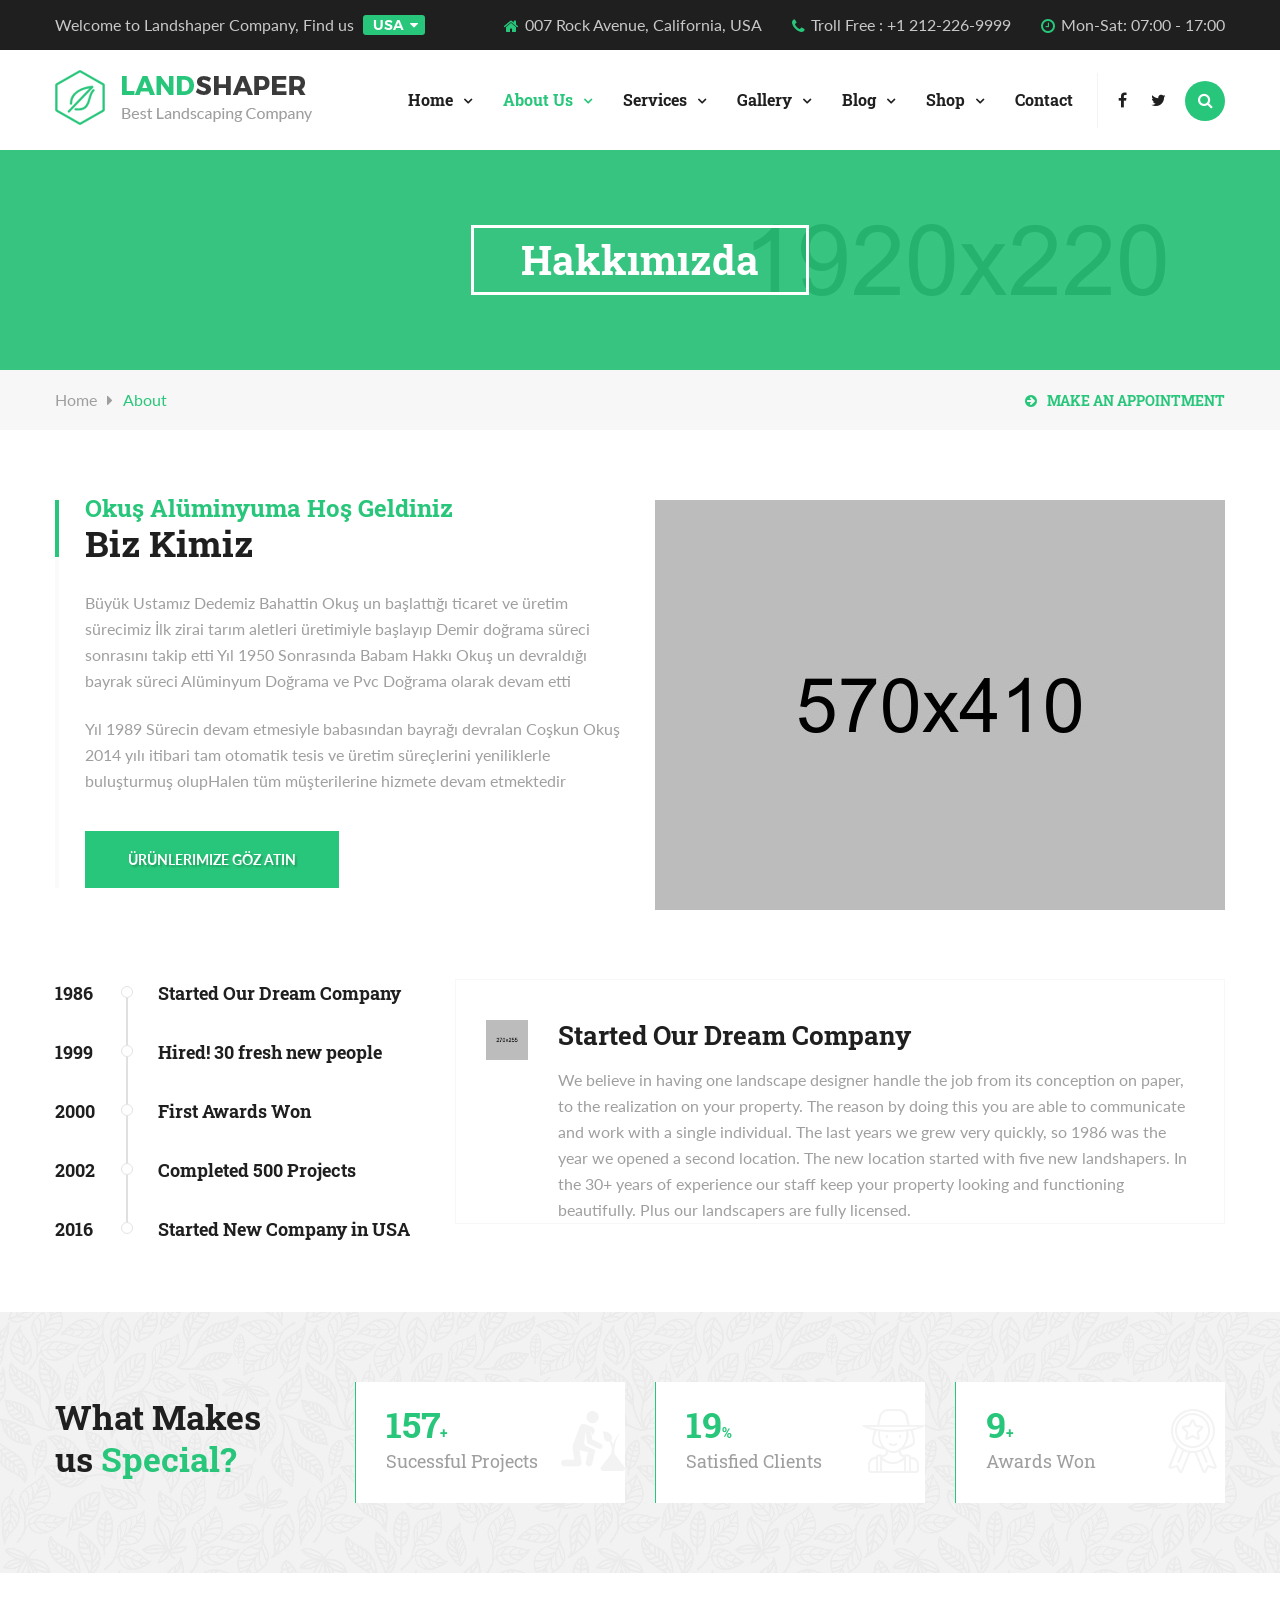
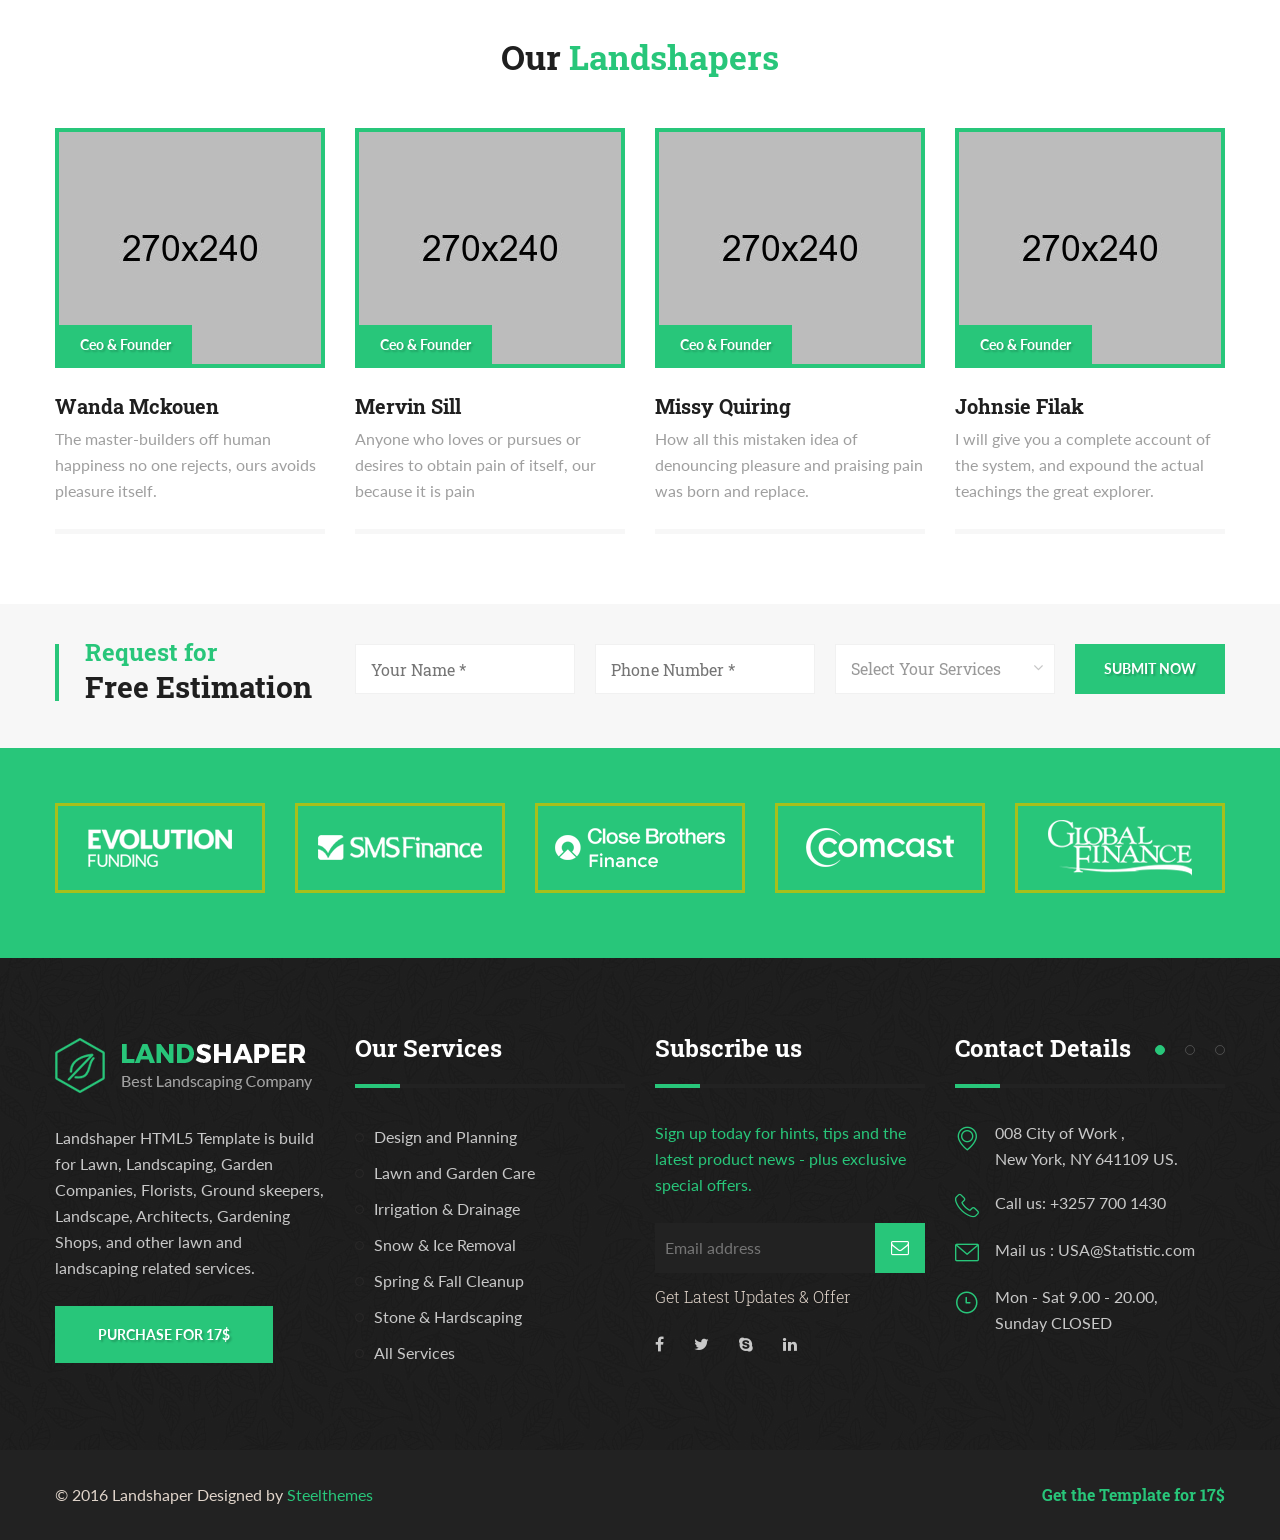
==== commit 25e397b4: "değiştirdiklerim asd" ====
--- a/about.html
+++ b/about.html
@@ -166,7 +166,7 @@
 <div class="inner-banner has-base-color-overlay text-center">
 	<div class="container">
 		<div class="box">
-			<h3>About Landshapers</h3>
+			<h3>Hakkımızda</h3>
 		</div><!-- /.box -->
 	</div><!-- /.container -->
 </div><!-- /.inner-banner -->
@@ -198,15 +198,15 @@
                 <div class="left-text">
                     <div class="sec-title outer-stroke">
                         <div class="inner">
-                            <span class="tag-line">Welcome to our Company</span>
-                            <h2>Know About us</h2>
+                            <span class="tag-line">Okuş Alüminyuma Hoş Geldiniz</span>
+                            <h2>Biz Kimiz</h2>
                             <span class="decor-line"></span>
                         </div><!-- /.inner-->
                     </div><!-- /.sec-title-->
                     <div class="text-box">
-                        <p>We provide ongoing property maintenance which includes lawn mowing, fertilizing, spring and fall cleanups, de-thatching, aerating, seeding, mulching, edging, herbicide application, plant health care, snow plowing, pruning, and tree care and removal.</p>
-                        <p>We also provide the design and installation of many landscape construction projects including walkways, steps, retaining walls, patios, veneer stone, planting, trans-planting, drainage systems, lawn renovation and installation, paver driveways, cobblestone edging, and excavation.</p>
-                        <a href="#" class="thm-btn">Go to ALL SERVICES</a>
+                        <p>Büyük Ustamız Dedemiz Bahattin Okuş un başlattığı ticaret ve üretim sürecimiz İlk zirai tarım aletleri üretimiyle başlayıp Demir doğrama süreci sonrasını takip etti Yıl 1950 Sonrasında Babam Hakkı Okuş un devraldığı bayrak süreci Alüminyum Doğrama ve Pvc Doğrama olarak devam etti</p>
+                        <p>Yıl 1989 Sürecin devam etmesiyle babasından bayrağı devralan Coşkun Okuş 2014 yılı itibari tam otomatik tesis ve üretim süreçlerini yeniliklerle buluşturmuş olupHalen tüm müşterilerine hizmete devam etmektedir</p>
+                        <a href="#" class="thm-btn">Ürünlerimize Göz Atın</a>
                     </div><!-- /.text-box -->
                 </div><!-- /.left-text -->
             </div><!-- /.col-md-6 -->
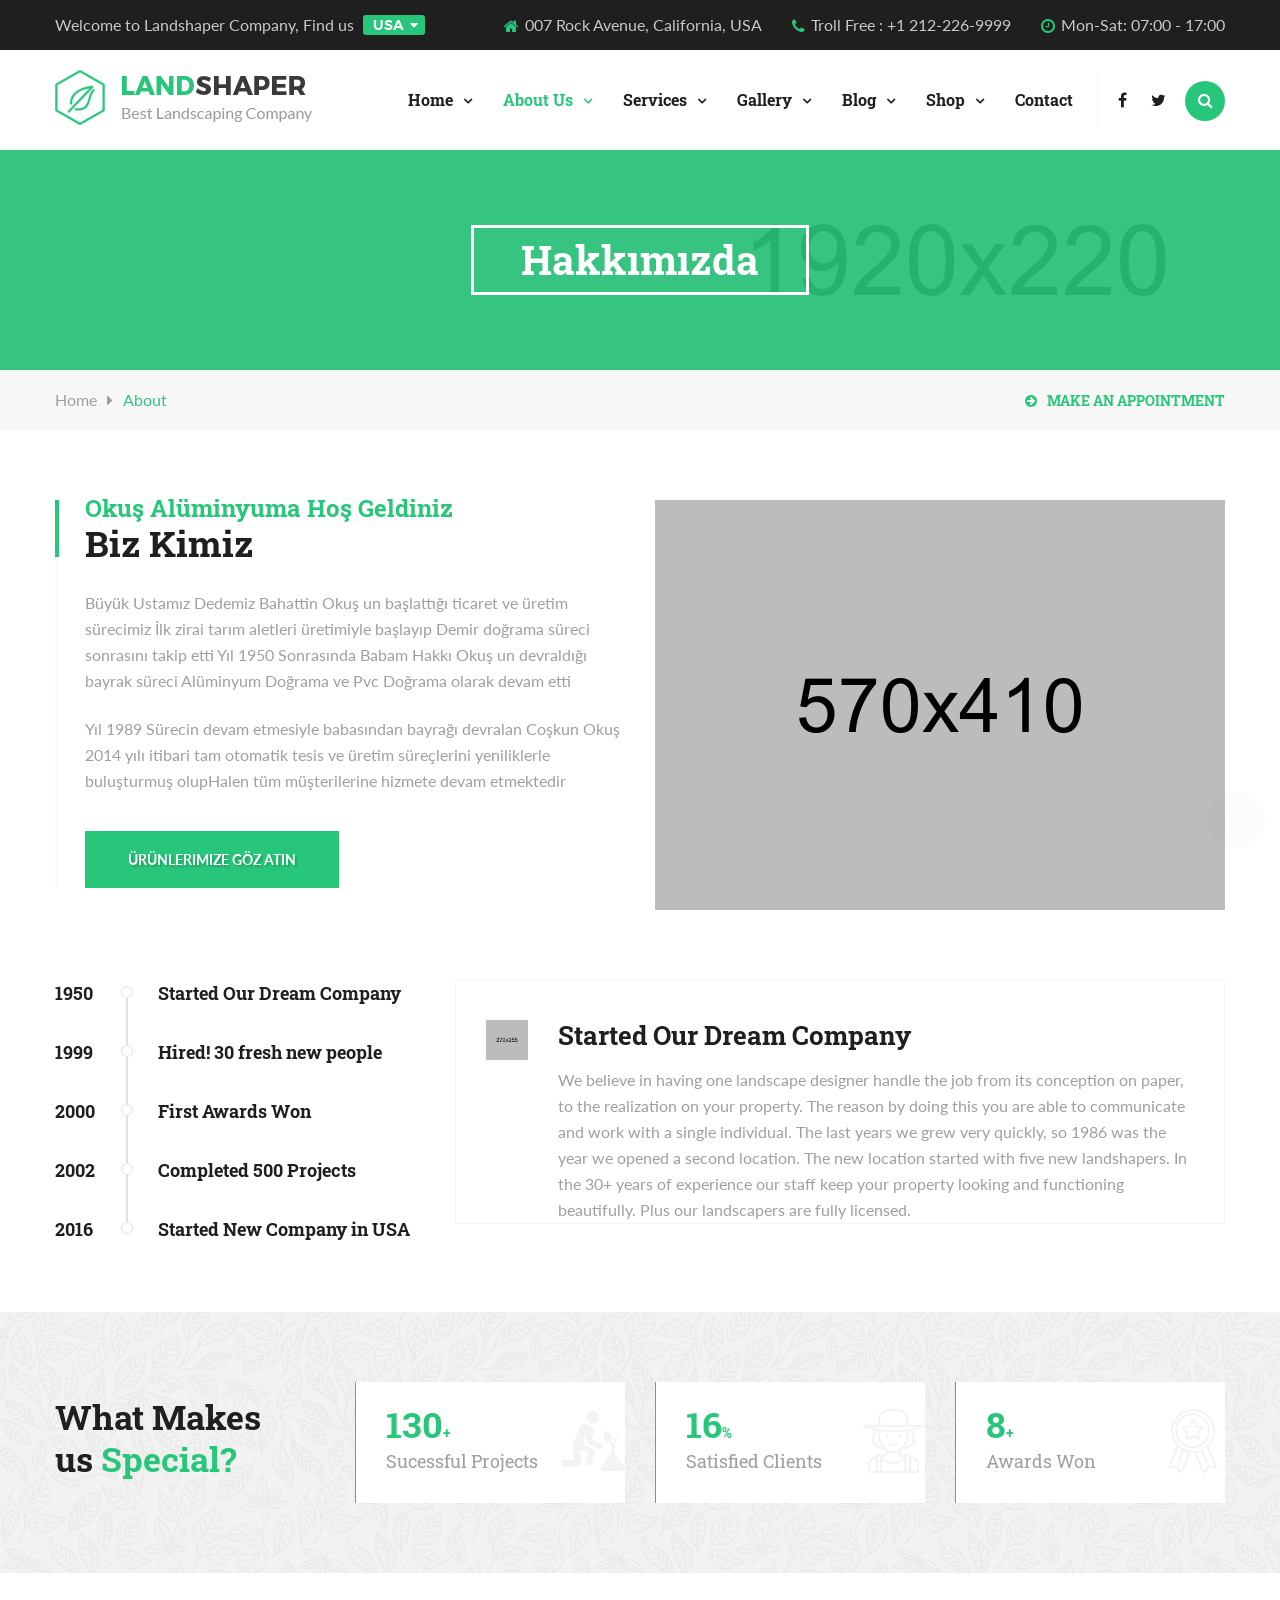
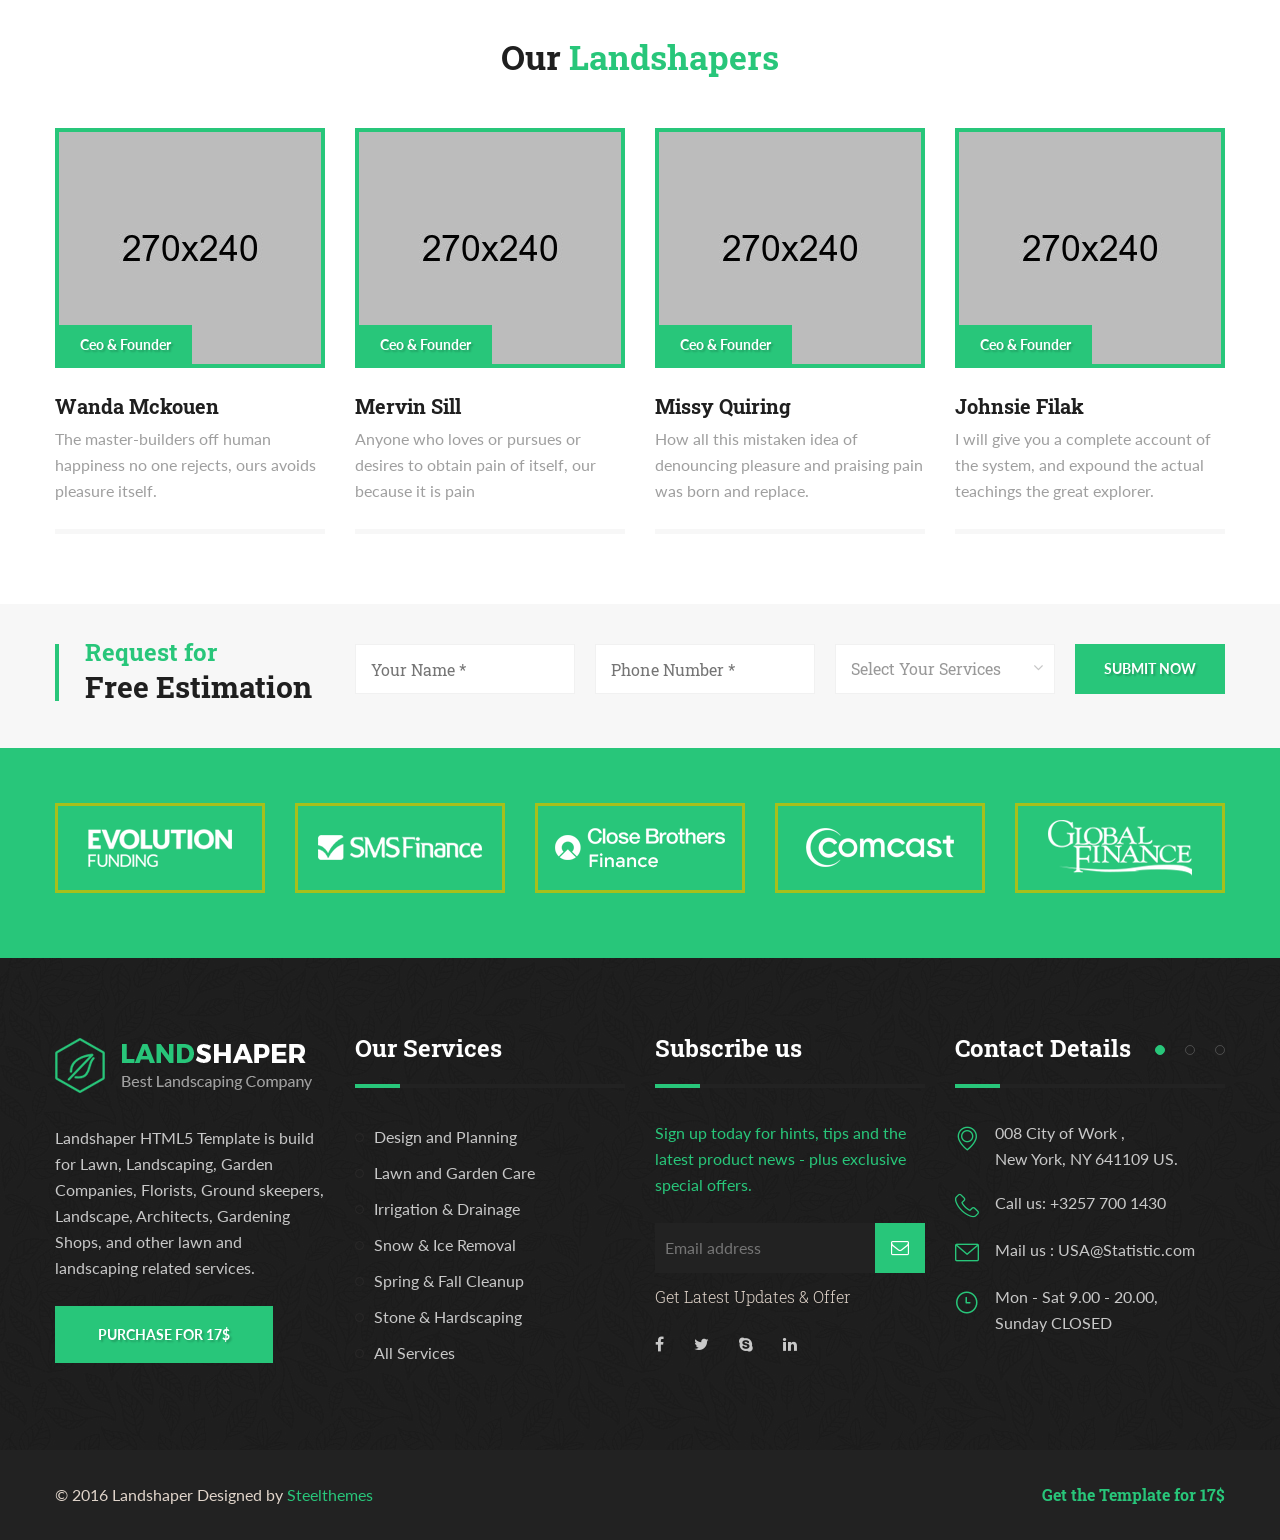
==== commit 852230a8: "düzenleme" ====
--- a/about.html
+++ b/about.html
@@ -224,7 +224,7 @@
             <div class="col-md-4">
                 <ul class="tab-title-box" role="tablist">
                     <li data-tab-name="1986">
-                        <a href="#1986" aria-controls="1986" role="tab" data-toggle="tab"><span>1986</span>Started  Our Dream Company</a>
+                        <a href="#1986" aria-controls="1986" role="tab" data-toggle="tab"><span>1950</span>Started  Our Dream Company</a>
                     </li>
                     <li data-tab-name="1999">
                         <a href="#1999" aria-controls="1999" role="tab" data-toggle="tab"><span>1999</span>Hired! 30 fresh new people</a>
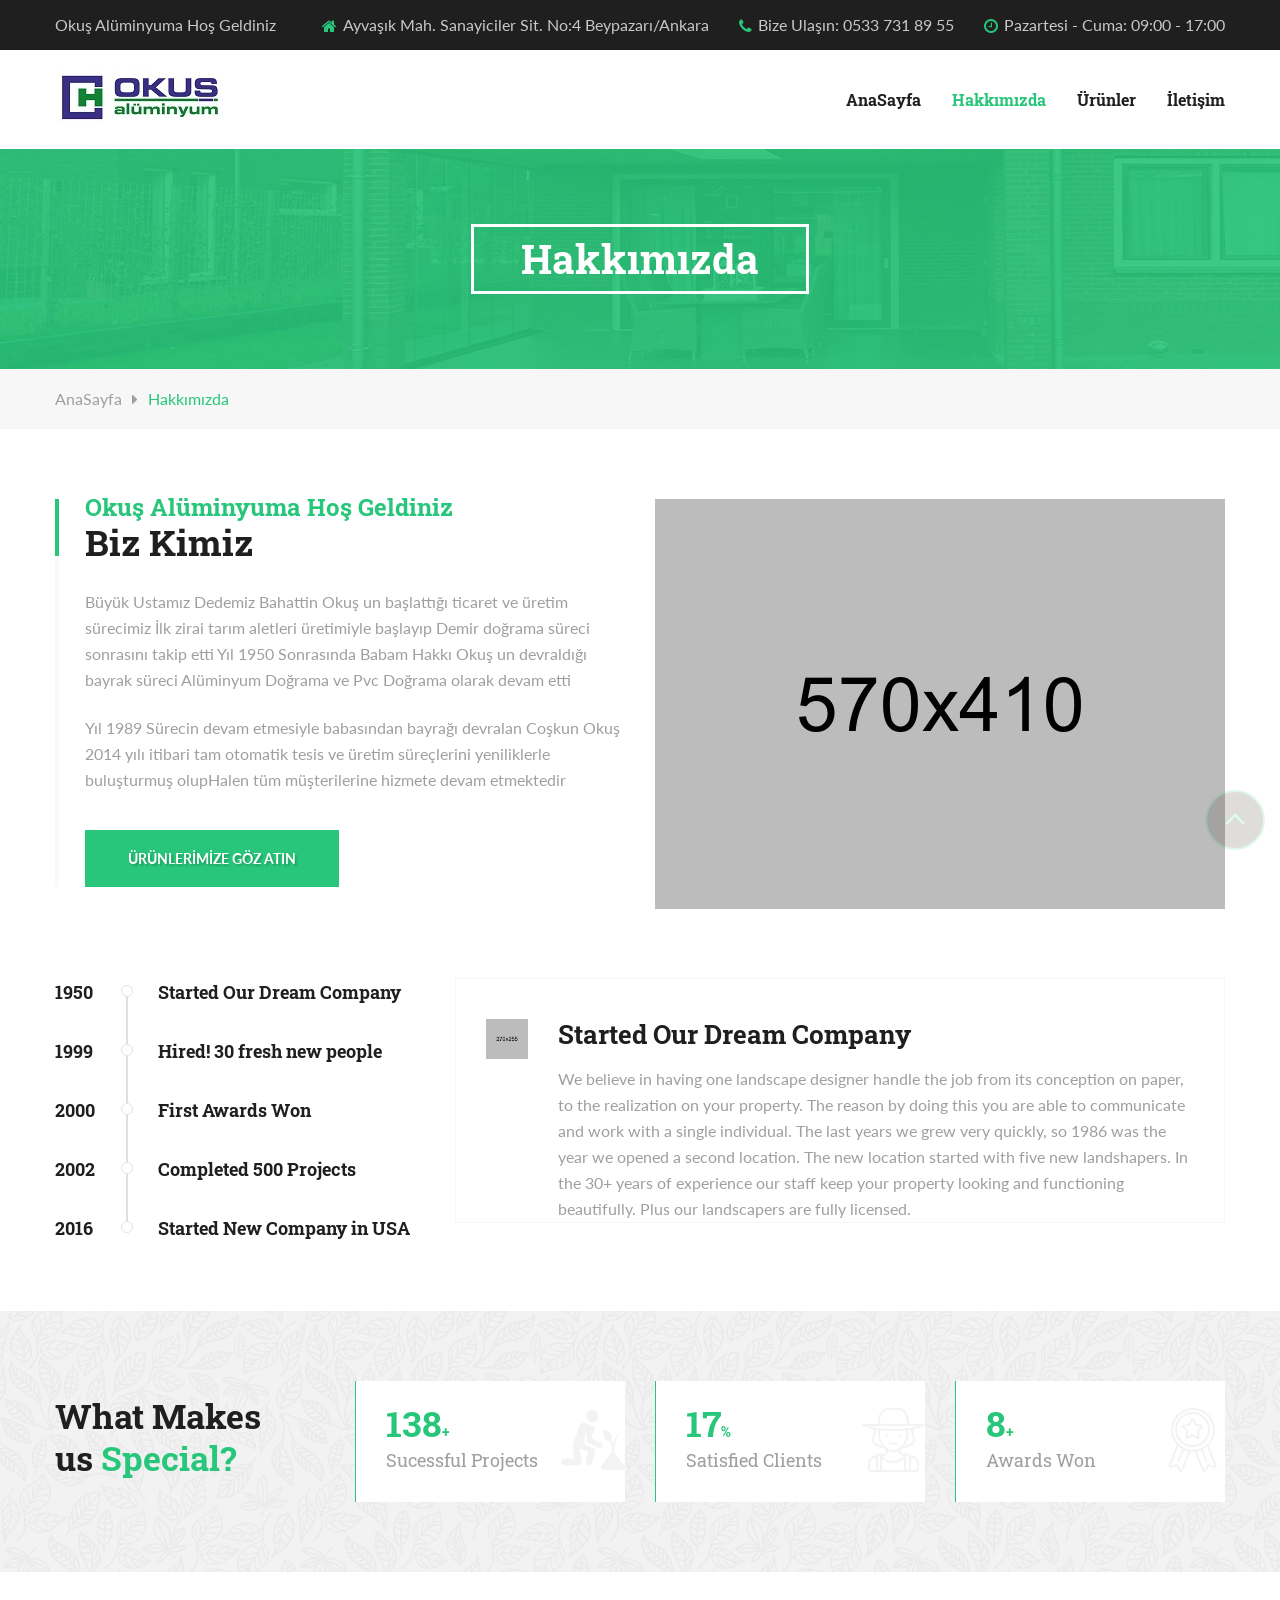
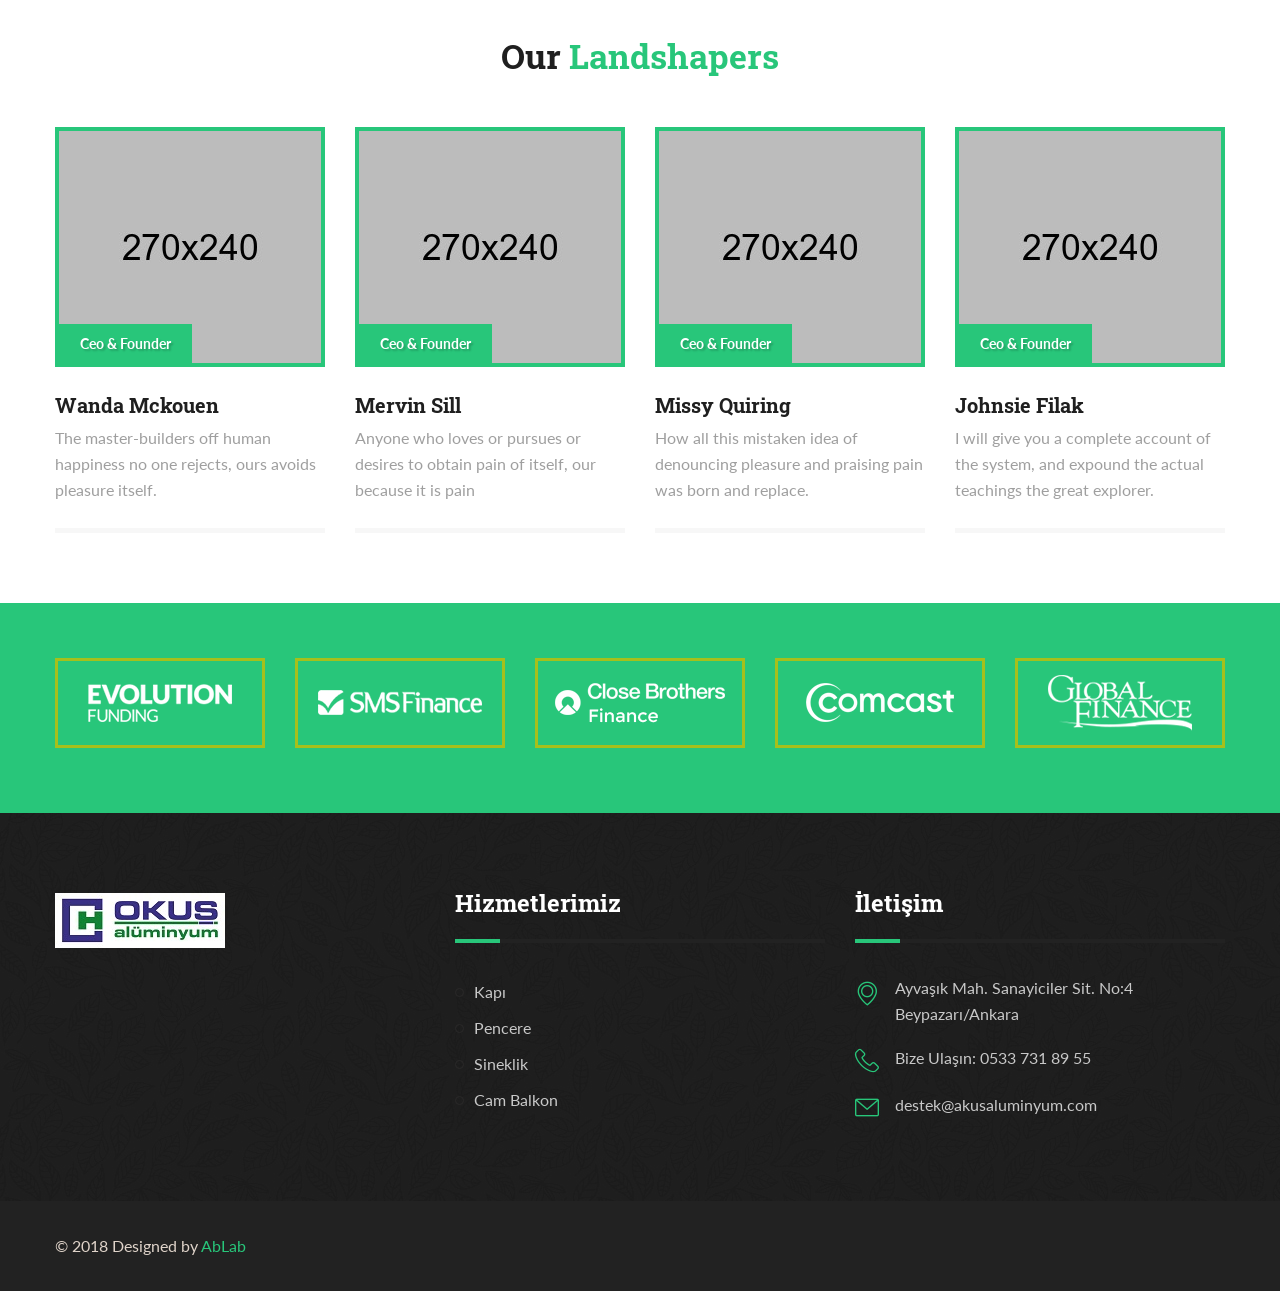
==== commit 74c13f8f: "düzenleme" ====
--- a/about.html
+++ b/about.html
@@ -1,9 +1,9 @@
 
 <!DOCTYPE html>
-<html lang="en">
+<html lang="tr">
 <head>
 	<meta charset="UTF-8" />
-	<title>Landshaper - Responsive HTML5 Template | About Us</title>
+	<title>Okuş Alüminyum</title>
 	<!-- mobile responsive meta -->
 	<meta name="viewport" content="width=device-width, initial-scale=1">
 
@@ -23,12 +23,8 @@
 				<ul class="list-inline contact-info-list">
 					<li>
 						<div class="inner-box">
-							<span>Welcome to Landshaper Company, Find us</span>
-							<select class="selectpicker">
-								<option value="">USA</option>
-								<option value="">India</option>
-								<option value="">Bangladesh</option>
-							</select>
+							<span>Okuş Alüminyuma Hoş Geldiniz</span>
+						
 						</div><!-- /.inner-box -->
 					</li>
 				</ul>
@@ -37,127 +33,25 @@
 				<ul class="list-inline contact-info-list">
 					<li>
 						<div class="inner-box">
-							<i class="fa fa-home"></i><span>007 Rock Avenue, California, USA</span>
+							<i class="fa fa-home"></i><span>Ayvaşık Mah. Sanayiciler Sit. No:4 Beypazarı/Ankara</span>
 						</div><!-- /.inner-box -->
 					</li><!-- adding comment for inline hack 
 					--><li>
 						<div class="inner-box">
-							<i class="fa fa-phone"></i><span>Troll Free : +1 212-226-9999</span>
+							<i class="fa fa-phone"></i><span>Bize Ulaşın: 0533 731 89 55</span>
 						</div><!-- /.inner-box -->
 					</li><!-- adding comment for inline hack 
 					--><li>
 						<div class="inner-box">
-							<i class="fa fa-clock-o"></i><span>Mon-Sat: 07:00 - 17:00</span>
+							<i class="fa fa-clock-o"></i><span>Pazartesi - Cuma: 09:00 - 17:00</span>
 						</div><!-- /.inner-box -->
 					</li>
 				</ul>
 			</div><!-- /.pull-right -->
 		</div><!-- /.container -->
 	</div><!-- /.header-top -->
-	<nav class="navbar navbar-default header-navigation stricky">
-		<div class="container">
-			<!-- Brand and toggle get grouped for better mobile display -->
-			<div class="navbar-header">
-				<button type="button" class="navbar-toggle collapsed" data-toggle="collapse" data-target="#main-nav-bar" aria-expanded="false">
-					<span class="sr-only">Toggle navigation</span>
-					<span class="icon-bar"></span>
-					<span class="icon-bar"></span>
-					<span class="icon-bar"></span>
-				</button>
-				<a class="navbar-brand" href="index.html">
-					<img src="img/logo.png" alt="Awesome Image"/>
-				</a>
-			</div>
-
-			<!-- Collect the nav links, forms, and other content for toggling -->
-			<div class="collapse navbar-collapse" id="main-nav-bar">
-				
-
-				<ul class="nav navbar-nav navigation-box">
-					<li>
-                        <a href="index.html">Home</a>
-                        <ul class="sub-menu">							
-                            <li><a href="index.html">Home One</a></li>
-                            <li><a href="index-v2.html">Home Two</a></li>
-                            <li><a href="index-v3.html">Home Three</a></li>
-                            <li><a href="index-v4.html">Home Four</a></li>
-                            <li><a href="index-v5.html">Home Five</a></li>
-                        </ul><!-- /.sub-menu -->
-                    </li>
-                    <li class="current">
-                        <a href="about.html">About Us</a>
-                        <ul class="sub-menu">							
-                            <li><a href="about.html">About Us</a></li>
-                            <li><a href="testimonial.html">Testimonials</a></li>
-                            <li><a href="faq.html">Frequently Asked Questions</a></li>
-                            <li><a href="pricing.html">Prices and Delivery</a></li>
-                            <li><a href="404.html">404 Page</a></li>
-                            <li><a href="appointment.html">Make An Appointment</a></li>
-                        </ul><!-- /.sub-menu -->
-                    </li>
-                    <li>
-                        <a href="services.html">Services</a>
-                        <ul class="sub-menu">							
-                            <li><a href="services.html">All Services</a></li>
-                            <li><a href="design.html">Design and Planning </a></li>
-                            <li><a href="lawn-garden.html">Lawn and Garden Care</a></li>
-                            <li><a href="irrigation.html">Irrigation & Drainage</a></li>
-                            <li><a href="snow-ice.html">Snow & Ice Removal </a></li>
-                            <li><a href="spring.html">Spring & Fall Cleanup </a></li>
-                            <li><a href="stone.html">Stone & Hardscaping </a></li>
-                        </ul><!-- /.sub-menu -->
-                    </li>
-                    <li>
-                        <a href="gallery-v1.html">Gallery</a>
-                        <ul class="sub-menu">							
-                            <li><a href="gallery-v1.html">Classic Gallery </a></li>
-                            <li><a href="gallery-v2.html">Masonary Style </a></li>
-                            <li><a href="gallery-v3.html">Fullwidth Gallery</a></li>
-                            <li><a href="#">Fullwidth Detail Page</a></li>
-                        </ul><!-- /.sub-menu -->
-                    </li>
-                    <li>
-                        <a href="blog-v1.html">Blog</a>
-                        <ul class="sub-menu">							
-                            <li><a href="blog-v1.html">Blog - Fullwidth</a></li>
-                            <li><a href="blog-v2.html">Blog - Grid View</a></li>
-                            <li><a href="blog-v3.html">Blog - List View</a></li>
-                            <li><a href="blog-details.html">Blog - Single Detail</a></li>
-                        </ul><!-- /.sub-menu -->
-                    </li>
-                    <li>
-                        <a href="shop.html">Shop</a>
-                        <ul class="sub-menu right-align">							
-                            <li><a href="shop.html">Shop Products</a></li>
-                            <li><a href="shop-v2.html">Shop With Sidebar</a></li>
-                            <li><a href="single-shop.html">Product Details</a></li>
-                            <li><a href="cart.html">Cart Page</a></li>
-                            <li><a href="checkout.html">Checkout Page</a></li>
-                            <li><a href="login-register.html">Login & Register</a></li>
-                        </ul><!-- /.sub-menu -->
-                    </li>
-                    <li><a href="contact.html">Contact</a></li>
-				</ul>			
-				<ul class="nav navbar-nav navbar-right right-box">
-					<li>
-						<a href="#"><span class="phone-only">Facebook</span><i class="fa fa-facebook"></i></a>						
-					</li>
-					<li>
-						<a href="#"><span class="phone-only">twitter</span><i class="fa fa-twitter"></i></a>						
-					</li>
-					<li class="search-button">
-						<a href="#"><span class="phone-only">Search</span><i class="fa fa-search"></i></a>
-						<div class="sub-menu search-box">
-							<form action="#" class="clearfix">
-								<input type="text" placeholder="Search Here" />
-								<button type="submit"><i class="fa fa-search"></i></button>
-							</form>
-						</div><!-- /.sub-menu -->
-					</li>
-				</ul>
-				
-			</div><!-- /.navbar-collapse -->
-		</div><!-- /.container -->
+	<nav class="navbar navbar-default header-navigation stricky" id="nav">
+		
 	</nav>
 
 </header><!-- /.header -->
@@ -177,16 +71,13 @@
 		<div class="pull-left">
 			<ul class="list-inline link-list">
 				<li>
-					<a href="#">Home</a>
+					<a href="#">AnaSayfa</a>
 				</li><!-- comment for inline hack
 				 --><li>
-					<span>About</span>
+					<span>Hakkımızda</span>
 				</li>
 			</ul><!-- /.list-line -->
 		</div><!-- /.pull-left -->
-		<div class="pull-right">
-			<a href="appointment.html" class="get-qoute"><i class="fa fa-arrow-circle-right"></i> Make an appointment</a>
-		</div><!-- /.pull-right -->
 	</div><!-- /.container -->
 </div><!-- /.breadcumb-wrapper -->
 
@@ -480,47 +371,6 @@
     </div><!-- /.container -->
 </section><!-- /.sec-pad -->
 
-<section class="rfe-box gray-color-bg">
-    <div class="container">
-        <div class="row">
-            <div class="col-lg-3">
-                <div class="sec-title pb0 semi-medium">
-                    <div class="inner">
-                        <span class="tag-line">Request for</span>
-                        <h2>Free Estimation</h2>
-                        <span class="decor-line"></span>
-                    </div><!-- /.inner-->
-                </div><!-- /.sec-title-->
-            </div><!-- /.col-lg-3 -->
-            <div class="col-lg-9">
-                <form action="#" class="contact-form clearfix">
-                    <div class="form-grp">
-                        <input type="text" name="name" placeholder="Your Name *" />
-                    </div><!-- /.form-grp -->
-                    <div class="form-grp">
-                        <input type="text" name="phone" placeholder="Phone Number *" />
-                    </div><!-- /.form-grp -->
-                    <div class="form-grp">
-                        <div class="select-box">
-                            <select class="selectpicker">
-                                <option value="">Select Your Services</option>
-                                <option value="1">Design and Planning </option>
-                                <option value="2">Lawn and Garden Care</option>
-                                <option value="3">Irrigation & Drainage</option>
-                                <option value="4">Snow & Ice Removal </option>
-                                <option value="5">Spring & Fall Cleanup </option>
-                                <option value="6">Stone & Hardscaping </option>
-                            </select>
-                        </div><!-- /.select-box -->
-                    </div><!-- /.form-grp -->
-                    <div class="form-grp button-box">
-                        <button type="submit" class="thm-btn">Submit Now</button>
-                    </div><!-- /.form-grp -->
-                </form>
-            </div><!-- /.col-lg-9 -->
-        </div><!-- /.row -->
-    </div><!-- /.container -->
-</section><!-- /.ref-box -->
 
 <section class="base-color-bg client-carousel-wrapper">
     <div class="container">
@@ -560,192 +410,14 @@
 </section><!-- /.base-color-bg -->
 
 
-	<footer class="footer has-black-color-overlay has-dark-texture">
-		<div class="container">
-			<div class="row">
-				<div class="col-md-3">
-					<div class="footer-widget about-widget">
-						<a href="index.html"><img src="img/logo2.png" alt="" /></a>
-						<p>Landshaper HTML5 Template is build  for Lawn, Landscaping, Garden Companies, Florists, Ground skeepers, Landscape, Architects, Gardening Shops, and other lawn and landscaping related services. </p> 
-						<a href="#" class="thm-btn">Purchase for 17$</a>
-					</div><!-- /.footer-widget about-widget -->
-				</div><!-- /.col-md-3 -->
-				<div class="col-md-3">
-					<div class="footer-widget link-widget">
-						<div class="sec-title-two">
-							<h3><span class="white-color-text">Our Services</span></h3>
-							<span class="decor-line"></span>
-						</div><!-- /.sec-title-two -->
-						<ul class="links">
-							<li><a href="#">Design and Planning</a></li>
-							<li><a href="#">Lawn and Garden Care</a></li>
-							<li><a href="#">Irrigation & Drainage</a></li>
-							<li><a href="#">Snow & Ice Removal</a></li>
-							<li><a href="#">Spring & Fall Cleanup</a></li>
-							<li><a href="#">Stone & Hardscaping</a></li>
-							<li><a href="#">All Services</a></li>
-						</ul><!-- /.links -->
-					</div><!-- /.footer-widget link-widget -->
-				</div><!-- /.col-md-3 -->
-				<div class="col-md-3">
-					<div class="footer-widget subscribe-widget">
-						<div class="sec-title-two">
-							<h3><span class="white-color-text">Subscribe us</span></h3>
-							<span class="decor-line"></span>
-						</div><!-- /.sec-title-two -->
-						<p class="highlight">Sign up today for hints, tips and the latest product news - plus exclusive special offers.</p>
-						<form action="inc/mailchimp/subscribe.php" class="clearfix mailchimp-form">
-							<input type="text" name="email" placeholder="Email address" />
-							<button type="submit"><i class="fa fa-envelope-o"></i></button>
-						</form>
-						<p>Get Latest Updates & Offer</p>
-						<div class="result"></div><!-- /.result -->
-						<ul class="list-inline social">
-							<li>
-								<a href="#"><i class="fa fa-facebook"></i></a>								
-							</li><!-- comment for inline hack
-							--><li>
-								<a href="#"><i class="fa fa-twitter"></i></a>								
-							</li><!-- comment for inline hack
-							--><li>
-								<a href="#"><i class="fa fa-skype"></i></a>								
-							</li><!-- comment for inline hack
-							--><li>
-								<a href="#"><i class="fa fa-linkedin"></i></a>								
-							</li>
-						</ul><!-- /.list-inline -->
-					</div><!-- /.footer-widget link-widget -->
-				</div><!-- /.col-md-3 -->
-				<div class="col-md-3">
-					<div class="footer-widget contact-widget">
-						<div class="sec-title-two">
-							<h3><span class="white-color-text">Contact Details</span></h3>
-							<span class="decor-line"></span>
-						</div><!-- /.sec-title-two -->
-						<div class="footer-contact-info-carousel owl-theme owl-carousel">
-							<div class="item">
-								<ul class="contact-infos">
-									<li>
-										<div class="icon-box">
-											<i class="lsp-icon-signs"></i>
-										</div><!-- /.icon-box -->
-										<div class="text-box">
-											<p>008 City of Work ,<br />New York, NY 641109 US.</p>
-										</div><!-- /.text-box -->
-									</li>
-									<li>
-										<div class="icon-box">
-											<i class="lsp-icon-technology"></i>
-										</div><!-- /.icon-box -->
-										<div class="text-box">
-											<p>Call us: +3257 700 1430</p>
-										</div><!-- /.text-box -->
-									</li>
-									<li>
-										<div class="icon-box">
-											<i class="lsp-icon-note"></i>
-										</div><!-- /.icon-box -->
-										<div class="text-box">
-											<p>Mail us : USA@Statistic.com </p>
-										</div><!-- /.text-box -->
-									</li>
-									<li>
-										<div class="icon-box">
-											<i class="lsp-icon-clock"></i>
-										</div><!-- /.icon-box -->
-										<div class="text-box">
-											<p>Mon - Sat 9.00 - 20.00,<br />Sunday CLOSED</p>
-										</div><!-- /.text-box -->
-									</li>
-								</ul><!-- /.contact-infos -->						
-							</div><!-- /.item -->
-							<div class="item">
-								<ul class="contact-infos">
-									<li>
-										<div class="icon-box">
-											<i class="lsp-icon-signs"></i>
-										</div><!-- /.icon-box -->
-										<div class="text-box">
-											<p>008 City of Work ,<br />New York, NY 641109 US.</p>
-										</div><!-- /.text-box -->
-									</li>
-									<li>
-										<div class="icon-box">
-											<i class="lsp-icon-technology"></i>
-										</div><!-- /.icon-box -->
-										<div class="text-box">
-											<p>Call us: +3257 700 1430</p>
-										</div><!-- /.text-box -->
-									</li>
-									<li>
-										<div class="icon-box">
-											<i class="lsp-icon-note"></i>
-										</div><!-- /.icon-box -->
-										<div class="text-box">
-											<p>Mail us : USA@Statistic.com </p>
-										</div><!-- /.text-box -->
-									</li>
-									<li>
-										<div class="icon-box">
-											<i class="lsp-icon-clock"></i>
-										</div><!-- /.icon-box -->
-										<div class="text-box">
-											<p>Mon - Sat 9.00 - 20.00,<br />Sunday CLOSED</p>
-										</div><!-- /.text-box -->
-									</li>
-								</ul><!-- /.contact-infos -->						
-							</div><!-- /.item -->
-							<div class="item">
-								<ul class="contact-infos">
-									<li>
-										<div class="icon-box">
-											<i class="lsp-icon-signs"></i>
-										</div><!-- /.icon-box -->
-										<div class="text-box">
-											<p>008 City of Work ,<br />New York, NY 641109 US.</p>
-										</div><!-- /.text-box -->
-									</li>
-									<li>
-										<div class="icon-box">
-											<i class="lsp-icon-technology"></i>
-										</div><!-- /.icon-box -->
-										<div class="text-box">
-											<p>Call us: +3257 700 1430</p>
-										</div><!-- /.text-box -->
-									</li>
-									<li>
-										<div class="icon-box">
-											<i class="lsp-icon-note"></i>
-										</div><!-- /.icon-box -->
-										<div class="text-box">
-											<p>Mail us : USA@Statistic.com </p>
-										</div><!-- /.text-box -->
-									</li>
-									<li>
-										<div class="icon-box">
-											<i class="lsp-icon-clock"></i>
-										</div><!-- /.icon-box -->
-										<div class="text-box">
-											<p>Mon - Sat 9.00 - 20.00,<br />Sunday CLOSED</p>
-										</div><!-- /.text-box -->
-									</li>
-								</ul><!-- /.contact-infos -->						
-							</div><!-- /.item -->
-						</div><!-- /.contact-info-carousel owl-theme owl-carousel -->
-						
-					</div><!-- /.footer-widget link-widget -->
-				</div><!-- /.col-md-3 -->
-			</div><!-- /.row -->
-		</div><!-- /.container -->
+	<footer class="footer has-black-color-overlay has-dark-texture" id="footer">
+		
 	</footer><!-- /.footer -->
 	<section class="footer-bottom">
 		<div class="container">
 			<div class="pull-left copy-text">
-				<p>© 2016 Landshaper Designed by <a href="#">Steelthemes</a></p>
+				<p>© 2018 Designed by <a href="#">AbLab</a></p>
 			</div><!-- /.pull-left -->
-			<div class="pull-right get-text">
-				<p><a href="#">Get the Template for 17$</a></p>
-			</div><!-- /.pull-right -->
 		</div><!-- /.container -->
 	</section><!-- /.footer-bottom -->
 
@@ -811,7 +483,12 @@
 <script src="assets/Polyglot-Language-Switcher-master/js/jquery.polyglot.language.switcher.js"></script>
 
 <script src="js/custom.js"></script>
-
+<script>
+$(document).ready(function(){
+$("#nav").load("menu.html",function(){$("#liHakkımızda").addClass("current");});
+$("#footer").load("footer.html");
+})
+</script>
 
 </body>
 </html>
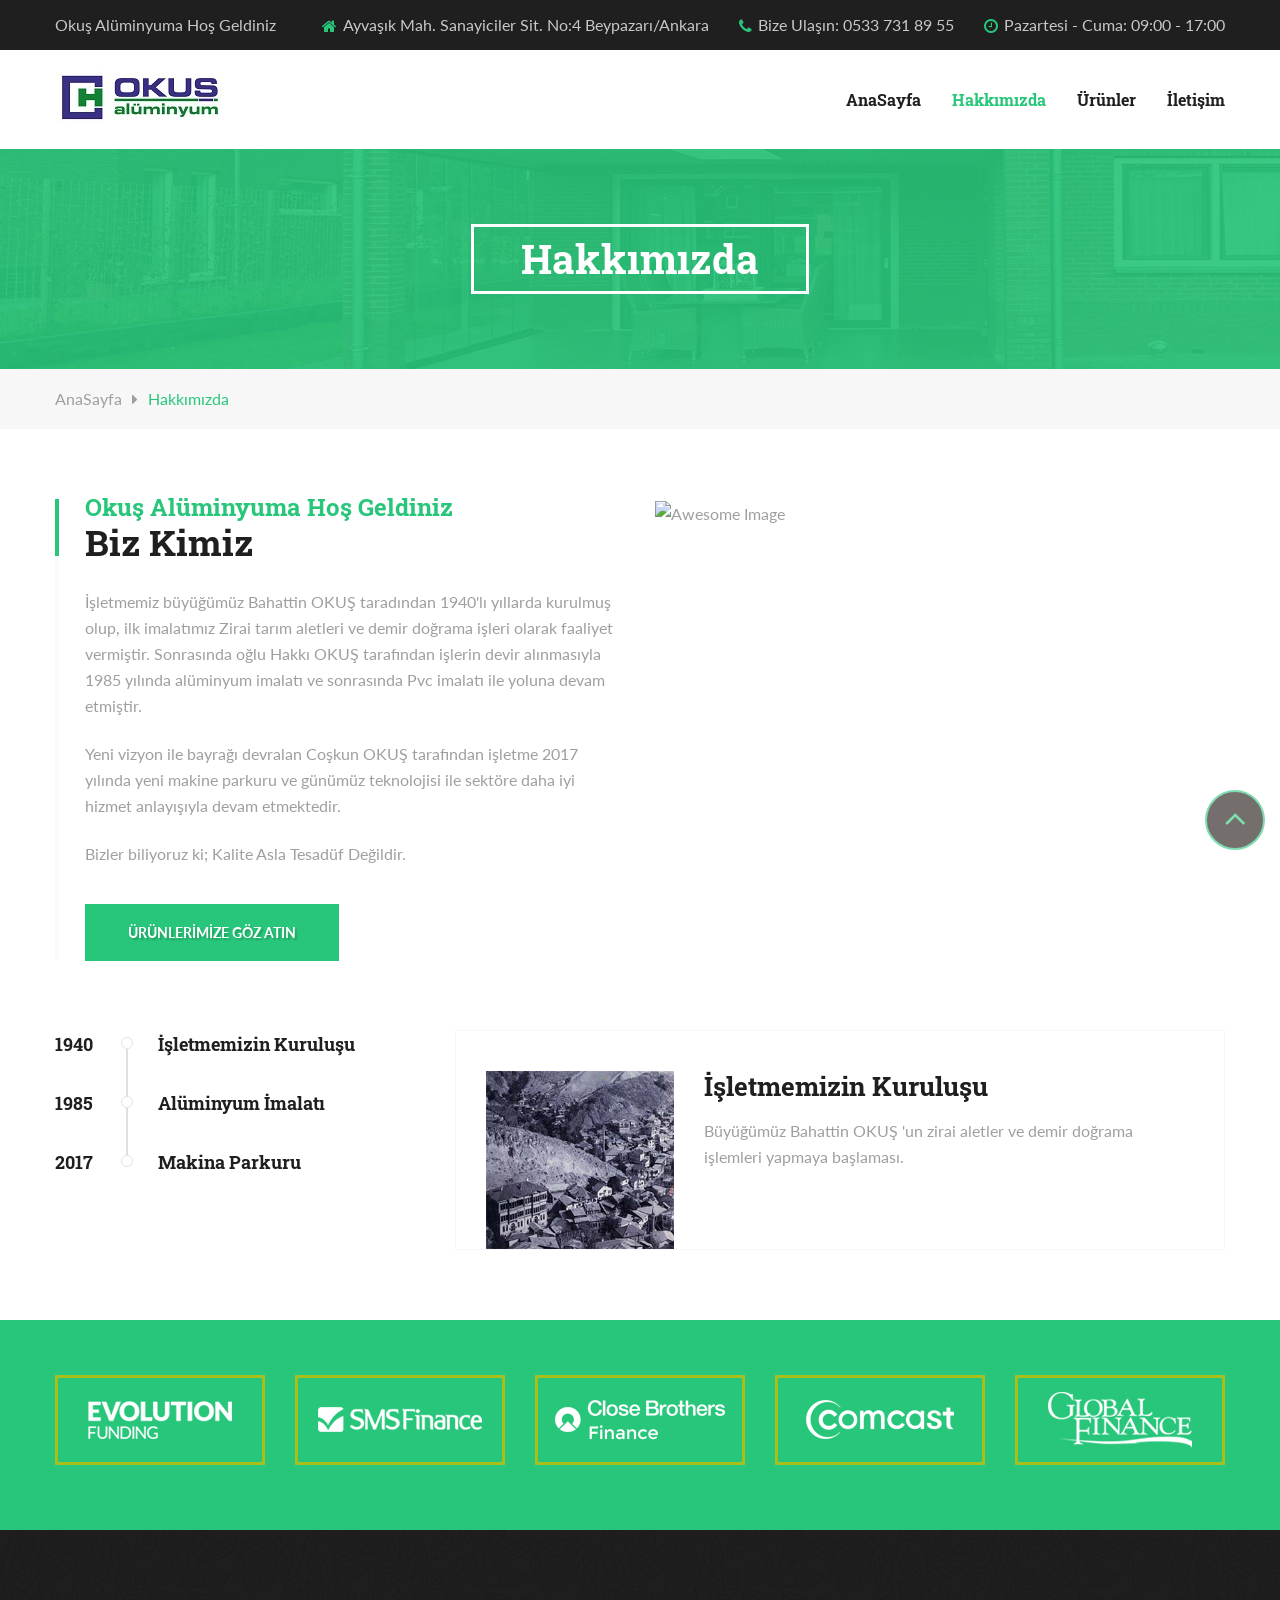
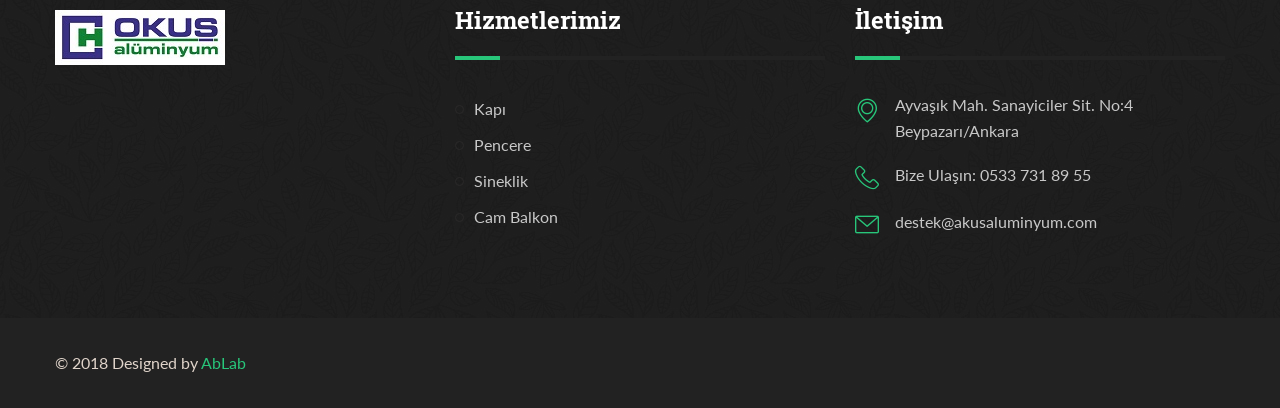
==== commit aa65f8d7: "321 321dsadsads" ====
--- a/about.html
+++ b/about.html
@@ -95,14 +95,15 @@
                         </div><!-- /.inner-->
                     </div><!-- /.sec-title-->
                     <div class="text-box">
-                        <p>Büyük Ustamız Dedemiz Bahattin Okuş un başlattığı ticaret ve üretim sürecimiz İlk zirai tarım aletleri üretimiyle başlayıp Demir doğrama süreci sonrasını takip etti Yıl 1950 Sonrasında Babam Hakkı Okuş un devraldığı bayrak süreci Alüminyum Doğrama ve Pvc Doğrama olarak devam etti</p>
-                        <p>Yıl 1989 Sürecin devam etmesiyle babasından bayrağı devralan Coşkun Okuş 2014 yılı itibari tam otomatik tesis ve üretim süreçlerini yeniliklerle buluşturmuş olupHalen tüm müşterilerine hizmete devam etmektedir</p>
-                        <a href="#" class="thm-btn">Ürünlerimize Göz Atın</a>
+                        <p>İşletmemiz büyüğümüz Bahattin OKUŞ taradından 1940'lı yıllarda kurulmuş olup, ilk imalatımız Zirai tarım aletleri ve demir doğrama işleri olarak faaliyet vermiştir. Sonrasında oğlu Hakkı OKUŞ tarafından işlerin devir alınmasıyla 1985 yılında alüminyum imalatı ve sonrasında Pvc imalatı ile yoluna devam etmiştir.</p>
+                        <p>Yeni vizyon ile bayrağı devralan Coşkun OKUŞ tarafından işletme 2017 yılında yeni makine parkuru ve günümüz teknolojisi ile sektöre daha iyi hizmet anlayışıyla devam etmektedir.</p>
+						<p>Bizler biliyoruz ki; Kalite Asla Tesadüf Değildir.</p>
+                        <a href="services.html" class="thm-btn">Ürünlerimize Göz Atın</a>
                     </div><!-- /.text-box -->
                 </div><!-- /.left-text -->
             </div><!-- /.col-md-6 -->
             <div class="col-md-6 wow fadeInRight" data-wow-delay="0ms" data-wow-duration="1500ms">
-            	<img src="img/resources/about-1.jpg" alt="Awesome Image"/>
+            	<img src="img/resources/about-12.jpg" alt="Awesome Image"/>
             </div><!-- /.col-md-6 -->
         </div><!-- /.row -->
     </div><!-- /.container -->
@@ -115,49 +116,43 @@
             <div class="col-md-4">
                 <ul class="tab-title-box" role="tablist">
                     <li data-tab-name="1986">
-                        <a href="#1986" aria-controls="1986" role="tab" data-toggle="tab"><span>1950</span>Started  Our Dream Company</a>
+                        <a href="#1986" aria-controls="1986" role="tab" data-toggle="tab"><span>1940</span>İşletmemizin Kuruluşu</a>
                     </li>
                     <li data-tab-name="1999">
-                        <a href="#1999" aria-controls="1999" role="tab" data-toggle="tab"><span>1999</span>Hired! 30 fresh new people</a>
+                        <a href="#1999" aria-controls="1999" role="tab" data-toggle="tab"><span>1985</span>Alüminyum İmalatı</a>
                     </li>
                     <li data-tab-name="2000">
-                        <a href="#2000" aria-controls="2000" role="tab" data-toggle="tab"><span>2000</span>First Awards Won</a>
-                    </li>
-                    <li data-tab-name="2002">
-                        <a href="#2002" aria-controls="2002" role="tab" data-toggle="tab"><span>2002</span>Completed 500 Projects</a>
-                    </li>
-                    <li data-tab-name="2016">
-                        <a href="#2016" aria-controls="2016" role="tab" data-toggle="tab"><span>2016</span>Started New Company in USA</a>
-                    </li>
+                        <a href="#2000" aria-controls="2000" role="tab" data-toggle="tab"><span>2017</span>Makina Parkuru</a>
+                    </li>                   
                 </ul><!-- /.tab-title-box -->
             </div><!-- /.col-md-4 -->
             <div class="col-md-8">
                 <div class="tab-content">
                     <div class="single-tab-box tab-pane fade in active" id="1986">
                         <div class="image-box">
-                            <img src="img/resources/about-tab-1.jpg" alt="Awesome Image"/>
-                        </div><!-- /.image-box -->
-                        <div class="text-box">
-                            <h3>Started Our Dream Company</h3>
-                            <p>We believe in having one landscape designer handle the job from its conception on paper, to the realization on your property. The reason by doing this you are able to communicate and work with a single individual. The last years we grew very quickly, so 1986 was the year we opened a second location. The new location started with five new landshapers. In the 30+ years of experience our staff keep your property looking and functioning beautifully. Plus our landscapers are fully licensed.</p>
+                            <img src="img/resources/kurulus.jpg" alt="Awesome Image"/>
+                        </div><!-- /.image-box -->
+                        <div class="text-box">
+                            <h3>İşletmemizin Kuruluşu</h3>
+                            <p>Büyüğümüz Bahattin OKUŞ 'un zirai aletler ve demir doğrama işlemleri yapmaya başlaması.</p>
                         </div><!-- /.text-box -->
                     </div><!-- /.single-tab-box -->
                     <div class="single-tab-box tab-pane fade" id="1999">
                         <div class="image-box">
-                            <img src="img/resources/about-tab-1.jpg" alt="Awesome Image"/>
-                        </div><!-- /.image-box -->
-                        <div class="text-box">
-                            <h3>Started Our Dream Company</h3>
-                            <p>We believe in having one landscape designer handle the job from its conception on paper, to the realization on your property. The reason by doing this you are able to communicate and work with a single individual. The last years we grew very quickly, so 1986 was the year we opened a second location. The new location started with five new landshapers. In the 30+ years of experience our staff keep your property looking and functioning beautifully. Plus our landscapers are fully licensed.</p>
+                            <img src="img/resources/aluminyum.jpg" alt="Awesome Image"/>
+                        </div><!-- /.image-box -->
+                        <div class="text-box">
+                            <h3>Alüminyum İmalatı</h3>
+                            <p>Hakkı OKUŞ 'un işletmenin başına geçmesi ile PVC ve Alüminyum imalatına geçilmesi</p>
                         </div><!-- /.text-box -->
                     </div><!-- /.single-tab-box -->
                     <div class="single-tab-box tab-pane fade" id="2000">
                         <div class="image-box">
-                            <img src="img/resources/about-tab-1.jpg" alt="Awesome Image"/>
-                        </div><!-- /.image-box -->
-                        <div class="text-box">
-                            <h3>Started Our Dream Company</h3>
-                            <p>We believe in having one landscape designer handle the job from its conception on paper, to the realization on your property. The reason by doing this you are able to communicate and work with a single individual. The last years we grew very quickly, so 1986 was the year we opened a second location. The new location started with five new landshapers. In the 30+ years of experience our staff keep your property looking and functioning beautifully. Plus our landscapers are fully licensed.</p>
+                            <img src="img/resources/makina2.jpg" alt="Awesome Image"/>
+                        </div><!-- /.image-box -->
+                        <div class="text-box">
+                            <h3>Makina Parkuru</h3>
+                            <p>Bayrağı devralan 3. Nesil işletme sahibi Coşkun OKUŞ 'un yeni vizyon ve misyon hedefi ile makina parkuru kurulması ve işletmenin yerellikten çıkıp ülke çapında üretim yapacak seviyeye gelmesi.</p>
                         </div><!-- /.text-box -->
                     </div><!-- /.single-tab-box -->
                     <div class="single-tab-box tab-pane fade" id="2002">
@@ -185,191 +180,10 @@
 </section><!-- /.about-tab-wrapper -->
 
 
-<section class="sec-pad fact-wrapper has-gray-texture">
-    <div class="container">
-        <div class="row">
-            <div class="col-lg-3">
-                <div class="sec-title semi">
-                    <h2>What Makes <br />us <span class="base-color-text">Special?</span></h2>
-                </div><!-- /.sec-title-->
-            </div><!-- /.col-lg-3 -->
-            <div class="col-lg-9">
-                <div class="row">
-                    <div class="col-md-4">
-                        <div class="single-fact-box clearfix">
-                            <div class="text-box pull-left">
-                                <div class="count-box">
-                                    <span class="counter">800</span><span class="symbol">+</span>
-                                </div><!-- /.count-box -->
-                                <p>Sucessful Projects</p>
-                            </div><!-- /.text-box -->
-                            <div class="icon-box pull-right">
-                                <i class="lsp-icon-people"></i>
-                            </div><!-- /.pull-right -->
-                        </div><!-- /.single-fact-box -->
-                    </div><!-- /.col-md-4 -->
-                    <div class="col-md-4">
-                        <div class="single-fact-box clearfix">
-                            <div class="text-box pull-left">
-                                <div class="count-box">
-                                    <span class="counter">100</span><span class="symbol">%</span>
-                                </div><!-- /.count-box -->
-                                <p>Satisfied Clients</p>
-                            </div><!-- /.text-box -->
-                            <div class="icon-box pull-right">
-                                <i class="lsp-icon-people-1"></i>
-                            </div><!-- /.pull-right -->
-                        </div><!-- /.single-fact-box -->
-                    </div><!-- /.col-md-4 -->
-                    <div class="col-md-4">
-                        <div class="single-fact-box clearfix">
-                            <div class="text-box pull-left">
-                                <div class="count-box">
-                                    <span class="counter">50</span><span class="symbol">+</span>
-                                </div><!-- /.count-box -->
-                                <p>Awards Won</p>
-                            </div><!-- /.text-box -->
-                            <div class="icon-box pull-right">
-                                <i class="lsp-icon-medal"></i>
-                            </div><!-- /.pull-right -->
-                        </div><!-- /.single-fact-box -->
-                    </div><!-- /.col-md-4 -->
-                </div><!-- /.row -->
-            </div><!-- /.col-lg-9 -->
-        </div><!-- /.row -->
-    </div><!-- /.container -->
-</section><!-- /.sec-pad fact-wrapper -->
-
-
-<section class="sec-pad team-wrapper">
-    <div class="container">
-        <div class="sec-title semi text-center">        
-            <h2><span class="black-color-text">Our</span> <span class="base-color-text">Landshapers</span></h2>
-        </div><!-- /.sec-title-->
-        <div class="row">
-            <div class="col-md-3">
-                <div class="single-team-member wow fadeInUp" data-wow-delay="0ms" data-wow-duration="1500ms">
-                    <div class="img-box">
-                        <img src="img/resources/team-1.jpg" alt="Awesome Image"/>
-                        <div class="overlay">
-                            <div class="box">
-                                <div class="content">
-                                    <ul class="list-inline">
-                                        <li>
-                                            <a href="#"><i class="fa fa-facebook"></i></a>                                            
-                                        </li><!-- comment for inline hack 
-                                        --><li>
-                                            <a href="#"><i class="fa fa-twitter"></i></a>                                            
-                                        </li><!-- comment for inline hack 
-                                        --><li>
-                                            <a href="#"><i class="fa fa-linkedin"></i></a>                                            
-                                        </li><!-- comment for inline hack 
-                                        --><li>
-                                            <a href="#"><i class="fa fa-skype"></i></a>                                            
-                                        </li>
-                                    </ul><!-- /.list-inline -->
-                                </div><!-- /.content -->
-                            </div><!-- /.box -->
-                        </div><!-- /.overlay -->
-                    </div><!-- /.img-box -->
-                    <a href="#" class="thm-btn">Ceo & Founder</a>
-                    <h3>Wanda Mckouen</h3>
-                    <p>The master-builders off human happiness no one rejects, ours avoids pleasure itself.</p>
-                </div><!-- /.single-team-member -->
-            </div><!-- /.col-md-3 -->
-            <div class="col-md-3">
-                <div class="single-team-member wow fadeInUp" data-wow-delay="200ms" data-wow-duration="1500ms">
-                    <div class="img-box">
-                        <img src="img/resources/team-2.jpg" alt="Awesome Image"/>
-                        <div class="overlay">
-                            <div class="box">
-                                <div class="content">
-                                    <ul class="list-inline">
-                                        <li>
-                                            <a href="#"><i class="fa fa-facebook"></i></a>                                            
-                                        </li><!-- comment for inline hack 
-                                        --><li>
-                                            <a href="#"><i class="fa fa-twitter"></i></a>                                            
-                                        </li><!-- comment for inline hack 
-                                        --><li>
-                                            <a href="#"><i class="fa fa-linkedin"></i></a>                                            
-                                        </li><!-- comment for inline hack 
-                                        --><li>
-                                            <a href="#"><i class="fa fa-skype"></i></a>                                            
-                                        </li>
-                                    </ul><!-- /.list-inline -->
-                                </div><!-- /.content -->
-                            </div><!-- /.box -->
-                        </div><!-- /.overlay -->
-                    </div><!-- /.img-box -->
-                    <a href="#" class="thm-btn">Ceo & Founder</a>
-                    <h3>Mervin Sill</h3>
-                    <p>Anyone who loves or pursues or desires to obtain pain of itself, our because it is pain</p>
-                </div><!-- /.single-team-member -->
-            </div><!-- /.col-md-3 -->
-            <div class="col-md-3">
-                <div class="single-team-member wow fadeInUp" data-wow-delay="400ms" data-wow-duration="1500ms">
-                    <div class="img-box">
-                        <img src="img/resources/team-3.jpg" alt="Awesome Image"/>
-                        <div class="overlay">
-                            <div class="box">
-                                <div class="content">
-                                    <ul class="list-inline">
-                                        <li>
-                                            <a href="#"><i class="fa fa-facebook"></i></a>                                            
-                                        </li><!-- comment for inline hack 
-                                        --><li>
-                                            <a href="#"><i class="fa fa-twitter"></i></a>                                            
-                                        </li><!-- comment for inline hack 
-                                        --><li>
-                                            <a href="#"><i class="fa fa-linkedin"></i></a>                                            
-                                        </li><!-- comment for inline hack 
-                                        --><li>
-                                            <a href="#"><i class="fa fa-skype"></i></a>                                            
-                                        </li>
-                                    </ul><!-- /.list-inline -->
-                                </div><!-- /.content -->
-                            </div><!-- /.box -->
-                        </div><!-- /.overlay -->
-                    </div><!-- /.img-box -->
-                    <a href="#" class="thm-btn">Ceo & Founder</a>
-                    <h3>Missy Quiring</h3>
-                    <p>How all this mistaken idea of denouncing pleasure and praising pain was born and replace. </p>
-                </div><!-- /.single-team-member -->
-            </div><!-- /.col-md-3 -->
-            <div class="col-md-3">
-                <div class="single-team-member wow fadeInUp" data-wow-delay="600ms" data-wow-duration="1500ms">
-                    <div class="img-box">
-                        <img src="img/resources/team-4.jpg" alt="Awesome Image"/>
-                        <div class="overlay">
-                            <div class="box">
-                                <div class="content">
-                                    <ul class="list-inline">
-                                        <li>
-                                            <a href="#"><i class="fa fa-facebook"></i></a>                                            
-                                        </li><!-- comment for inline hack 
-                                        --><li>
-                                            <a href="#"><i class="fa fa-twitter"></i></a>                                            
-                                        </li><!-- comment for inline hack 
-                                        --><li>
-                                            <a href="#"><i class="fa fa-linkedin"></i></a>                                            
-                                        </li><!-- comment for inline hack 
-                                        --><li>
-                                            <a href="#"><i class="fa fa-skype"></i></a>                                            
-                                        </li>
-                                    </ul><!-- /.list-inline -->
-                                </div><!-- /.content -->
-                            </div><!-- /.box -->
-                        </div><!-- /.overlay -->
-                    </div><!-- /.img-box -->
-                    <a href="#" class="thm-btn">Ceo & Founder</a>
-                    <h3>Johnsie Filak</h3>
-                    <p>I will give you a complete account of the system, and expound the actual teachings  the great explorer.</p>
-                </div><!-- /.single-team-member -->
-            </div><!-- /.col-md-3 -->
-        </div><!-- /.row -->
-    </div><!-- /.container -->
-</section><!-- /.sec-pad -->
+
+
+
+
 
 
 <section class="base-color-bg client-carousel-wrapper">
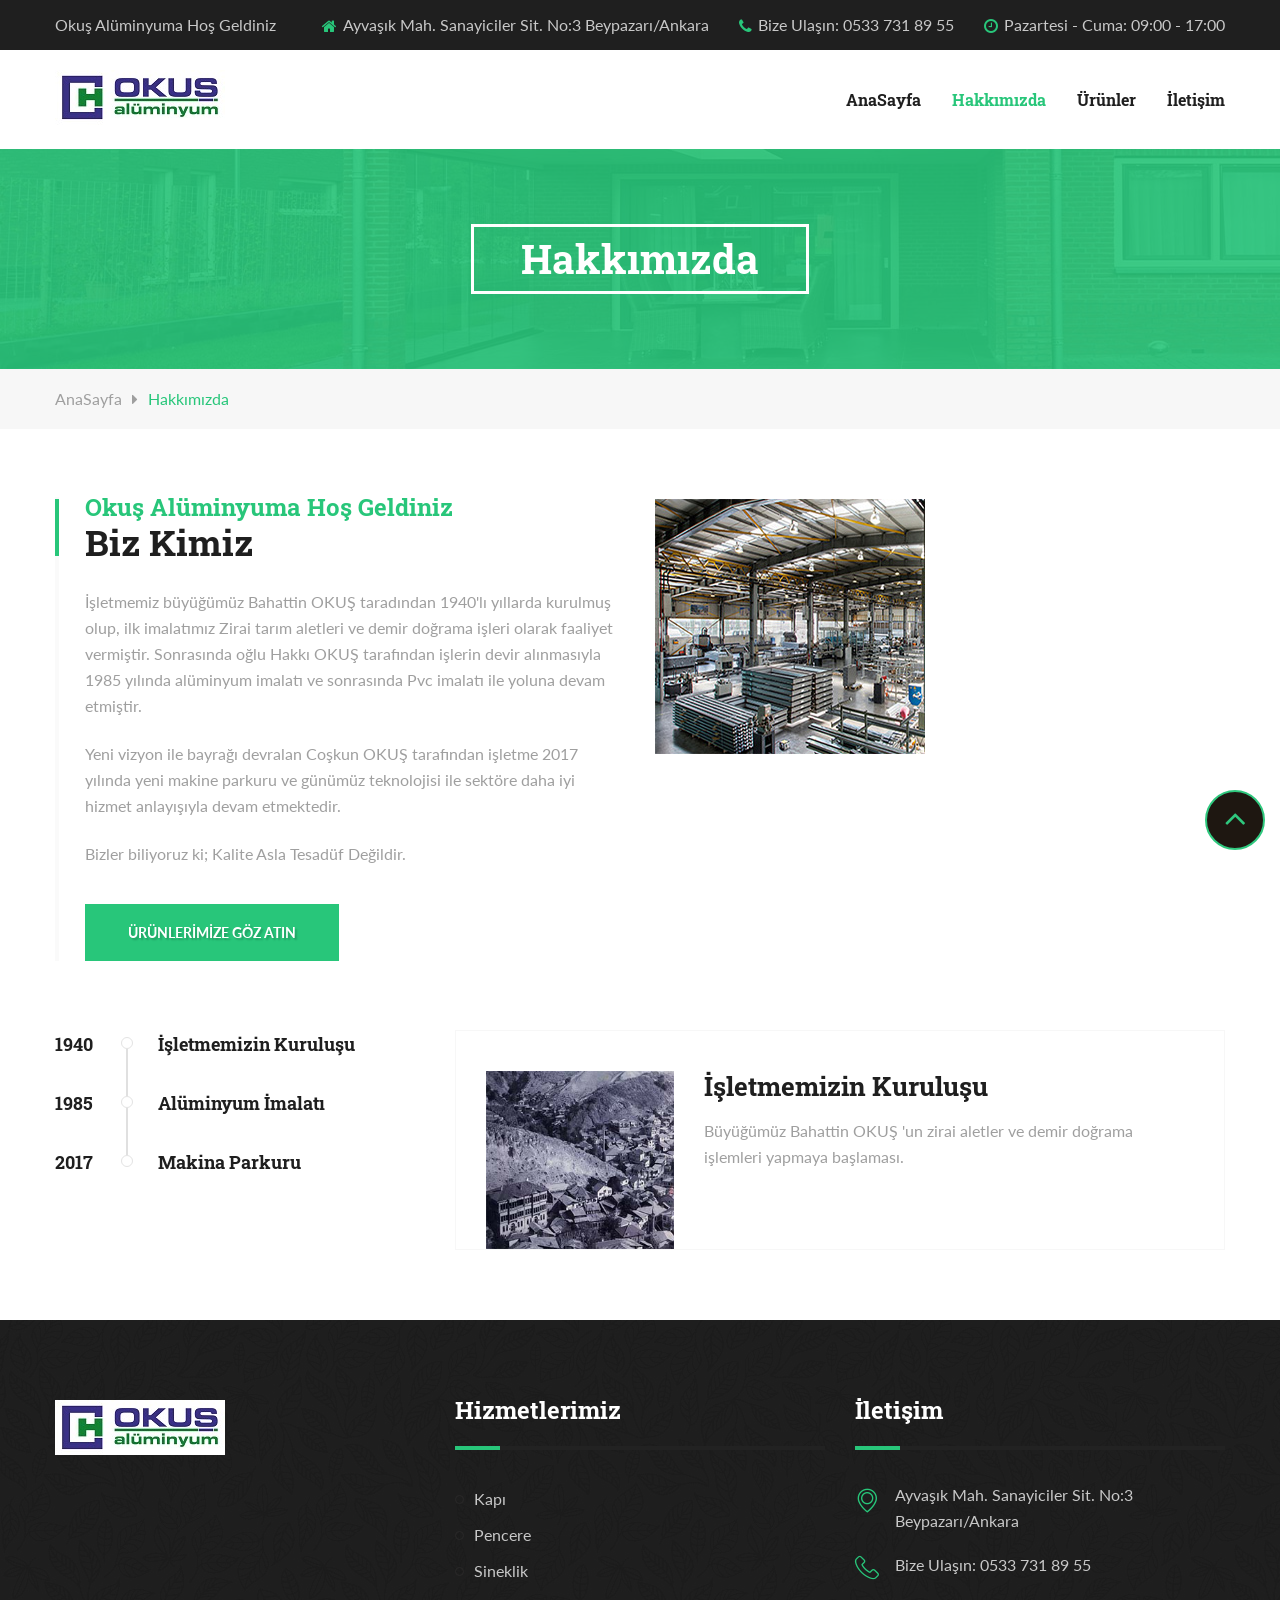
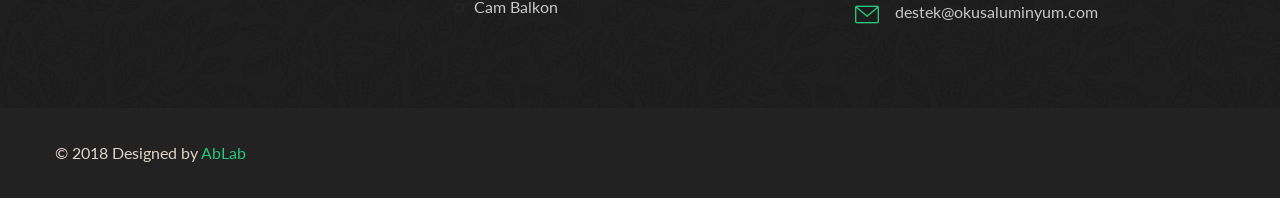
==== commit 93bf702b: "fix" ====
--- a/about.html
+++ b/about.html
@@ -1,4 +1,4 @@
-
+﻿
 <!DOCTYPE html>
 <html lang="tr">
 <head>
@@ -33,7 +33,7 @@
 				<ul class="list-inline contact-info-list">
 					<li>
 						<div class="inner-box">
-							<i class="fa fa-home"></i><span>Ayvaşık Mah. Sanayiciler Sit. No:4 Beypazarı/Ankara</span>
+							<i class="fa fa-home"></i><span>Ayvaşık Mah. Sanayiciler Sit. No:3 Beypazarı/Ankara</span>
 						</div><!-- /.inner-box -->
 					</li><!-- adding comment for inline hack 
 					--><li>
@@ -103,7 +103,7 @@
                 </div><!-- /.left-text -->
             </div><!-- /.col-md-6 -->
             <div class="col-md-6 wow fadeInRight" data-wow-delay="0ms" data-wow-duration="1500ms">
-            	<img src="img/resources/about-12.jpg" alt="Awesome Image"/>
+            	<img src="img/resources/aluminyum.jpg" alt="Awesome Image"/>
             </div><!-- /.col-md-6 -->
         </div><!-- /.row -->
     </div><!-- /.container -->
@@ -186,44 +186,6 @@
 
 
 
-<section class="base-color-bg client-carousel-wrapper">
-    <div class="container">
-        <div class="client-carousel owl-theme owl-carousel">
-            <div class="item">
-                <img src="img/client/client-1.png" alt="Awesome Image"/>
-            </div><!-- /.item -->
-            <div class="item">
-                <img src="img/client/client-2.png" alt="Awesome Image"/>
-            </div><!-- /.item -->
-            <div class="item">
-                <img src="img/client/client-3.png" alt="Awesome Image"/>
-            </div><!-- /.item -->
-            <div class="item">
-                <img src="img/client/client-4.png" alt="Awesome Image"/>
-            </div><!-- /.item -->
-            <div class="item">
-                <img src="img/client/client-5.png" alt="Awesome Image"/>
-            </div><!-- /.item -->
-            <div class="item">
-                <img src="img/client/client-1.png" alt="Awesome Image"/>
-            </div><!-- /.item -->
-            <div class="item">
-                <img src="img/client/client-2.png" alt="Awesome Image"/>
-            </div><!-- /.item -->
-            <div class="item">
-                <img src="img/client/client-3.png" alt="Awesome Image"/>
-            </div><!-- /.item -->
-            <div class="item">
-                <img src="img/client/client-4.png" alt="Awesome Image"/>
-            </div><!-- /.item -->
-            <div class="item">
-                <img src="img/client/client-5.png" alt="Awesome Image"/>
-            </div><!-- /.item -->
-        </div><!-- /.client-carusel owl-theme owl-carousel -->
-    </div><!-- /.container -->
-</section><!-- /.base-color-bg -->
-
-
 	<footer class="footer has-black-color-overlay has-dark-texture" id="footer">
 		
 	</footer><!-- /.footer -->
